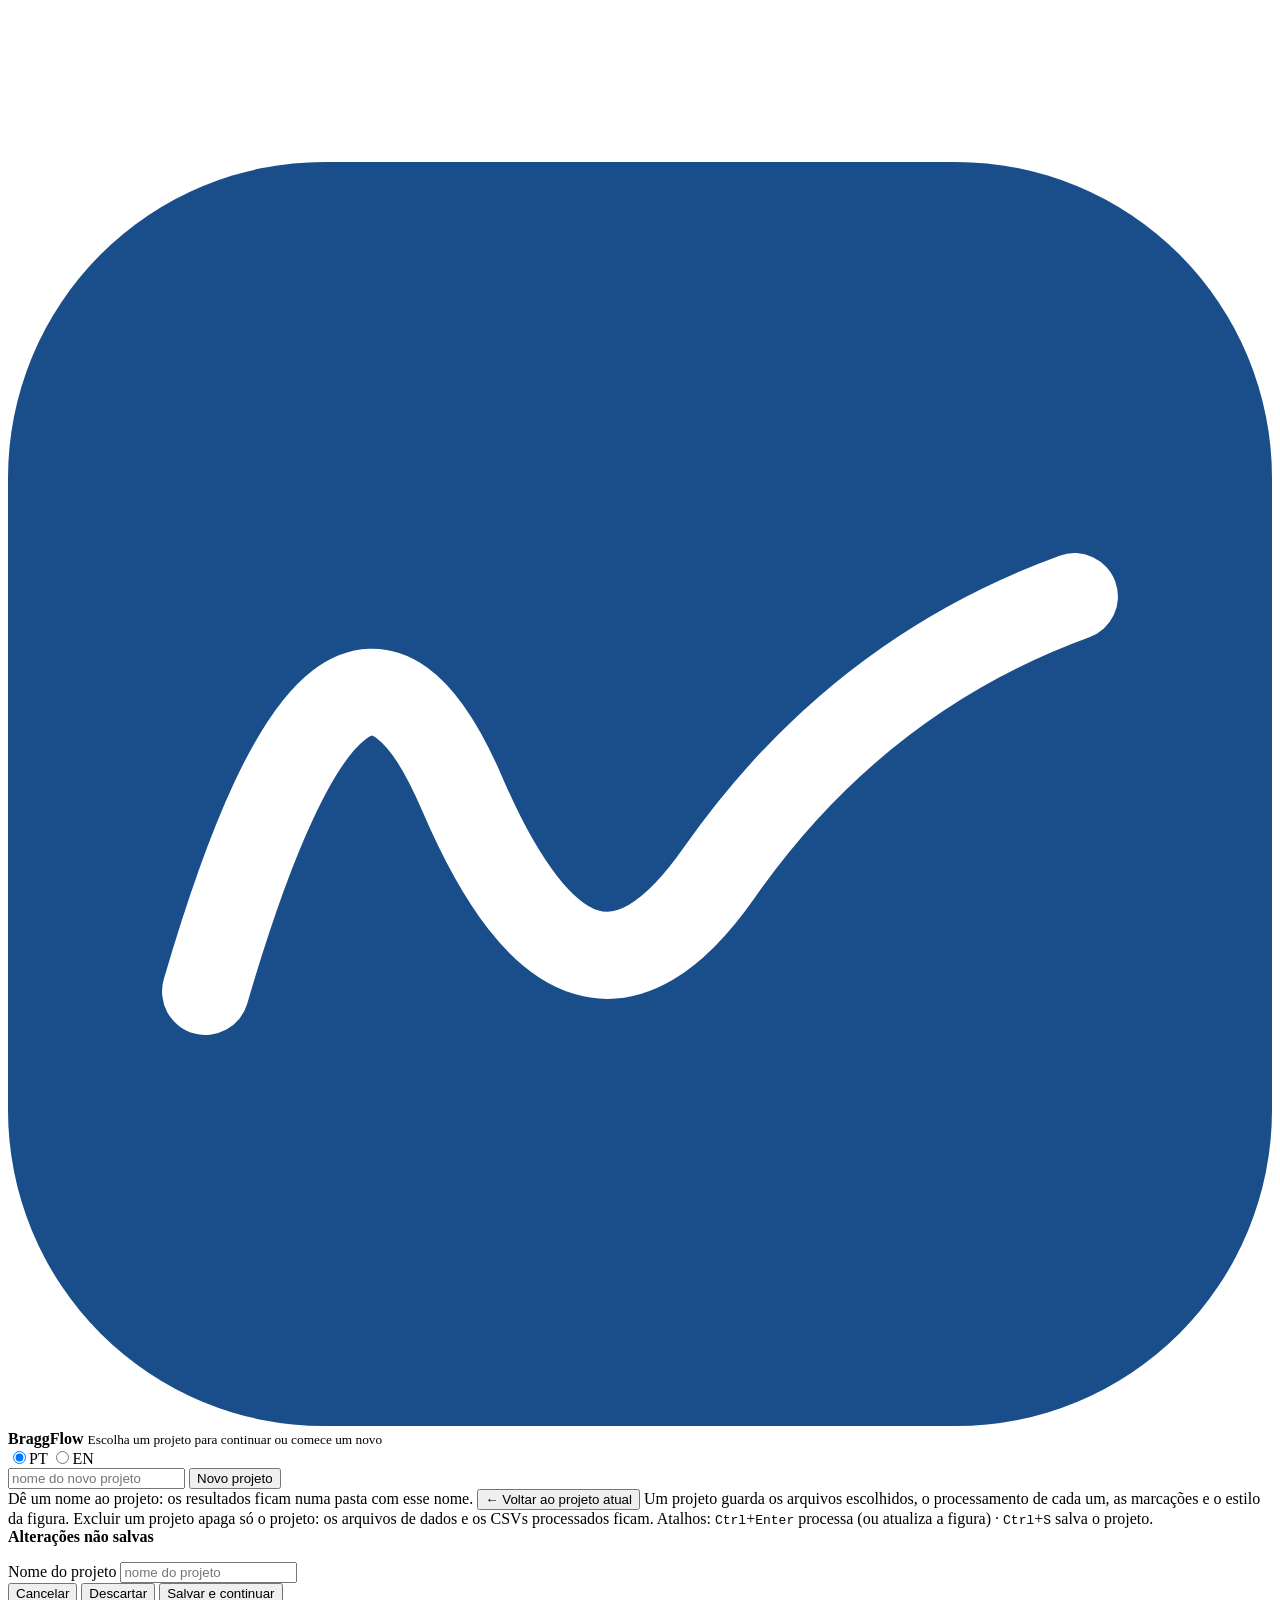
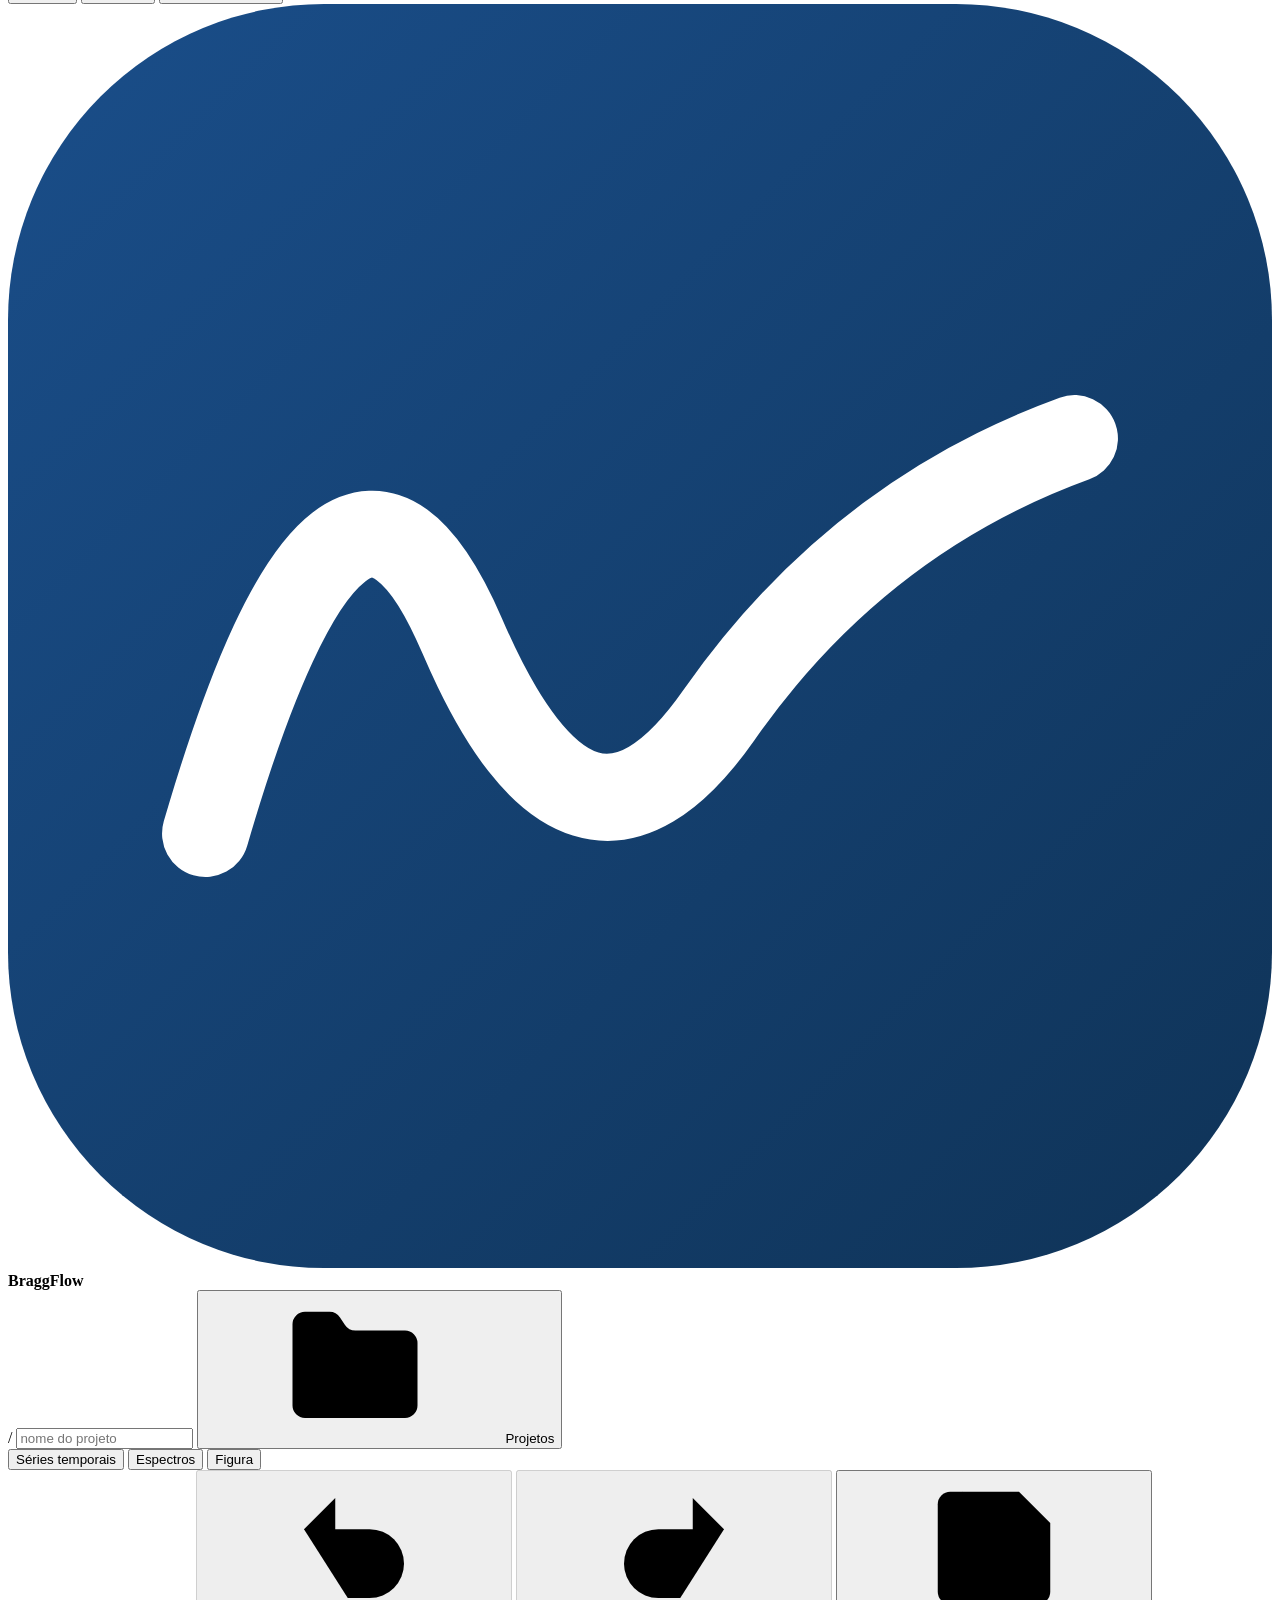
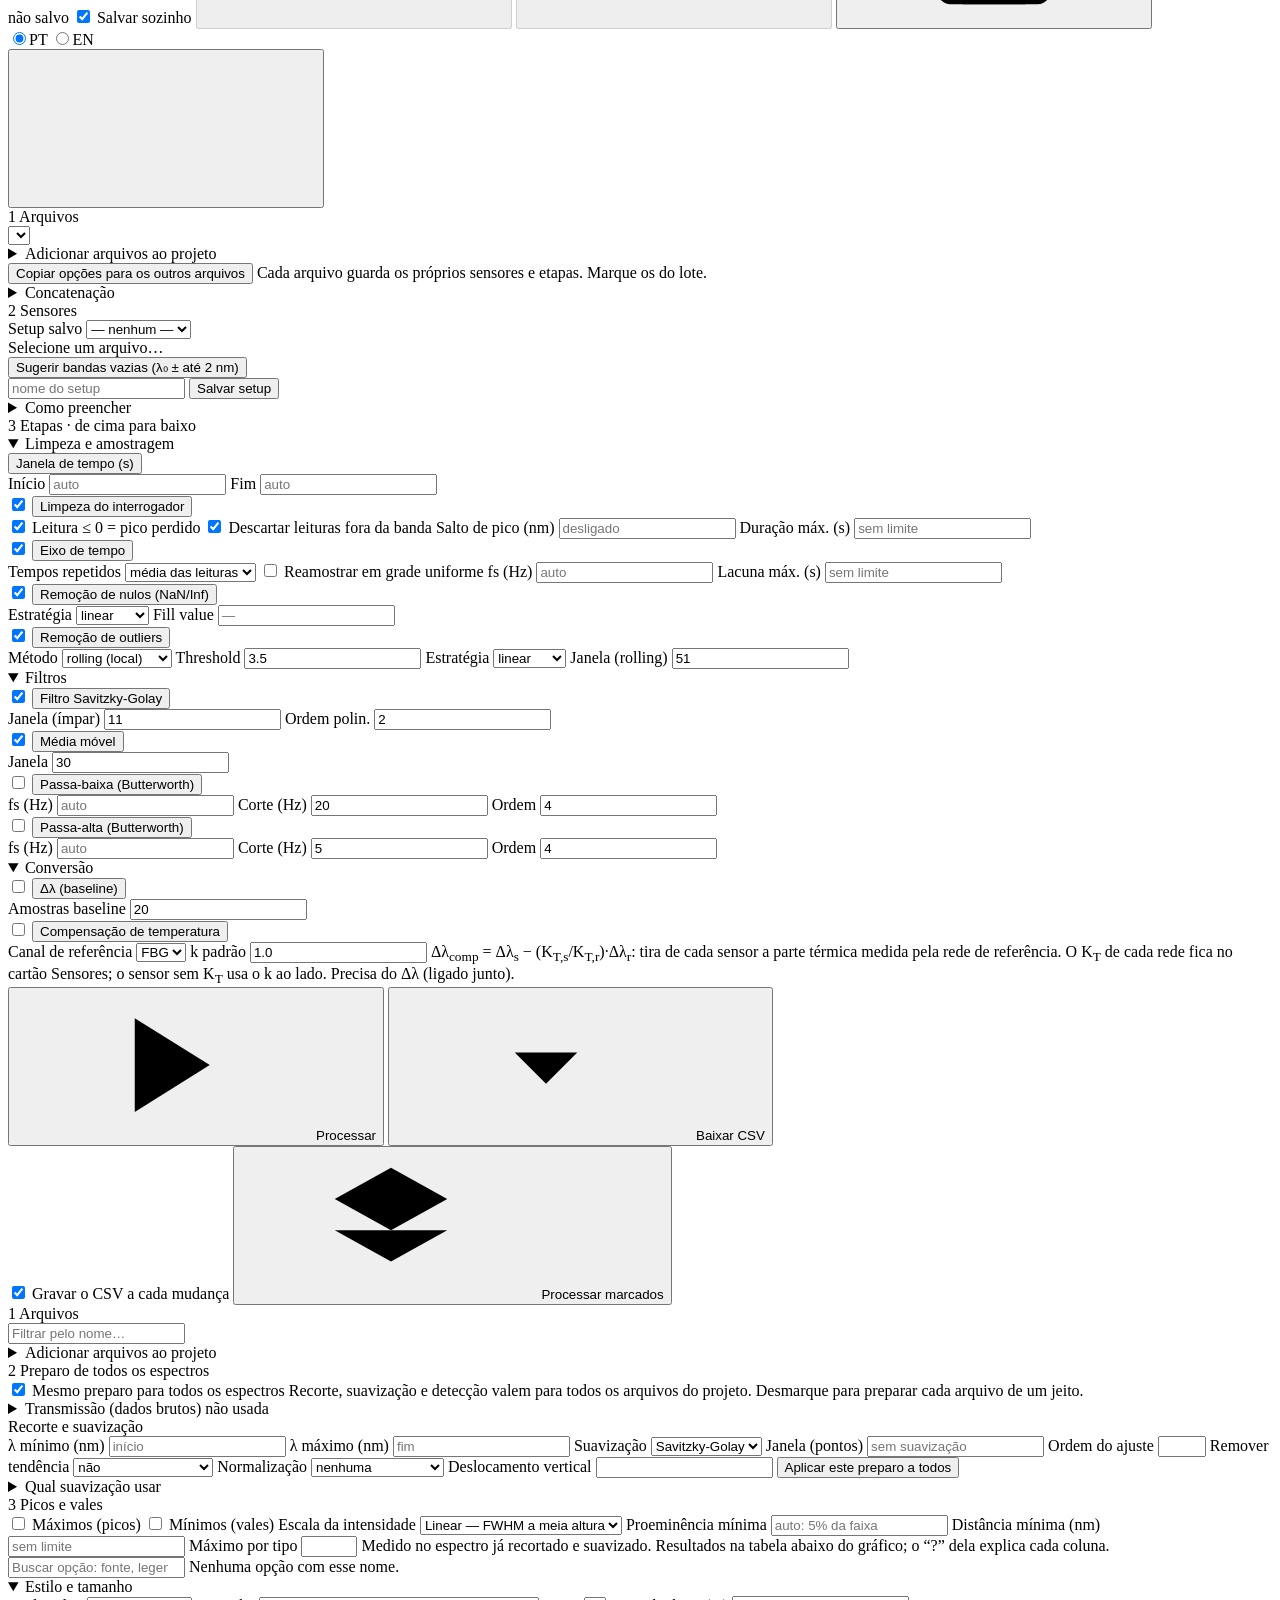
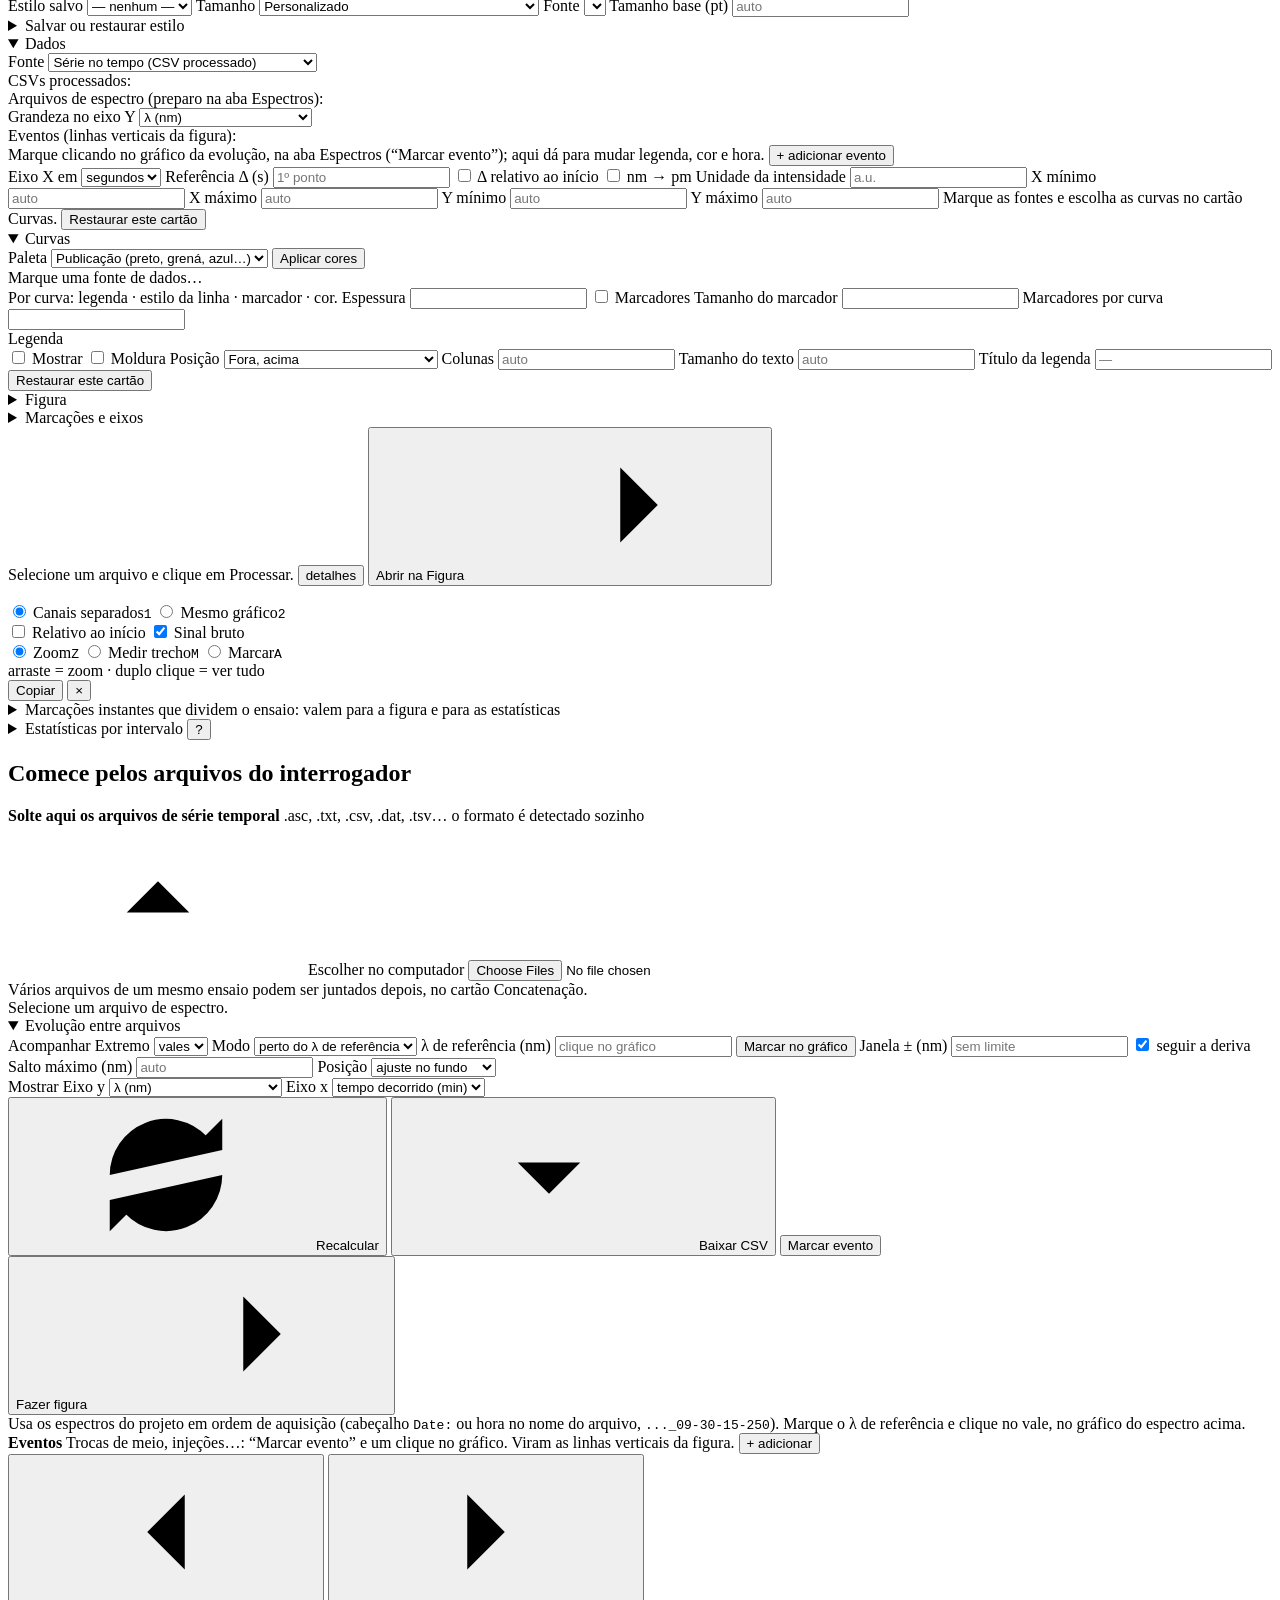
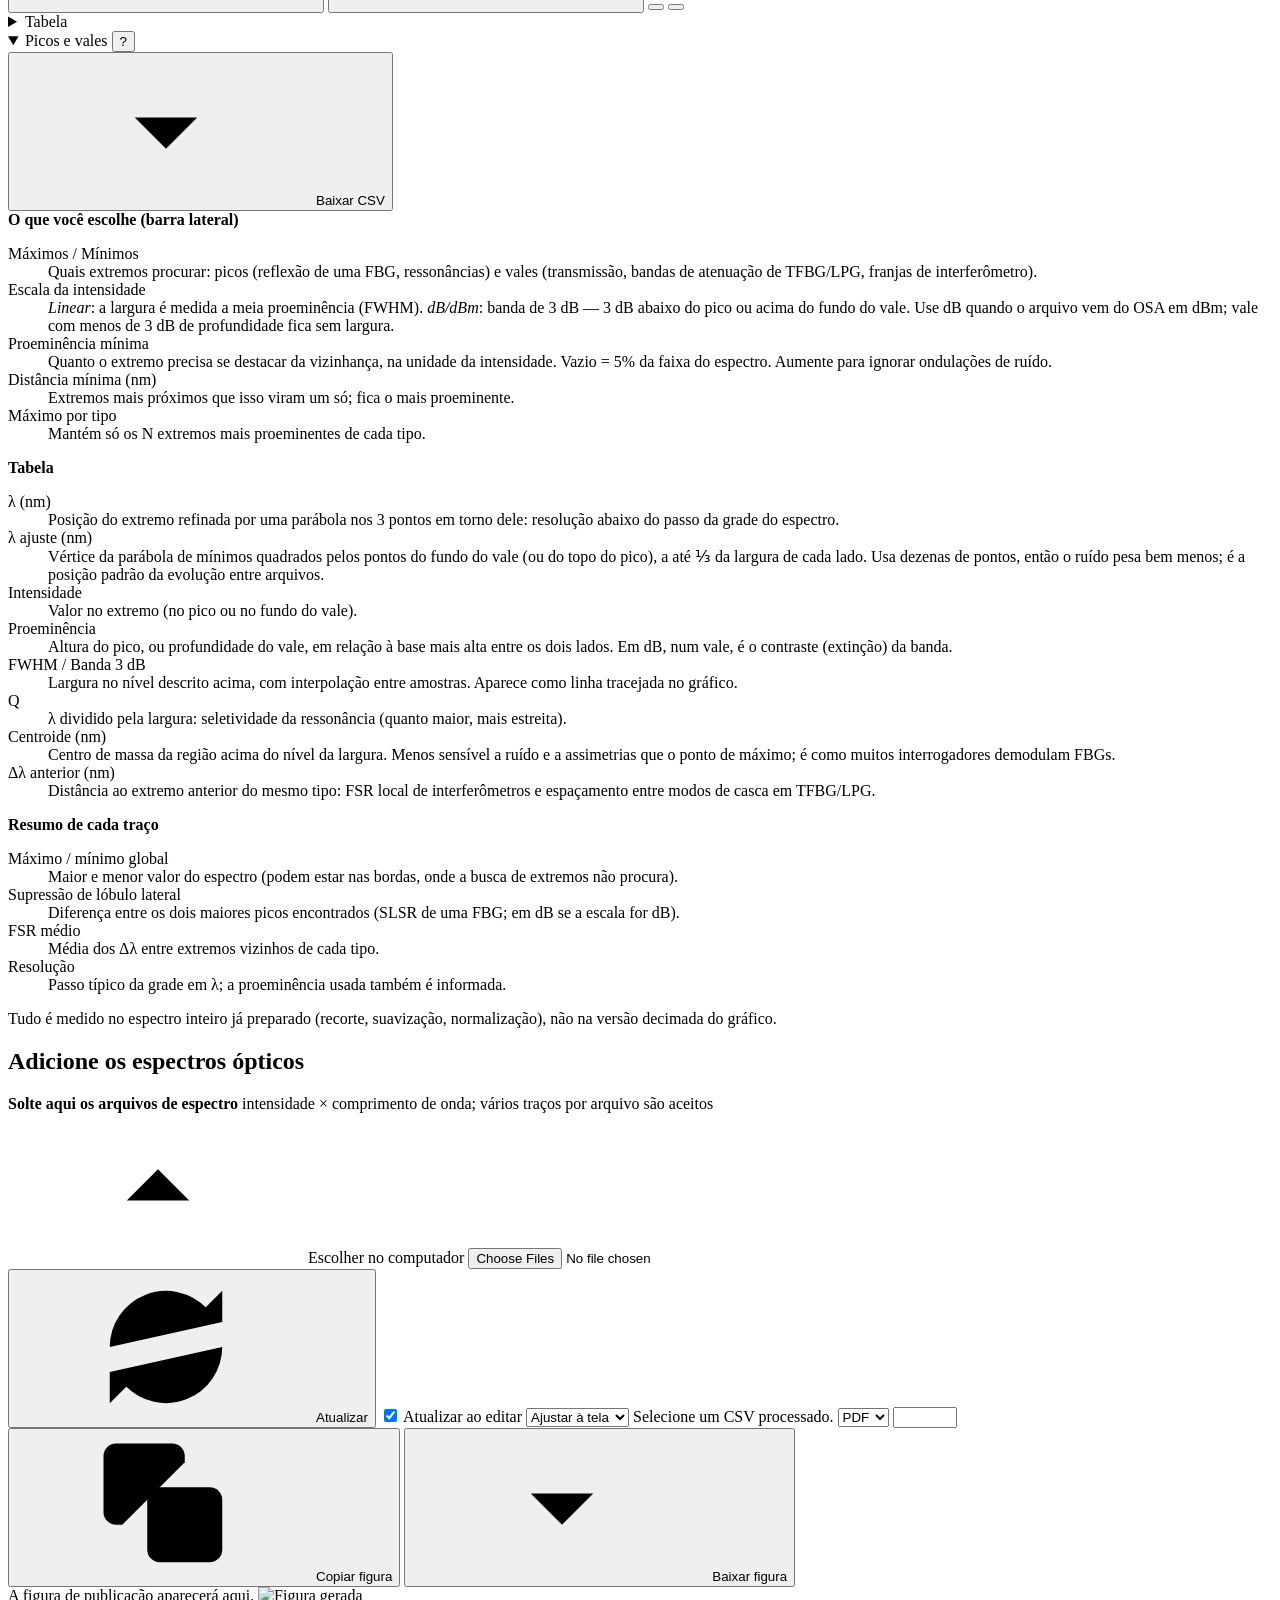
==== src/braggflow/webapp/templates/index.html @ c7754a90 "Espectros: leitura do binário do catman (.BIN) O catman (HBM) grava os espectros do FS22 num binário" ====
<!DOCTYPE html>
<html lang="pt-BR">
<head>
<meta charset="UTF-8">
<meta name="viewport" content="width=device-width, initial-scale=1.0">
<title data-i18n="doc.title">BraggFlow — séries, espectros e figuras</title>
<script src="https://cdn.plot.ly/plotly-2.32.0.min.js"></script>
<link rel="stylesheet" href="/static/css/app.css">
</head>
<body>
<!-- Ícones: um traço só (24 × 24, 2 px, pontas redondas), usados com <use href="#i-nome"> -->
<!-- Textos: data-i18n e afins apontam para static/js/strings.js (português e inglês) -->
<svg class="icon-sprite" aria-hidden="true" focusable="false">
  <symbol id="i-undo" viewBox="0 0 24 24"><path d="M9 14 4 9l5-5"/><path d="M4 9h10.5a5.5 5.5 0 0 1 0 11H11"/></symbol>
  <symbol id="i-redo" viewBox="0 0 24 24"><path d="m15 14 5-5-5-5"/><path d="M20 9H9.5a5.5 5.5 0 0 0 0 11H13"/></symbol>
  <symbol id="i-save" viewBox="0 0 24 24"><path d="M19 21H5a2 2 0 0 1-2-2V5a2 2 0 0 1 2-2h11l5 5v11a2 2 0 0 1-2 2z"/><path d="M17 21v-8H7v8"/><path d="M7 3v5h8"/></symbol>
  <symbol id="i-folder" viewBox="0 0 24 24"><path d="M4 20h16a2 2 0 0 0 2-2V8a2 2 0 0 0-2-2h-7.9a2 2 0 0 1-1.7-.9l-.8-1.2A2 2 0 0 0 7.9 3H4a2 2 0 0 0-2 2v13a2 2 0 0 0 2 2z"/></symbol>
  <symbol id="i-play" viewBox="0 0 24 24"><path d="M7 4.5v15l12-7.5z" fill="currentColor"/></symbol>
  <symbol id="i-layers" viewBox="0 0 24 24"><path d="m12 3 9 5-9 5-9-5z"/><path d="m3 13 9 5 9-5"/></symbol>
  <symbol id="i-download" viewBox="0 0 24 24"><path d="M12 3v12"/><path d="m7 10 5 5 5-5"/><path d="M5 21h14"/></symbol>
  <symbol id="i-upload" viewBox="0 0 24 24"><path d="M12 21V9"/><path d="m7 14 5-5 5 5"/><path d="M5 3h14"/></symbol>
  <symbol id="i-copy" viewBox="0 0 24 24"><rect x="9" y="9" width="12" height="12" rx="2"/><path d="M5 15H4a2 2 0 0 1-2-2V4a2 2 0 0 1 2-2h9a2 2 0 0 1 2 2v1"/></symbol>
  <symbol id="i-refresh" viewBox="0 0 24 24"><path d="M3 12a9 9 0 0 1 15.5-6.2L21 8"/><path d="M21 3v5h-5"/><path d="M21 12a9 9 0 0 1-15.5 6.2L3 16"/><path d="M3 21v-5h5"/></symbol>
  <symbol id="i-arrow-right" viewBox="0 0 24 24"><path d="M5 12h14"/><path d="m13 6 6 6-6 6"/></symbol>
  <symbol id="i-chevron-left" viewBox="0 0 24 24"><path d="m15 18-6-6 6-6"/></symbol>
  <symbol id="i-chevron-right" viewBox="0 0 24 24"><path d="m9 18 6-6-6-6"/></symbol>
  <symbol id="i-x" viewBox="0 0 24 24"><path d="M18 6 6 18"/><path d="m6 6 12 12"/></symbol>
  <symbol id="i-plus" viewBox="0 0 24 24"><path d="M12 5v14"/><path d="M5 12h14"/></symbol>
  <symbol id="i-check" viewBox="0 0 24 24"><path d="M20 6 9 17l-5-5"/></symbol>
</svg>

<div id="project-gate" class="gate hidden" role="dialog" aria-modal="true" aria-labelledby="gate-title">
  <div class="gate-card">
    <div class="brand">
      <svg class="logo" viewBox="0 0 32 32" xmlns="http://www.w3.org/2000/svg" aria-hidden="true">
        <rect width="32" height="32" rx="8" fill="#1a4e8a"/>
        <path d="M5 21 Q8.5 9 11.5 16 T18 18 T27 11" fill="none" stroke="#fff" stroke-width="2.2" stroke-linecap="round"/>
      </svg>
      <div>
        <strong id="gate-title">BraggFlow</strong>
        <small data-i18n="gate.subtitle">Escolha um projeto para continuar ou comece um novo</small>
      </div>
      <!-- O mesmo seletor do cabeçalho: o diálogo o cobre ao abrir a página -->
      <div class="segmented lang-switch" role="radiogroup" aria-label="Idioma da interface" data-i18n-aria-label="header.language">
        <label lang="pt-BR" title="Português (Brasil)"><input type="radio" name="ui-language-gate" value="pt-BR" aria-label="Português (Brasil)" checked>PT</label>
        <label lang="en" title="English"><input type="radio" name="ui-language-gate" value="en" aria-label="English">EN</label>
      </div>
    </div>
    <div id="gate-projects" class="gate-list"></div>
    <div class="gate-new">
      <input type="text" id="gate-name" placeholder="nome do novo projeto" data-i18n-placeholder="gate.newName">
      <button type="button" id="btn-gate-new" class="btn-primary" data-i18n="gate.new">Novo projeto</button>
    </div>
    <span class="gate-error hidden" id="gate-error" data-i18n="gate.nameRequired">Dê um nome ao projeto: os resultados ficam numa pasta com esse nome.</span>
    <button type="button" id="btn-gate-back" class="btn-secondary hidden" data-i18n="gate.back">← Voltar ao projeto atual</button>
    <span class="hint" data-i18n-html="gate.hint">Um projeto guarda os arquivos escolhidos, o processamento de cada um, as marcações e o estilo da figura.
      Excluir um projeto apaga só o projeto: os arquivos de dados e os CSVs processados ficam.
      Atalhos: <kbd>Ctrl</kbd>+<kbd>Enter</kbd> processa (ou atualiza a figura) · <kbd>Ctrl</kbd>+<kbd>S</kbd> salva o projeto.</span>
  </div>
</div>

<div id="leave-dialog" class="gate hidden" role="dialog" aria-modal="true" aria-labelledby="leave-title">
  <div class="gate-card dialog-card">
    <strong id="leave-title" data-i18n="leave.title">Alterações não salvas</strong>
    <p id="leave-text"></p>
    <span class="gate-error hidden" id="leave-error"></span>
    <label class="field hidden" id="leave-name-field" data-i18n="project.name">Nome do projeto
      <input type="text" id="leave-name" placeholder="nome do projeto" data-i18n-placeholder="project.namePlaceholder">
    </label>
    <div class="dialog-actions">
      <button type="button" id="leave-cancel" class="btn-secondary" data-i18n="common.cancel">Cancelar</button>
      <button type="button" id="leave-discard" class="btn-secondary btn-danger-quiet" data-i18n="leave.discard">Descartar</button>
      <button type="button" id="leave-save" class="btn-primary" data-i18n="leave.save">Salvar e continuar</button>
    </div>
  </div>
</div>

<header>
  <div class="header-left">
    <div class="brand">
    <svg class="logo" viewBox="0 0 32 32" xmlns="http://www.w3.org/2000/svg" aria-hidden="true">
      <defs>
        <linearGradient id="lg" x1="0" y1="0" x2="1" y2="1">
          <stop offset="0" stop-color="#1a4e8a"/>
          <stop offset="1" stop-color="#0f3357"/>
        </linearGradient>
      </defs>
      <rect width="32" height="32" rx="8" fill="url(#lg)"/>
      <path d="M5 21 Q8.5 9 11.5 16 T18 18 T27 11" fill="none" stroke="#fff" stroke-width="2.2" stroke-linecap="round"/>
    </svg>
      <strong>BraggFlow</strong>
    </div>
    <div class="project-crumb">
      <span class="crumb-sep" aria-hidden="true">/</span>
      <input type="text" id="project-name" class="project-title" placeholder="nome do projeto" aria-label="Nome do projeto"
             title="Nome do projeto. Salvar com outro nome cria uma cópia."
             data-i18n-placeholder="project.namePlaceholder" data-i18n-aria-label="project.name" data-i18n-title="header.projectNameTitle">
      <button type="button" id="btn-projects" class="btn-ghost"
              title="Abrir, criar ou excluir projetos" data-i18n="header.projects" data-i18n-title="header.projectsTitle"><svg class="icon" aria-hidden="true"><use href="#i-folder"/></svg>Projetos</button>
    </div>
  </div>

  <div id="tabs" role="tablist" aria-label="Área de trabalho" data-i18n-aria-label="tabs.label">
    <button type="button" class="tab active" data-tab="series" role="tab" id="tab-series" aria-selected="true" aria-controls="tab-series-main" data-i18n="tabs.series">Séries temporais</button>
    <button type="button" class="tab" data-tab="spectra" role="tab" id="tab-spectra" aria-selected="false" aria-controls="tab-spectra-main" tabindex="-1" data-i18n="tabs.spectra">Espectros</button>
    <button type="button" class="tab" data-tab="viz" role="tab" id="tab-viz" aria-selected="false" aria-controls="tab-viz-main" tabindex="-1" data-i18n="tabs.viz">Figura</button>
  </div>

  <div id="project-bar">
    <span id="project-dirty" class="hidden" title="Há alterações que ainda não foram salvas" data-i18n="header.dirty" data-i18n-title="header.dirtyTitle">não salvo</span>
    <span id="save-state" class="save-state" aria-live="polite"></span>
    <label class="autosave-toggle" title="Salva o projeto sozinho, alguns segundos depois de cada mudança" data-i18n="header.autosave" data-i18n-title="header.autosaveTitle">
      <input type="checkbox" id="autosave" checked> Salvar sozinho</label>
    <span class="bar-sep" aria-hidden="true"></span>
    <button type="button" id="btn-undo" class="btn-icon-only" title="Desfazer (Ctrl+Z)" aria-label="Desfazer" data-i18n-title="header.undoTitle" data-i18n-aria-label="header.undo" disabled><svg class="icon" aria-hidden="true"><use href="#i-undo"/></svg></button>
    <button type="button" id="btn-redo" class="btn-icon-only" title="Refazer (Ctrl+Shift+Z)" aria-label="Refazer" data-i18n-title="header.redoTitle" data-i18n-aria-label="header.redo" disabled><svg class="icon" aria-hidden="true"><use href="#i-redo"/></svg></button>
    <button type="button" id="btn-project-save" class="btn-icon-only" title="Salvar agora (Ctrl+S)" aria-label="Salvar agora" data-i18n-title="header.saveTitle" data-i18n-aria-label="header.save"><svg class="icon" aria-hidden="true"><use href="#i-save"/></svg></button>
    <span class="bar-sep" aria-hidden="true"></span>
    <!-- Cada idioma escrito nele mesmo: quem não lê o atual ainda acha o seu -->
    <div class="segmented lang-switch" role="radiogroup" aria-label="Idioma da interface" data-i18n-aria-label="header.language">
      <label lang="pt-BR" title="Português (Brasil)"><input type="radio" name="ui-language" value="pt-BR" aria-label="Português (Brasil)" checked>PT</label>
      <label lang="en" title="English"><input type="radio" name="ui-language" value="en" aria-label="English">EN</label>
    </div>
  </div>
</header>

<div id="content">
<div id="error-bar" role="alert" aria-live="assertive">
  <span id="error-text"></span>
  <button type="button" id="error-close" aria-label="Fechar aviso" title="Fechar (Esc)" data-i18n-aria-label="error.close" data-i18n-title="error.closeTitle"><svg class="icon" aria-hidden="true"><use href="#i-x"/></svg></button>
</div>

<div id="sidebar">

  <div id="tab-series-sidebar">

  <div class="section-label step-label" data-i18n="sidebar.files"><span class="step-num">1</span> Arquivos</div>

  <div class="card enabled">
    <div class="card-body" style="grid-template-columns: 1fr;">
      <!-- Guarda qual arquivo está sendo editado; a lista acima é a interface -->
      <select id="file-select" class="hidden"></select>
      <div id="series-files" class="file-list"></div>
      <details class="advanced">
        <summary data-i18n="files.add">Adicionar arquivos ao projeto</summary>
        <div style="display: flex; flex-direction: column; gap: 7px; margin-top: 8px;">
          <div id="series-picker" class="file-list"></div>
          <button type="button" id="btn-add-series" class="btn-dashed" data-i18n="files.addChecked"><svg class="icon" aria-hidden="true"><use href="#i-plus"/></svg>Adicionar marcados</button>
          <div class="upload-row">
            <label class="btn-secondary btn-sm" data-i18n="files.import"><svg class="icon" aria-hidden="true"><use href="#i-upload"/></svg>Importar arquivos
              <input type="file" id="file-upload" class="file-hidden" multiple accept=".asc,.ASC,.txt,.csv,.dat,.tsv,.prn,.spec,.bin,.BIN"></label>
          </div>
        </div>
      </details>
      <button type="button" id="btn-copy-series" class="btn-dashed" data-i18n="series.copyOptions">Copiar opções para os outros arquivos</button>
      <span class="hint" title="Um arquivo aberto pela primeira vez começa com as opções que estão na tela; depois disso, as mudanças valem só para ele." data-i18n="series.filesHint" data-i18n-title="series.filesHintTitle">Cada arquivo guarda os próprios sensores e etapas. Marque os do lote.</span>
      <span class="hint" id="raw-kind-hint"></span>
      <span class="hint" id="file-info"></span>
    </div>
  </div>

  <div class="needs-series">

  <details class="card enabled collapsible hidden" id="card-concat">
    <summary class="card-header"><span data-i18n="concat.title">Concatenação</span></summary>
    <div class="card-body" style="grid-template-columns: 1fr;">
      <span class="hint" data-i18n="concat.hint">Para um ensaio gravado em vários arquivos: os marcados na lista acima
        viram um sinal contínuo, nesta ordem, com os sensores e as etapas do primeiro.</span>
      <div id="concat-list" class="concat-list"></div>
      <span class="hint" id="concat-summary"></span>
      <button type="button" id="btn-process-join" class="btn-primary" data-i18n="concat.process"><svg class="icon" aria-hidden="true"><use href="#i-play"/></svg>Processar juntos</button>
    </div>
  </details>

  <div class="section-label step-label" data-i18n="sidebar.sensors"><span class="step-num">2</span> Sensores</div>

  <div class="card enabled" id="card-sensors">
    <div class="card-body" style="grid-template-columns: 1fr;">
      <label class="field" data-i18n="sensors.setup">Setup salvo
        <select id="setup-select"><option value="" data-i18n="common.none">— nenhum —</option></select>
      </label>
      <div id="sensor-list"><span class="hint" data-i18n="sensors.pickFile">Selecione um arquivo…</span></div>
      <button type="button" id="btn-suggest-bands" class="btn-dashed" data-i18n="sensors.suggestBands">Sugerir bandas vazias (λ₀ ± até 2 nm)</button>
      <div class="setup-row">
        <input type="text" id="setup-name" placeholder="nome do setup" data-i18n-placeholder="sensors.setupName">
        <button type="button" id="btn-setup-save" class="btn-dashed" data-i18n="sensors.saveSetup">Salvar setup</button>
      </div>
      <details class="more"><summary data-i18n="sensors.howTo">Como preencher</summary><p class="hint" data-i18n-html="sensors.howToText">Nome, banda permitida (nm) e sensibilidade térmica K<sub>T</sub> (pm/°C) de cada grade. O K<sub>T</sub> vem da calibração em temperatura e é usado pela compensação de temperatura. O setup salvo fica em data/setups e serve para outras aquisições da mesma montagem.</p></details>
    </div>
  </div>



  <div class="section-label step-label" title="As etapas são aplicadas de cima para baixo." data-i18n="sidebar.steps" data-i18n-title="sidebar.stepsTitle"><span class="step-num">3</span> Etapas · de cima para baixo</div>

  <details class="card enabled collapsible" open>
    <summary class="card-header"><span data-i18n="steps.cleaningCard">Limpeza e amostragem</span></summary>
    <div class="card-body" style="grid-template-columns: 1fr;">
      <div class="step" data-step="window">
        <div class="step-head">
          <span class="step-switch-placeholder"></span>
          <button type="button" class="step-name" data-i18n="steps.window">Janela de tempo (s)</button>
        </div>
        <div class="step-body hidden">
      <label class="field" data-i18n="steps.start">Início <input type="number" id="win-start" data-opt="window.start" step="any" placeholder="auto" data-i18n-placeholder="common.auto"></label>
      <label class="field" data-i18n="steps.end">Fim <input type="number" id="win-end" data-opt="window.end" step="any" placeholder="auto" data-i18n-placeholder="common.auto"></label>
    </div>
      </div>
      <div class="step" data-step="cleaning">
        <div class="step-head">
          <input class="step-switch" type="checkbox" id="cleaning-enabled" data-opt="cleaning.enabled" checked>
          <button type="button" class="step-name" data-i18n="steps.cleaning">Limpeza do interrogador</button>
        </div>
        <div class="step-body hidden">
      <label class="check-row" style="grid-column: span 2;" data-i18n="cleaning.zeros">
        <input type="checkbox" id="cleaning-zeros" data-opt="cleaning.zeros" checked> Leitura ≤ 0 = pico perdido
      </label>
      <label class="check-row" style="grid-column: span 2;" data-i18n="cleaning.bands">
        <input type="checkbox" id="cleaning-bands" data-opt="cleaning.bands" checked> Descartar leituras fora da banda
      </label>
      <label class="field" data-i18n="cleaning.jump">Salto de pico (nm) <input type="number" id="cleaning-jump" data-opt="cleaning.jump_threshold" step="any" min="0" placeholder="desligado" data-i18n-placeholder="common.off"></label>
      <label class="field" data-i18n="cleaning.jumpDuration">Duração máx. (s) <input type="number" id="cleaning-jump-duration" data-opt="cleaning.jump_duration" step="any" min="0" placeholder="sem limite" data-i18n-placeholder="common.noLimit"></label>
    </div>
      </div>
      <div class="step" data-step="timebase">
        <div class="step-head">
          <input class="step-switch" type="checkbox" id="timebase-enabled" data-opt="timebase.enabled" checked>
          <button type="button" class="step-name" data-i18n="steps.timebase">Eixo de tempo</button>
        </div>
        <div class="step-body hidden">
      <label class="field" style="grid-column: span 2;" data-i18n="timebase.duplicates">Tempos repetidos
        <select id="timebase-duplicates" data-opt="timebase.duplicates">
          <option value="mean" data-i18n="timebase.dupMean">média das leituras</option>
          <option value="first" data-i18n="timebase.dupFirst">manter a primeira</option>
        </select>
      </label>
      <label class="check-row" style="grid-column: span 2;" data-i18n="timebase.resample">
        <input type="checkbox" id="timebase-resample" data-opt="timebase.resample"> Reamostrar em grade uniforme
      </label>
      <label class="field">fs (Hz) <input type="number" id="timebase-fs" data-opt="timebase.fs" step="any" placeholder="auto" data-i18n-placeholder="common.auto"></label>
      <label class="field" data-i18n="timebase.maxGap">Lacuna máx. (s) <input type="number" id="timebase-max-gap" data-opt="timebase.max_gap" step="any" min="0" placeholder="sem limite" data-i18n-placeholder="common.noLimit"></label>
    </div>
      </div>
      <div class="step" data-step="nulls">
        <div class="step-head">
          <input class="step-switch" type="checkbox" id="nulls-enabled" data-opt="nulls.enabled" checked>
          <button type="button" class="step-name" data-i18n="steps.nulls">Remoção de nulos (NaN/Inf)</button>
        </div>
        <div class="step-body hidden">
      <label class="field" data-i18n="common.strategy">Estratégia
        <select id="nulls-strategy" data-opt="nulls.strategy">
          <option value="linear">linear</option>
          <option value="remove">remove</option>
          <option value="forward">forward</option>
          <option value="constant">constant</option>
        </select>
      </label>
      <label class="field">Fill value <input type="number" id="nulls-fill" data-opt="nulls.fill_value" step="any" placeholder="—"></label>
    </div>
      </div>
      <div class="step" data-step="outliers">
        <div class="step-head">
          <input class="step-switch" type="checkbox" id="outliers-enabled" data-opt="outliers.enabled" checked>
          <button type="button" class="step-name" data-i18n="steps.outliers">Remoção de outliers</button>
        </div>
        <div class="step-body hidden">
      <label class="field" data-i18n="outliers.method">Método
        <select id="outliers-method" data-opt="outliers.method">
          <option value="rolling">rolling (local)</option>
          <option value="mad">mad (global)</option>
          <option value="zscore">zscore (global)</option>
          <option value="iqr">iqr (global)</option>
        </select>
      </label>
      <label class="field">Threshold <input type="number" id="outliers-threshold" data-opt="outliers.threshold" step="any" value="3.5"></label>
      <label class="field" data-i18n="common.strategy">Estratégia
        <select id="outliers-strategy" data-opt="outliers.strategy">
          <option value="linear">linear</option>
          <option value="remove">remove</option>
          <option value="forward">forward</option>
          <option value="constant">constant</option>
        </select>
      </label>
      <label class="field" data-i18n="outliers.window">Janela (rolling) <input type="number" id="outliers-window" data-opt="outliers.window_size" value="51" step="2"></label>
    </div>
      </div>
    </div>
  </details>

  <details class="card enabled collapsible" open>
    <summary class="card-header"><span data-i18n="steps.filtersCard">Filtros</span></summary>
    <div class="card-body" style="grid-template-columns: 1fr;">
      <div class="step" data-step="savgol">
        <div class="step-head">
          <input class="step-switch" type="checkbox" id="savgol-enabled" data-opt="savgol.enabled" checked>
          <button type="button" class="step-name" data-i18n="steps.savgol">Filtro Savitzky-Golay</button>
        </div>
        <div class="step-body hidden">
      <label class="field" data-i18n="savgol.window">Janela (ímpar) <input type="number" id="savgol-window" data-opt="savgol.window_length" value="11" step="2" min="3"></label>
      <label class="field" data-i18n="savgol.order">Ordem polin. <input type="number" id="savgol-poly" data-opt="savgol.polyorder" value="2" min="1"></label>
    </div>
      </div>
      <div class="step" data-step="movavg">
        <div class="step-head">
          <input class="step-switch" type="checkbox" id="movavg-enabled" data-opt="moving_average.enabled" checked>
          <button type="button" class="step-name" data-i18n="common.movingAverage">Média móvel</button>
        </div>
        <div class="step-body hidden">
      <label class="field" data-i18n="common.window">Janela <input type="number" id="movavg-window" data-opt="moving_average.window_size" value="30" min="1"></label>
    </div>
      </div>
      <div class="step" data-step="lowpass">
        <div class="step-head">
          <input class="step-switch" type="checkbox" id="lowpass-enabled" data-opt="lowpass.enabled">
          <button type="button" class="step-name" data-i18n="steps.lowpass">Passa-baixa (Butterworth)</button>
        </div>
        <div class="step-body hidden">
      <label class="field">fs (Hz) <input type="number" id="lowpass-fs" data-opt="lowpass.fs" placeholder="auto" step="any" data-i18n-placeholder="common.auto"></label>
      <label class="field" data-i18n="filters.cutoff">Corte (Hz) <input type="number" id="lowpass-cutoff" data-opt="lowpass.cutoff" value="20" step="any"></label>
      <label class="field" data-i18n="filters.order">Ordem <input type="number" id="lowpass-order" data-opt="lowpass.order" value="4" min="1"></label>
    </div>
      </div>
      <div class="step" data-step="highpass">
        <div class="step-head">
          <input class="step-switch" type="checkbox" id="highpass-enabled" data-opt="highpass.enabled">
          <button type="button" class="step-name" data-i18n="steps.highpass">Passa-alta (Butterworth)</button>
        </div>
        <div class="step-body hidden">
      <label class="field">fs (Hz) <input type="number" id="highpass-fs" data-opt="highpass.fs" placeholder="auto" step="any" data-i18n-placeholder="common.auto"></label>
      <label class="field" data-i18n="filters.cutoff">Corte (Hz) <input type="number" id="highpass-cutoff" data-opt="highpass.cutoff" value="5" step="any"></label>
      <label class="field" data-i18n="filters.order">Ordem <input type="number" id="highpass-order" data-opt="highpass.order" value="4" min="1"></label>
    </div>
      </div>
    </div>
  </details>

  <details class="card enabled collapsible" open>
    <summary class="card-header"><span data-i18n="steps.conversionCard">Conversão</span></summary>
    <div class="card-body" style="grid-template-columns: 1fr;">
      <div class="step" data-step="delta">
        <div class="step-head">
          <input class="step-switch" type="checkbox" id="delta-enabled" data-opt="delta_lambda.enabled">
          <button type="button" class="step-name">Δλ (baseline)</button>
        </div>
        <div class="step-body hidden">
      <label class="field" data-i18n="delta.baselineSamples">Amostras baseline <input type="number" id="delta-baseline" data-opt="delta_lambda.baseline_samples" value="20" min="1"></label>
    </div>
      </div>
      <div class="step" data-step="tempcomp">
        <div class="step-head">
          <input class="step-switch" type="checkbox" id="tempcomp-enabled" data-opt="temp_comp.enabled">
          <button type="button" class="step-name" data-i18n="steps.tempcomp">Compensação de temperatura</button>
        </div>
        <div class="step-body hidden">
      <label class="field" data-i18n="tempcomp.channel">Canal de referência
        <select id="tempcomp-channel" data-opt="temp_comp.channel"><option value="FBG">FBG</option></select>
      </label>
      <label class="field" title="k dos sensores sem K_T no cartão Sensores. Redes iguais, com o mesmo encapsulamento: k = 1." data-i18n="tempcomp.k" data-i18n-title="tempcomp.kTitle">k padrão <input type="number" id="tempcomp-k" data-opt="temp_comp.k_coeff" value="1.0" step="0.05" min="0"></label>
      <span class="hint step-note" data-i18n-html="tempcomp.note">Δλ<sub>comp</sub> = Δλ<sub>s</sub> − (K<sub>T,s</sub>/K<sub>T,r</sub>)·Δλ<sub>r</sub>: tira de cada sensor a parte térmica medida pela rede de referência. O K<sub>T</sub> de cada rede fica no cartão Sensores; o sensor sem K<sub>T</sub> usa o k ao lado. Precisa do Δλ (ligado junto).</span>
    </div>
      </div>
    </div>
  </details>

  <div class="sidebar-actions">
    <div class="row">
      <button id="btn-process" class="btn-primary"
              title="Processa e grava o CSV usado na aba Figura (Ctrl+Enter)" data-i18n="series.process" data-i18n-title="series.processTitle"><svg class="icon" aria-hidden="true"><use href="#i-play"/></svg>Processar</button>
      <button id="btn-download" class="btn-secondary" title="Baixa o CSV processado deste arquivo" data-i18n="common.downloadCsv" data-i18n-title="series.downloadTitle"><svg class="icon" aria-hidden="true"><use href="#i-download"/></svg>Baixar CSV</button>
    </div>
    <div class="row actions-sub">
      <label class="check-row" title="A cada mudança nas opções, processa e grava o CSV de novo. Abrir ou adicionar um arquivo só mostra a prévia." data-i18n="series.autoProcess" data-i18n-title="series.autoProcessTitle">
        <input type="checkbox" id="auto-process" checked> Gravar o CSV a cada mudança</label>
      <button type="button" id="btn-process-all" class="btn-link"
              title="Processa, um por um, os arquivos marcados na lista" data-i18n="series.processAll" data-i18n-title="series.processAllTitle"><svg class="icon" aria-hidden="true"><use href="#i-layers"/></svg>Processar marcados</button>
    </div>
  </div>

  </div><!-- /needs-series -->

  </div><!-- /tab-series-sidebar -->

  <div id="tab-spectra-sidebar" class="hidden">

  <div class="section-label step-label" data-i18n="sidebar.files"><span class="step-num">1</span> Arquivos</div>

  <div class="card enabled">
    <div class="card-body" style="grid-template-columns: 1fr;">
      <div class="files-head">
        <span class="hint" id="spectra-files-summary"></span>
        <input type="search" id="spectra-filter" class="list-filter hidden" placeholder="Filtrar pelo nome…"
               aria-label="Filtrar os espectros do projeto" data-i18n-placeholder="common.filterByName" data-i18n-aria-label="spectra.filterAria">
      </div>
      <div id="spectra-files" class="file-list scroll-list"></div>
      <details class="advanced" id="spectra-add">
        <summary data-i18n="files.add">Adicionar arquivos ao projeto</summary>
        <div style="display: flex; flex-direction: column; gap: 7px; margin-top: 8px;">
          <input type="search" id="spectrum-picker-filter" class="list-filter" placeholder="Filtrar pelo nome…"
                 aria-label="Filtrar os arquivos disponíveis" data-i18n-placeholder="common.filterByName" data-i18n-aria-label="spectra.pickerFilterAria">
          <div id="spectra-picker" class="file-list scroll-list"></div>
          <button type="button" id="btn-add-spectra" class="btn-dashed" data-i18n="files.addChecked"><svg class="icon" aria-hidden="true"><use href="#i-plus"/></svg>Adicionar marcados</button>
          <div class="upload-row">
            <label class="btn-secondary btn-sm" data-i18n="files.import"><svg class="icon" aria-hidden="true"><use href="#i-upload"/></svg>Importar arquivos
              <input type="file" id="spectra-upload" class="file-hidden" multiple accept=".dat,.txt,.csv,.asc,.tsv,.prn,.spec,.bin,.BIN"></label>
            <label class="btn-secondary btn-sm" data-i18n="files.importFolder"><svg class="icon" aria-hidden="true"><use href="#i-upload"/></svg>Importar pasta
              <input type="file" id="spectra-upload-dir" class="file-hidden" webkitdirectory multiple></label>
          </div>
          <span class="hint" data-i18n-html="spectra.uploadHint">Uma pasta enviada fica em data/uploads/&lt;pasta&gt;. Arquivos em subpastas
            de data/raw também aparecem agrupados por pasta, com “adicionar todos”.</span>
        </div>
      </details>
    </div>
  </div>

  <div class="needs-spectra">
  <div class="section-label step-label"><span class="step-num">2</span>
    <span id="spectra-prep-label" data-i18n="spectra.prepAll">Preparo de todos os espectros</span></div>

  <div class="card enabled">
    <div class="card-body" style="grid-template-columns: 1fr;">
      <label class="check-row" data-i18n="spectra.common"><input type="checkbox" id="spectra-common" checked> Mesmo preparo para todos os espectros</label>
      <span class="hint" id="spectra-common-hint" data-i18n="spectra.commonHintOn">Recorte, suavização e detecção valem para todos os
        arquivos do projeto. Desmarque para preparar cada arquivo de um jeito.</span>
    </div>
  </div>

  <details class="card enabled collapsible" id="card-transmission">
    <summary class="card-header"><span data-i18n="transmission.title">Transmissão (dados brutos)</span>
      <span class="card-state" id="transmission-state" data-i18n="transmission.unused">não usada</span></summary>
    <div class="card-body">
      <label class="field span2" data-i18n="transmission.source">Espectro da fonte (referência)
        <select data-spec="reference_file" class="spec-file-select"></select>
      </label>
      <label class="field span2" data-i18n="transmission.dark">Ruído de fundo (dark)
        <select data-spec="dark_file" class="spec-file-select"></select>
      </label>
      <label class="field span2" data-i18n="transmission.output">Saída
        <select data-spec="transmission_output">
          <option value="percent" data-i18n="transmission.percent">Transmissão (%)</option>
          <option value="fraction" data-i18n="transmission.fraction">Transmissão (0–1)</option>
          <option value="db" data-i18n="transmission.db">Transmissão (dB)</option>
          <option value="absorbance" data-i18n="transmission.absorbance">Absorbância (−log₁₀ T)</option>
        </select>
      </label>
      <details class="more span2"><summary data-i18n="common.howItWorks">Como funciona</summary><p class="hint" data-i18n="transmission.howText">Para o espectro bruto da amostra (S): com a fonte (R) e o fundo (D),
        T = (S − D)/(R − D); só a fonte, T = S/R; só o fundo, S − D. Deixe os dois vazios para
        analisar o espectro como está — bruto ou já em transmissão, como as exportações do OceanView
        em modo Transmission. Fonte e fundo são espectros do projeto (adicione-os acima), aparecem
        sem conversão e ficam fora da evolução entre arquivos.</p></details>
    </div>
  </details>

  <div class="card enabled">
    <div class="card-header"><span data-i18n="spectra.cropSmooth">Recorte e suavização</span></div>
    <div class="card-body">
      <label class="field" data-i18n="spectra.lambdaMin">λ mínimo (nm) <input type="number" step="any" data-spec="lambda_min" placeholder="início" data-i18n-placeholder="spectra.start"></label>
      <label class="field" data-i18n="spectra.lambdaMax">λ máximo (nm) <input type="number" step="any" data-spec="lambda_max" placeholder="fim" data-i18n-placeholder="spectra.end"></label>
      <label class="field" data-i18n="spectra.smoothing">Suavização
        <select data-spec="smooth_method">
          <option value="savgol">Savitzky-Golay</option>
          <option value="moving_average" data-i18n="common.movingAverage">Média móvel</option>
        </select>
      </label>
      <label class="field" data-i18n="spectra.window">Janela (pontos) <input type="number" step="1" min="3" data-spec="smooth_window" placeholder="sem suavização" data-i18n-placeholder="spectra.noSmoothing"></label>
      <label class="field" id="spec-order-field" data-i18n="spectra.order">Ordem do ajuste <input type="number" step="1" min="1" max="10" data-spec="smooth_order"></label>
      <label class="field span2" title="Subtrai um polinômio ajustado ao espectro recortado. Vales e picos rasos sobre uma linha de base inclinada (LMR, SPR, franjas) passam a ser medidos em relação a essa linha de base." data-i18n="spectra.detrend" data-i18n-title="spectra.detrendTitle">Remover tendência
        <select data-spec="detrend">
          <option value="" data-i18n="common.no">não</option>
          <option value="0" data-i18n="spectra.detrend0">média (grau 0)</option>
          <option value="1" data-i18n="spectra.detrend1">reta (grau 1)</option>
          <option value="2" data-i18n="spectra.detrend2">parábola (grau 2)</option>
          <option value="3" data-i18n="spectra.detrend3">polinômio de grau 3</option>
          <option value="4" data-i18n="spectra.detrend4">polinômio de grau 4</option>
        </select>
      </label>
      <label class="field" data-i18n="spectra.normalize">Normalização
        <select data-spec="normalize">
          <option value="none" data-i18n="spectra.normNone">nenhuma</option>
          <option value="max" data-i18n="spectra.normMax">máximo = 1</option>
          <option value="minmax" data-i18n="spectra.normMinmax">0 a 1</option>
          <option value="baseline" data-i18n="spectra.normBaseline">subtrair a mediana</option>
        </select>
      </label>
      <label class="field" data-i18n="spectra.offset">Deslocamento vertical <input type="number" step="any" data-spec="offset"></label>
      <button type="button" id="btn-copy-spectrum" class="btn-dashed span2 hidden" data-i18n="spectra.copyPrep">Aplicar este preparo a todos</button>
      <details class="more span2"><summary data-i18n="spectra.whichSmoothing">Qual suavização usar</summary><p class="hint" data-i18n="spectra.whichSmoothingText">Savitzky-Golay preserva melhor a altura e a largura de picos estreitos;
        a média móvel suaviza mais, mas alarga e achata os picos. Use janelas bem menores que a FWHM.
        O deslocamento ajuda a empilhar espectros na mesma figura.</p></details>
    </div>
  </div>

  <div class="section-label step-label" data-i18n="sidebar.peaks"><span class="step-num">3</span> Picos e vales</div>

  <div class="card enabled">
    <div class="card-body">
      <label class="check-row" data-i18n="peaks.max"><input type="checkbox" data-spec="find_max"> Máximos (picos)</label>
      <label class="check-row" data-i18n="peaks.min"><input type="checkbox" data-spec="find_min"> Mínimos (vales)</label>
      <label class="field span2" data-i18n="peaks.scale">Escala da intensidade
        <select data-spec="intensity_scale">
          <option value="linear" data-i18n="peaks.scaleLinear">Linear — FWHM a meia altura</option>
          <option value="db" data-i18n="peaks.scaleDb">dB / dBm — banda de 3 dB</option>
        </select>
      </label>
      <label class="field" data-i18n="peaks.prominence">Proeminência mínima
        <input type="number" step="any" min="0" data-spec="prominence" placeholder="auto: 5% da faixa" data-i18n-placeholder="peaks.prominenceAuto"></label>
      <label class="field" data-i18n="peaks.minDistance">Distância mínima (nm)
        <input type="number" step="any" min="0" data-spec="min_distance" placeholder="sem limite" data-i18n-placeholder="common.noLimit"></label>
      <label class="field" data-i18n="peaks.maxPerType">Máximo por tipo
        <input type="number" step="1" min="1" max="500" data-spec="max_peaks"></label>
      <span class="hint span2" data-i18n="peaks.hint">Medido no espectro já recortado e suavizado. Resultados na tabela
        abaixo do gráfico; o “?” dela explica cada coluna.</span>
    </div>
  </div>

  </div><!-- /needs-spectra -->
  </div><!-- /tab-spectra-sidebar -->

  <div id="tab-viz-sidebar" class="hidden">

  <div class="viz-search">
    <input type="search" id="viz-search" placeholder="Buscar opção: fonte, legenda, ticks…"
           aria-label="Buscar uma opção da figura" autocomplete="off" data-i18n-placeholder="viz.search" data-i18n-aria-label="viz.searchAria">
    <span class="hint hidden" id="viz-search-empty" data-i18n="viz.searchEmpty">Nenhuma opção com esse nome.</span>
  </div>

  <details class="card enabled collapsible" open data-card="estilo">
    <summary class="card-header"><span data-i18n="viz.styleCard">Estilo e tamanho</span></summary>
    <div class="card-body">
      <label class="field span2" title="Aplica de uma vez um estilo salvo (todas as opções, inclusive cores e legendas das curvas)" data-i18n="viz.savedStyle" data-i18n-title="viz.savedStyleTitle">Estilo salvo
        <select id="style-select"><option value="" data-i18n="common.none">— nenhum —</option></select>
      </label>
      <label class="field span2" data-i18n="viz.size">Tamanho
        <select id="viz-preset">
          <option value="" data-i18n="viz.custom">Personalizado</option>
          <option value="ieee1" data-i18n="viz.presetIeee1">IEEE — 1 coluna (8,89 cm, 8 pt)</option>
          <option value="ieee2" data-i18n="viz.presetIeee2">IEEE — 2 colunas (18,19 cm, 9 pt)</option>
          <option value="els1" data-i18n="viz.presetEls1">Elsevier — 1 coluna (9 cm, 8 pt)</option>
          <option value="els2" data-i18n="viz.presetEls2">Elsevier — 2 colunas (19 cm, 9 pt)</option>
          <option value="a4" data-i18n="viz.presetA4">A4 — largura útil (16 cm, 11 pt)</option>
          <option value="slide" data-i18n="viz.presetSlide">Apresentação 16:9 (25,4 × 14,29 cm, 16 pt)</option>
        </select>
      </label>
      <label class="field span2" data-i18n="viz.font">Fonte <select id="viz-font" data-style="figure.font_family"></select></label>
      <label class="field" data-i18n="viz.baseSize">Tamanho base (pt) <input type="number" step="0.5" min="4" data-style="figure.font_size" placeholder="auto" data-i18n-placeholder="common.auto"></label>
      <details class="advanced span2">
        <summary data-i18n="viz.saveRestore">Salvar ou restaurar estilo</summary>
        <div class="card-body">
          <div class="setup-row span2">
            <input type="text" id="style-name" placeholder="nome do estilo" data-i18n-placeholder="viz.styleName">
            <button type="button" id="btn-style-save" class="btn-dashed" data-i18n="viz.saveStyle">Salvar estilo</button>
          </div>
          <button type="button" id="btn-style-reset" class="btn-dashed span2" data-i18n="viz.resetStyle">Restaurar padrão</button>
          <span class="hint span2" data-i18n="viz.styleHint">Guarda todas as opções da figura, inclusive cores e legendas das curvas, em data/styles. Os pontos azuis mostram o que difere do estilo carregado (ou do padrão).</span>
        </div>
      </details>
    </div>
  </details>

  <details class="card enabled collapsible" open data-card="dados">
    <summary class="card-header"><span data-i18n="viz.dataCard">Dados</span><span class="card-state" data-summary="dados"></span></summary>
    <div class="card-body">
      <label class="field span2" data-i18n="viz.source">Fonte
        <select id="viz-source">
          <option value="series" data-i18n="viz.sourceSeries">Série no tempo (CSV processado)</option>
          <option value="spectra" data-i18n="viz.sourceSpectra">Espectros (arquivos brutos)</option>
          <option value="evolution" data-i18n="viz.sourceEvolution">Evolução entre espectros (vale no tempo)</option>
        </select>
      </label>
      <div class="span2" data-for="series">
        <span class="hint" data-i18n="viz.processedCsvs">CSVs processados:</span>
        <div id="viz-series-sources" class="file-list"></div>
      </div>
      <div class="span2 hidden" data-for="spectra">
        <span class="hint" data-i18n="viz.spectrumFiles">Arquivos de espectro (preparo na aba Espectros):</span>
        <div id="viz-spectra-sources" class="file-list"></div>
      </div>
      <label class="field span2 hidden" data-for="evolution" data-i18n="viz.evoY">Grandeza no eixo Y
        <select id="viz-evo-y">
          <option value="wavelength">λ (nm)</option>
          <option value="delta" data-i18n="evo.yDelta">Δλ em relação ao 1º (nm)</option>
          <option value="intensity" data-i18n="evo.yIntensity">intensidade no extremo</option>
          <option value="prominence" data-i18n="evo.yProminence">profundidade / altura</option>
          <option value="fwhm" data-i18n="evo.yWidth">largura (nm)</option>
        </select>
      </label>
      <div class="span2 hidden" data-for="evolution">
        <span class="hint" data-i18n="viz.events">Eventos (linhas verticais da figura):</span>
        <div class="event-list" id="viz-evo-events"></div>
        <span class="hint" data-i18n="viz.eventsHint">Marque clicando no gráfico da evolução, na aba Espectros (“Marcar evento”);
          aqui dá para mudar legenda, cor e hora.</span>
        <button type="button" class="btn-link evo-event-add" title="Um evento no instante do espectro em foco na aba Espectros" data-i18n="viz.addEvent" data-i18n-title="viz.addEventTitle">+ adicionar evento</button>
      </div>
      <label class="field" data-for="series evolution" data-i18n="viz.xIn">Eixo X em
        <select data-style="data.time_unit">
          <option value="s" data-i18n="viz.seconds">segundos</option>
          <option value="min" data-i18n="viz.minutes">minutos</option>
          <option value="h" data-i18n="viz.hours">horas</option>
        </select>
      </label>
      <label class="field" data-for="series" data-i18n="viz.deltaRef">Referência Δ (s)
        <input type="number" step="any" min="0" data-style="data.relative_window" placeholder="1º ponto" data-i18n-placeholder="viz.firstPoint">
      </label>
      <label class="check-row" data-for="series" data-i18n="viz.relativeFirst"><input type="checkbox" data-style="data.relative_first"> Δ relativo ao início</label>
      <label class="check-row" data-for="series"><input type="checkbox" data-style="data.to_pm"> nm → pm</label>
      <label class="field span2 hidden" data-for="spectra" data-i18n="viz.intensityUnit">Unidade da intensidade
        <input type="text" data-style="data.intensity_unit" placeholder="a.u.">
      </label>
      <label class="field" data-i18n="viz.xMin">X mínimo <input type="number" step="any" data-style="data.x_min" placeholder="auto" data-i18n-placeholder="common.auto"></label>
      <label class="field" data-i18n="viz.xMax">X máximo <input type="number" step="any" data-style="data.x_max" placeholder="auto" data-i18n-placeholder="common.auto"></label>
      <label class="field" data-i18n="viz.yMin">Y mínimo <input type="number" step="any" data-style="data.y_min" placeholder="auto" data-i18n-placeholder="common.auto"></label>
      <label class="field" data-i18n="viz.yMax">Y máximo <input type="number" step="any" data-style="data.y_max" placeholder="auto" data-i18n-placeholder="common.auto"></label>
      <span class="hint span2" id="viz-data-hint" data-i18n="viz.dataHint">Marque as fontes e escolha as curvas no cartão Curvas.</span>
      <button type="button" class="btn-link card-reset span2" data-reset="dados" data-i18n="viz.resetCard">Restaurar este cartão</button>
    </div>
  </details>

  <details class="card enabled collapsible" open data-card="curvas">
    <summary class="card-header"><span data-i18n="viz.curvesCard">Curvas</span><span class="card-state" data-summary="curvas"></span></summary>
    <div class="card-body">
      <div class="inline-row span2">
        <label class="field" data-i18n="viz.palette">Paleta
          <select id="viz-palette">
            <option value="publicacao" data-i18n="viz.palettePublication">Publicação (preto, grená, azul…)</option>
            <option value="okabe_ito" data-i18n="viz.paletteOkabeIto">Okabe-Ito (daltonismo)</option>
            <option value="tableau">Tableau</option>
            <option value="cinza" data-i18n="viz.paletteGray">Tons de cinza</option>
          </select>
        </label>
        <button type="button" id="btn-apply-palette" class="btn-dashed" data-i18n="viz.applyPalette">Aplicar cores</button>
      </div>
      <div id="viz-channels" class="span2"><span class="hint" data-i18n="viz.pickSource">Marque uma fonte de dados…</span></div>
      <span class="hint span2" data-i18n="viz.perCurve">Por curva: legenda · estilo da linha · marcador · cor.</span>
      <label class="field" data-i18n="common.thickness">Espessura <input type="number" step="0.1" min="0.05" data-style="lines.width"></label>
      <label class="check-row align-end" data-i18n="viz.markers"><input type="checkbox" data-style="lines.show_markers"> Marcadores</label>
      <label class="field" data-i18n="viz.markerSize">Tamanho do marcador <input type="number" step="0.5" min="0.5" data-style="lines.marker_size"></label>
      <label class="field" data-i18n="viz.markerCount">Marcadores por curva <input type="number" step="1" min="2" data-style="lines.marker_count"></label>

      <div class="sub-label" data-i18n="viz.legend">Legenda</div>
      <label class="check-row" data-i18n="viz.show"><input type="checkbox" data-style="legend.show"> Mostrar</label>
      <label class="check-row" data-i18n="viz.frame"><input type="checkbox" data-style="legend.frame"> Moldura</label>
      <label class="field span2" data-i18n="viz.position">Posição
        <select data-style="legend.position">
          <option value="outside top" data-i18n="legend.outsideTop">Fora, acima</option>
          <option value="outside bottom" data-i18n="legend.outsideBottom">Fora, abaixo</option>
          <option value="outside right" data-i18n="legend.outsideRight">Fora, à direita</option>
          <option value="best" data-i18n="legend.best">Dentro, automática</option>
          <option value="upper right" data-i18n="legend.upperRight">Dentro, canto superior direito</option>
          <option value="upper left" data-i18n="legend.upperLeft">Dentro, canto superior esquerdo</option>
          <option value="lower right" data-i18n="legend.lowerRight">Dentro, canto inferior direito</option>
          <option value="lower left" data-i18n="legend.lowerLeft">Dentro, canto inferior esquerdo</option>
          <option value="upper center" data-i18n="legend.upperCenter">Dentro, topo central</option>
          <option value="lower center" data-i18n="legend.lowerCenter">Dentro, base central</option>
          <option value="center right" data-i18n="legend.centerRight">Dentro, centro à direita</option>
          <option value="center left" data-i18n="legend.centerLeft">Dentro, centro à esquerda</option>
        </select>
      </label>
      <label class="field" data-i18n="viz.columns">Colunas <input type="number" step="1" min="1" data-style="legend.ncol" placeholder="auto" data-i18n-placeholder="common.auto"></label>
      <label class="field" data-i18n="viz.textSize">Tamanho do texto <input type="number" step="0.5" min="4" data-style="legend.font_size" placeholder="auto" data-i18n-placeholder="common.auto"></label>
      <label class="field span2" data-i18n="viz.legendTitle">Título da legenda <input type="text" data-style="legend.title" placeholder="—"></label>
      <button type="button" class="btn-link card-reset span2" data-reset="curvas" data-i18n="viz.resetCard">Restaurar este cartão</button>
    </div>
  </details>

  <details class="card enabled collapsible" data-card="figura">
    <summary class="card-header"><span data-i18n="viz.figureCard">Figura</span><span class="card-state" data-summary="figura"></span></summary>
    <div class="card-body">
      <label class="field">Layout
        <select data-style="figure.layout">
          <option value="stacked" data-i18n="viz.layoutStacked">Separados (subplots)</option>
          <option value="combined" data-i18n="viz.layoutCombined">Juntos (um eixo)</option>
        </select>
      </label>
      <label class="field" data-i18n="viz.unit">Unidade
        <select data-style="figure.unit">
          <option value="cm" data-i18n="viz.centimeters">centímetros</option>
          <option value="in" data-i18n="viz.inches">polegadas</option>
        </select>
      </label>
      <label class="field" data-i18n="viz.width">Largura <input type="number" step="0.1" min="1" data-style="figure.width"></label>
      <label class="field" data-i18n="viz.height">Altura <input type="number" step="0.1" min="1" data-style="figure.height" placeholder="auto" data-i18n-placeholder="common.auto"></label>
      <label class="field" data-i18n="viz.background">Cor de fundo <input type="color" class="color-input" data-style="figure.background"></label>
      <label class="field span2" data-i18n="viz.title">Título <input type="text" data-style="figure.title" placeholder="(sem título)" data-i18n-placeholder="viz.noTitle"></label>

      <details class="advanced span2">
        <summary data-i18n="common.advanced">Avançado</summary>
        <div class="card-body">
          <label class="field" data-i18n="viz.titleSize">Tamanho do título <input type="number" step="0.5" min="4" data-style="figure.title_size" placeholder="auto" data-i18n-placeholder="common.auto"></label>
          <label class="check-row align-end" data-i18n="viz.titleBold"><input type="checkbox" data-style="figure.title_bold"> Título em negrito</label>
          <label class="field" data-i18n="viz.panelSpacing">Espaço entre painéis <input type="number" step="0.01" min="0" max="1" data-style="figure.panel_spacing"></label>
          <label class="field" data-i18n="viz.panelLetters">Letras dos painéis
            <select data-style="figure.panel_label_format">
              <option value="a)">a) b) c)</option>
              <option value="(a)">(a) (b) (c)</option>
              <option value="a">a b c</option>
              <option value="A)">A) B) C)</option>
              <option value="(A)">(A) (B) (C)</option>
              <option value="A">A B C</option>
            </select>
          </label>
          <label class="check-row span2" data-i18n="viz.showPanelLetters"><input type="checkbox" data-style="figure.panel_labels"> Mostrar letras dos painéis</label>
          <label class="check-row span2" data-i18n="viz.sharey"><input type="checkbox" data-style="figure.sharey"> Mesma escala Y em todos os painéis</label>
          <label class="check-row span2" data-i18n="viz.sharedYLabel"><input type="checkbox" data-style="figure.shared_ylabel"> Um único rótulo Y</label>
          <label class="check-row span2" data-i18n="viz.transparent"><input type="checkbox" data-style="export.transparent"> Fundo transparente ao exportar</label>
          <label class="check-row span2" data-i18n="viz.crop"><input type="checkbox" data-style="export.crop"> Recortar margens (tamanho final varia)</label>
          <label class="field span2" data-i18n="viz.previewDpi">Resolução da pré-visualização (dpi)
            <input type="number" step="10" min="50" max="600" data-style="export.preview_dpi">
          </label>
        </div>
      </details>
      <button type="button" class="btn-link card-reset span2" data-reset="figura" data-i18n="viz.resetCard">Restaurar este cartão</button>
    </div>
  </details>

  <details class="card enabled collapsible" data-card="marcacoes">
    <summary class="card-header"><span data-i18n="viz.markersCard">Marcações e eixos</span><span class="card-state" data-summary="marcacoes"></span></summary>
    <div class="card-body">
      <span class="hint span2" id="viz-marker-count" data-i18n="viz.markerCountHint">As marcações são feitas na aba Séries temporais (ferramenta Marcar).</span>
      <label class="check-row span2" data-i18n="viz.t0FirstMarker"><input type="checkbox" data-style="data.t0_first_marker"> t = 0 na primeira marcação</label>
      <label class="check-row span2" data-i18n="viz.shade"><input type="checkbox" data-style="markers.shade"> Faixas alternadas entre marcações</label>
      <label class="check-row span2" title="Ignora a cor de cada marcação; útil para impressão sem cor" data-i18n="viz.monochrome" data-i18n-title="viz.monochromeTitle">
        <input type="checkbox" data-style="markers.monochrome"> Marcações em preto</label>

      <div class="sub-label" data-i18n="viz.axes">Eixos</div>
      <label class="field span2" data-i18n="viz.xlabel">Rótulo X <input type="text" data-style="axes.xlabel" placeholder="auto" data-i18n-placeholder="common.auto"></label>
      <label class="field span2" data-i18n="viz.ylabel">Rótulo Y <input type="text" data-style="axes.ylabel" placeholder="auto · aceita $\Delta\lambda$" data-i18n-placeholder="viz.ylabelPlaceholder"></label>
      <label class="field span2" data-i18n="viz.labelLanguage">Idioma dos rótulos automáticos
        <select data-style="axes.language">
          <option value="en" data-i18n="viz.labelsEnglish">inglês (Time, Wavelength, Intensity)</option>
          <option value="pt" data-i18n="viz.labelsPortuguese">português (Tempo, Comprimento de onda, Intensidade)</option>
        </select>
      </label>
      <label class="field" data-i18n="viz.labelSize">Tamanho dos rótulos <input type="number" step="0.5" min="4" data-style="axes.label_size" placeholder="auto" data-i18n-placeholder="common.auto"></label>
      <label class="field" data-i18n="viz.tickSize">Tamanho dos ticks <input type="number" step="0.5" min="4" data-style="ticks.label_size" placeholder="auto" data-i18n-placeholder="common.auto"></label>
      <label class="check-row" data-i18n="viz.grid"><input type="checkbox" data-style="axes.grid"> Grade</label>
      <label class="field" data-i18n="viz.decimalSeparator">Separador decimal
        <select data-style="ticks.decimal_separator">
          <option value="." data-i18n="viz.decimalPoint">ponto (1.5)</option>
          <option value="," data-i18n="viz.decimalComma">vírgula (1,5)</option>
        </select>
      </label>

      <details class="advanced span2">
        <summary data-i18n="common.advanced">Avançado</summary>
        <div class="card-body">
          <div class="sub-label" data-i18n="viz.axesAndGrid">Eixos e grade</div>
          <label class="check-row" data-i18n="viz.spineTop"><input type="checkbox" data-style="axes.spine_top"> Borda superior</label>
          <label class="check-row" data-i18n="viz.spineRight"><input type="checkbox" data-style="axes.spine_right"> Borda direita</label>
          <label class="field" data-i18n="viz.axesWidth">Espessura dos eixos <input type="number" step="0.1" min="0" data-style="axes.linewidth"></label>
          <label class="check-row align-end" data-i18n="viz.gridMinor"><input type="checkbox" data-style="axes.grid_minor"> Grade secundária</label>
          <label class="field" data-i18n="viz.gridStyle">Estilo da grade
            <select data-style="axes.grid_linestyle">
              <option value="-" data-i18n="linestyle.solid">contínua</option>
              <option value="--" data-i18n="linestyle.dashed">tracejada</option>
              <option value="-." data-i18n="linestyle.dashDot">traço-ponto</option>
              <option value=":" data-i18n="linestyle.dotted">pontilhada</option>
            </select>
          </label>
          <label class="field" data-i18n="viz.gridColor">Cor da grade <input type="color" class="color-input" data-style="axes.grid_color"></label>
          <label class="field" data-i18n="viz.gridAlpha">Opacidade da grade <input type="number" step="0.05" min="0" max="1" data-style="axes.grid_alpha"></label>
          <label class="field" data-i18n="viz.gridWidth">Espessura da grade <input type="number" step="0.1" min="0" data-style="axes.grid_linewidth"></label>

          <div class="sub-label">Ticks</div>
          <label class="field" data-i18n="viz.direction">Direção
            <select data-style="ticks.direction">
              <option value="in" data-i18n="viz.tickIn">para dentro</option>
              <option value="out" data-i18n="viz.tickOut">para fora</option>
              <option value="inout" data-i18n="viz.tickInOut">cruzando o eixo</option>
            </select>
          </label>
          <label class="field" data-i18n="viz.length">Comprimento <input type="number" step="0.5" min="0" data-style="ticks.length"></label>
          <label class="field" data-i18n="common.thickness">Espessura <input type="number" step="0.1" min="0" data-style="ticks.width"></label>
          <label class="check-row align-end" data-i18n="viz.minorTicks"><input type="checkbox" data-style="ticks.minor"> Secundários</label>
          <label class="check-row" data-i18n="viz.mirror"><input type="checkbox" data-style="ticks.mirror"> Topo e direita</label>
          <label class="check-row" data-i18n="viz.offsetNotation"><input type="checkbox" data-style="ticks.use_offset"> Notação de offset</label>
          <label class="field" data-i18n="viz.xStep">Passo em X <input type="number" step="any" min="0" data-style="ticks.x_step" placeholder="auto" data-i18n-placeholder="common.auto"></label>
          <label class="field" data-i18n="viz.yStep">Passo em Y <input type="number" step="any" min="0" data-style="ticks.y_step" placeholder="auto" data-i18n-placeholder="common.auto"></label>
          <label class="field" data-i18n="viz.xBins">Divisões em X <input type="number" step="1" min="1" data-style="ticks.x_nbins" placeholder="auto" data-i18n-placeholder="common.auto"></label>
          <label class="field" data-i18n="viz.yBins">Divisões em Y <input type="number" step="1" min="1" data-style="ticks.y_nbins" placeholder="auto" data-i18n-placeholder="common.auto"></label>
          <label class="field" data-i18n="viz.xDecimals">Casas decimais X <input type="number" step="1" min="0" data-style="ticks.x_decimals" placeholder="auto" data-i18n-placeholder="common.auto"></label>
          <label class="field" data-i18n="viz.yDecimals">Casas decimais Y <input type="number" step="1" min="0" data-style="ticks.y_decimals" placeholder="auto" data-i18n-placeholder="common.auto"></label>
          <label class="field span2" data-i18n="viz.xRotation">Rotação dos ticks X (°) <input type="number" step="5" min="-90" max="90" data-style="ticks.x_rotation"></label>

          <div class="sub-label" data-i18n="viz.markersSection">Marcações</div>
          <label class="field" data-i18n="viz.line">Linha
            <select data-style="markers.linestyle">
              <option value="-" data-i18n="linestyle.solid">contínua</option>
              <option value="--" data-i18n="linestyle.dashed">tracejada</option>
              <option value="-." data-i18n="linestyle.dashDot">traço-ponto</option>
              <option value=":" data-i18n="linestyle.dotted">pontilhada</option>
            </select>
          </label>
          <label class="field" data-i18n="common.thickness">Espessura <input type="number" step="0.1" min="0.05" data-style="markers.linewidth"></label>
          <label class="field" data-i18n="viz.markerLabelSize">Tamanho do rótulo <input type="number" step="0.5" min="4" data-style="markers.label_size" placeholder="auto" data-i18n-placeholder="common.auto"></label>
          <label class="field" data-i18n="viz.labelRotation">Rotação do rótulo
            <select data-style="markers.label_rotation">
              <option value="90" data-i18n="viz.rotationVertical">vertical</option>
              <option value="45" data-i18n="viz.rotationTilted">inclinado (45°)</option>
              <option value="0" data-i18n="viz.rotationHorizontal">horizontal</option>
            </select>
          </label>
          <label class="field span2" data-i18n="viz.labelPosition">Posição do rótulo
            <select data-style="markers.label_position">
              <option value="above" data-i18n="viz.labelAbove">acima do gráfico</option>
              <option value="inside" data-i18n="viz.labelInside">dentro, no topo</option>
            </select>
          </label>
          <label class="field" data-i18n="viz.shadeColor1">Cor da faixa 1 <input type="color" class="color-input" data-style="markers.shade_color_1"></label>
          <label class="field" data-i18n="viz.shadeColor2">Cor da faixa 2 <input type="color" class="color-input" data-style="markers.shade_color_2"></label>
          <label class="field span2" data-i18n="viz.shadeAlpha">Opacidade das faixas <input type="number" step="0.05" min="0" max="1" data-style="markers.shade_alpha"></label>
        </div>
      </details>
      <button type="button" class="btn-link card-reset span2" data-reset="marcacoes" data-i18n="viz.resetCard">Restaurar este cartão</button>
    </div>
  </details>


  </div><!-- /tab-viz-sidebar -->
</div>

<div id="main">
  <div id="tab-series-main">
    <div id="status">
      <div class="spinner" id="spinner"></div>
      <span id="status-text" data-i18n="series.statusStart">Selecione um arquivo e clique em Processar.</span>
      <button type="button" id="btn-status-details" class="status-link hidden"
              aria-expanded="false" aria-controls="status-details" data-i18n="series.details">detalhes</button>
      <button type="button" id="btn-open-viz" class="status-link hidden"
              title="Abre este CSV processado na aba Figura" data-i18n="series.openViz" data-i18n-title="series.openVizTitle">Abrir na Figura<svg class="icon" aria-hidden="true"><use href="#i-arrow-right"/></svg></button>
    </div>
    <ul id="status-details" class="status-details hidden"></ul>
    <div id="plot-toolbar" class="plot-toolbar">
      <div class="segmented" role="radiogroup" aria-label="Disposição dos canais" data-i18n-aria-label="plot.layoutLabel">
        <label title="Um painel por canal, cada um com a sua escala; o tempo é o mesmo em todos (atalho 1)" data-i18n="plot.separate" data-i18n-title="plot.separateTitle">
          <input type="radio" name="plot-layout" value="separate" checked> Canais separados<kbd>1</kbd></label>
        <label title="Todos os canais no mesmo eixo (atalho 2)" data-i18n="plot.overlay" data-i18n-title="plot.overlayTitle">
          <input type="radio" name="plot-layout" value="overlay"> Mesmo gráfico<kbd>2</kbd></label>
      </div>
      <label class="check-row plot-toggle" title="Mostra cada canal menos o seu primeiro valor (só a exibição; o processamento não muda). Atalho D" data-i18n="plot.relative" data-i18n-title="plot.relativeTitle">
        <input type="checkbox" id="plot-relative"> Relativo ao início</label>
      <label class="check-row plot-toggle" title="Mostra o sinal antes do processamento, por baixo do processado. Atalho B" data-i18n="plot.raw" data-i18n-title="plot.rawTitle">
        <input type="checkbox" id="show-raw" checked> Sinal bruto</label>
      <div class="segmented" role="radiogroup" aria-label="O que o arraste do mouse faz" data-i18n-aria-label="plot.toolLabel">
        <label title="Arrastar aproxima; duplo clique mostra tudo (atalho Z)" data-i18n-title="plot.zoomTitle">
          <input type="radio" name="plot-tool" value="zoom" checked> Zoom<kbd>Z</kbd></label>
        <label title="Arrastar mede o trecho: média, desvio, deriva e variação de cada canal (atalho M)" data-i18n="plot.measure" data-i18n-title="plot.measureTitle">
          <input type="radio" name="plot-tool" value="select"> Medir trecho<kbd>M</kbd></label>
        <label title="Clicar marca um instante; arrastar uma marcação muda o instante dela (atalho A)" data-i18n="plot.mark" data-i18n-title="plot.markTitle">
          <input type="radio" name="plot-tool" value="mark"> Marcar<kbd>A</kbd></label>
      </div>
      <span class="plot-hint" id="plot-hint" data-i18n="plot.hintZoom">arraste = zoom · duplo clique = ver tudo</span>
    </div>
    <div id="plot"></div>
    <div id="selection-panel" class="selection-panel hidden" aria-live="polite">
      <div class="selection-head">
        <strong id="selection-range"></strong>
        <span class="hint" id="selection-note"></span>
        <button type="button" id="btn-selection-copy" class="status-link" title="Copia a tabela para colar numa planilha" data-i18n="common.copy" data-i18n-title="selection.copyTitle">Copiar</button>
        <button type="button" id="btn-selection-clear" class="status-link" title="Tira a seleção (Esc)" aria-label="Limpar seleção" data-i18n-title="selection.clearTitle" data-i18n-aria-label="selection.clear">×</button>
      </div>
      <div class="table-wrap"><table class="data-table" id="selection-table"></table></div>
    </div>
    <details class="markers-panel" id="card-markers">
      <summary><span data-i18n="markers.title">Marcações</span> <span class="marker-count" id="marker-count"></span>
        <span class="hint" data-i18n="markers.summaryHint">instantes que dividem o ensaio: valem para a figura e para as estatísticas</span></summary>
      <span class="hint" id="marker-hint" data-i18n="markers.hintSeries">t (s) · legenda · cor</span>
      <div id="marker-list"></div>
      <button type="button" id="btn-add-marker" class="btn-dashed" data-i18n="markers.add"><svg class="icon" aria-hidden="true"><use href="#i-plus"/></svg>Adicionar marcação</button>
    </details>
    <details class="card enabled collapsible" id="analysis-panel">
      <summary class="card-header">
        <span data-i18n="stats.title">Estatísticas por intervalo</span>
        <button type="button" class="help-toggle" id="btn-analysis-help"
                title="O que significa cada campo" aria-label="Ajuda" data-i18n-title="common.helpTitle" data-i18n-aria-label="common.help">?</button>
      </summary>
      <div class="card-body">
        <div class="analysis-options">
          <label class="field" data-i18n="stats.settle">Janela de regime (s)
            <input type="number" step="any" min="0" id="an-settle" placeholder="intervalo todo" data-i18n-placeholder="stats.wholeInterval">
          </label>
          <label class="field" data-i18n="stats.stepWindow">Janela do degrau (s)
            <input type="number" step="any" min="0" id="an-step" value="10">
          </label>
          <label class="field" data-i18n="stats.compare">Comparar com
            <select id="an-reference">
              <option value="previous" data-i18n="stats.previous">intervalo anterior</option>
              <option value="first" data-i18n="stats.first">primeiro intervalo</option>
              <option value="none" data-i18n="stats.none">não comparar</option>
            </select>
          </label>
          <button type="button" id="btn-analyse" class="btn-primary btn-sm" data-i18n="stats.calculate">Calcular</button>
          <button type="button" id="btn-analysis-csv" class="btn-secondary btn-sm" data-i18n="common.downloadCsv">Baixar CSV</button>
        </div>
        <div id="analysis-help" class="help-box hidden">
          <strong data-i18n="stats.help.choose">O que você escolhe</strong>
          <dl>
            <dt data-i18n="stats.settle">Janela de regime (s)</dt>
            <dd data-i18n-html="stats.help.settle">Quantos segundos do <em>fim</em> de cada intervalo entram na média de regime.
                Serve para ignorar o transitório logo depois da marcação. Vazio = o intervalo inteiro.</dd>
            <dt data-i18n="stats.stepWindow">Janela do degrau (s)</dt>
            <dd data-i18n="stats.help.step">Quantos segundos antes e depois de cada marcação entram nas duas médias comparadas.
                Curta demais fica ruidosa; longa demais invade o patamar vizinho.</dd>
            <dt data-i18n="stats.compare">Comparar com</dt>
            <dd data-i18n-html="stats.help.compare"><em>Intervalo anterior</em>: o degrau de um patamar para o seguinte.
                <em>Primeiro intervalo</em>: a variação acumulada desde a linha de base.
                <em>Não comparar</em>: só as estatísticas de cada intervalo.</dd>
          </dl>

          <strong data-i18n="stats.help.intervalTable">Tabela de intervalos</strong>
          <dl>
            <dt data-i18n="stats.col.interval">intervalo</dt>
            <dd data-i18n="stats.help.interval">Vai de uma marcação até a seguinte (a última vai até o fim do sinal).
                O trecho antes da primeira marcação também entra.</dd>
            <dt data-i18n="stats.help.startEnd">início, fim</dt><dd data-i18n="stats.help.startEndText">Limites do intervalo, em segundos do arquivo.</dd>
            <dt>n</dt><dd data-i18n="stats.help.n">Amostras válidas no trecho; leituras ausentes não contam.</dd>
            <dt data-i18n="stats.help.meanStd">média, σ</dt>
            <dd data-i18n="stats.help.meanStdText">Média e desvio-padrão de todas as amostras do intervalo. Com transitório ou
                deriva, o σ mistura flutuação e tendência — compare com o ruído.</dd>
            <dt data-i18n="stats.help.minMax">mín, máx, pico a pico</dt>
            <dd data-i18n="stats.help.minMaxText">Extremos e a diferença entre eles; sensíveis a um único pico isolado.</dd>
            <dt data-i18n="stats.col.drift">deriva (/s)</dt>
            <dd data-i18n="stats.help.drift">Inclinação de uma reta ajustada ao trecho, na unidade da figura por segundo.
                Mostra se o sinal ainda está subindo ou caindo.</dd>
            <dt data-i18n="stats.col.noise">ruído</dt>
            <dd data-i18n="stats.help.noise">Dispersão que sobra depois de remover essa reta. É a flutuação do sinal
                sem a tendência.</dd>
            <dt data-i18n="stats.col.settle">regime</dt>
            <dd data-i18n="stats.help.settleMean">Média da janela de regime, no fim do intervalo. É o valor que se costuma
                reportar como patamar.</dd>
            <dt data-i18n="stats.col.delta">Δ vs ref.</dt>
            <dd data-i18n="stats.help.delta">Diferença de amplitude para o intervalo de referência. Usa a média de regime
                quando há janela definida; senão, a média do intervalo.</dd>
            <dt data-i18n="stats.col.reference">referência</dt><dd data-i18n="stats.help.reference">Qual intervalo entrou nessa conta.</dd>
          </dl>

          <strong data-i18n="stats.help.stepTable">Tabela de degraus</strong>
          <dl>
            <dt data-i18n="stats.help.beforeAfter">antes, depois</dt>
            <dd data-i18n="stats.help.beforeAfterText">Médias das janelas imediatamente antes e depois da marcação.</dd>
            <dt data-i18n="stats.col.step">degrau</dt>
            <dd data-i18n-html="stats.help.stepText"><em>depois − antes</em>: o quanto o sinal mudou naquela marcação.</dd>
            <dt data-i18n="stats.col.spread">dispersão</dt>
            <dd data-i18n="stats.help.spread">Desvios dos dois lados combinados (√(σ₁² + σ₂²)). Indica se o degrau se
                destaca da flutuação — não é a incerteza da média.</dd>
          </dl>

          <span class="hint" data-i18n="stats.help.uncertainty">Com dados filtrados as amostras vizinhas são parecidas entre si,
            então σ/√n subestima a incerteza. Para incerteza de verdade, compare ciclos repetidos
            do mesmo patamar.</span>
        </div>
        <div id="analysis-result"><span class="hint" data-i18n="stats.intro">As marcações delimitam os intervalos; o cálculo usa as curvas marcadas e a mesma unidade da figura.</span></div>
      </div>
    </details>
    <div id="series-empty" class="empty-state">
      <h2 data-i18n="seriesEmpty.title">Comece pelos arquivos do interrogador</h2>
      <div class="dropzone" data-kind="series" data-i18n="seriesEmpty.formats">
        <strong data-i18n="seriesEmpty.drop">Solte aqui os arquivos de série temporal</strong>
        .asc, .txt, .csv, .dat, .tsv… o formato é detectado sozinho
        <br><label class="btn-secondary" data-i18n="common.chooseFiles"><svg class="icon" aria-hidden="true"><use href="#i-upload"/></svg>Escolher no computador
          <input type="file" class="dropzone-input" multiple accept=".asc,.ASC,.txt,.csv,.dat,.tsv,.prn,.spec,.bin,.BIN"></label>
      </div>
      <div class="empty-files" id="series-empty-files"></div>
      <span class="hint" data-i18n="seriesEmpty.hint">Vários arquivos de um mesmo ensaio podem ser juntados depois, no cartão Concatenação.</span>
    </div>
  </div>

  <div id="tab-spectra-main" class="hidden">
    <div id="status-spectra" class="status-bar">
      <span id="spectra-status" data-i18n="spectra.statusStart">Selecione um arquivo de espectro.</span>
    </div>
    <div id="spectra-plot"></div>
    <details class="card enabled collapsible" id="spectra-evolution" open>
      <summary class="card-header"><span data-i18n="evo.title">Evolução entre arquivos</span>
        <span class="card-state" id="evolution-state"></span></summary>
      <div class="card-body" style="grid-template-columns: minmax(0, 1fr);">
        <div class="analysis-options evolution-options evo-group" role="group" aria-labelledby="evo-g-track">
          <span class="evo-group-title" id="evo-g-track" data-i18n="evo.track">Acompanhar</span>
          <label class="field" data-i18n="evo.kind">Extremo
            <select id="evo-kind" data-evo="kind"><option value="min" data-i18n="evo.valleys">vales</option><option value="max" data-i18n="evo.peaks">picos</option></select>
          </label>
          <label class="field" title="Perto do λ de referência: em cada arquivo, o extremo mais próximo do λ marcado (dentro da janela). Mais proeminente: a ressonância principal de cada arquivo. Todos os do 1º arquivo: cada extremo do 1º arquivo vira uma trilha." data-i18n="evo.mode" data-i18n-title="evo.modeTitle">Modo
            <select id="evo-mode" data-evo="mode">
              <option value="reference" data-i18n="evo.modeReference">perto do λ de referência</option>
              <option value="prominent" data-i18n="evo.modeProminent">o mais proeminente</option>
              <option value="follow" data-i18n="evo.modeFollow">todos os do 1º arquivo</option>
            </select>
          </label>
          <label class="field" title="O vale a acompanhar. Marcar no gráfico ou digitar o valor passa o modo para “perto do λ de referência”." data-i18n="evo.reference" data-i18n-title="evo.referenceTitle">λ de referência (nm)
            <input type="number" id="evo-ref" data-evo="reference" step="any" min="0" placeholder="clique no gráfico" data-i18n-placeholder="evo.referencePlaceholder">
          </label>
          <button type="button" id="btn-evo-pick" class="btn-secondary btn-sm"
                  title="Depois, clique no gráfico do espectro, no vale que quer acompanhar (Esc cancela)" data-i18n="evo.pick" data-i18n-title="evo.pickTitle">Marcar no gráfico</button>
          <label class="field only-reference" title="Só procura o extremo a até esta distância do centro da busca. Vazio: sem limite, fica o mais próximo." data-i18n="evo.window" data-i18n-title="evo.windowTitle">Janela ± (nm)
            <input type="number" id="evo-window" data-evo="window" step="any" min="0" placeholder="sem limite" data-i18n-placeholder="common.noLimit">
          </label>
          <label class="check-row only-reference" title="Ligado: o centro da busca anda com o vale encontrado no arquivo anterior, para acompanhar um deslocamento maior que a janela. Desligado: a busca fica sempre no λ de referência." data-i18n="evo.follow" data-i18n-title="evo.followTitle"><input type="checkbox" id="evo-follow" data-evo="follow" checked> seguir a deriva</label>
          <label class="field only-follow" title="Maior salto (nm) entre arquivos para uma trilha. Vazio: metade do menor espaçamento entre os extremos do 1º arquivo." data-i18n="evo.tolerance" data-i18n-title="evo.toleranceTitle">Salto máximo (nm)
            <input type="number" id="evo-tolerance" data-evo="tolerance" step="any" min="0" placeholder="auto" data-i18n-placeholder="common.auto">
          </label>
          <label class="field" title="Ajuste no fundo: parábola de mínimos quadrados pelos pontos do fundo do vale (±⅓ da largura), a mais precisa para vales largos e ruidosos. Vértice: parábola pelos 3 pontos do extremo. Centroide: centro de massa da região acima da meia altura." data-i18n="evo.locate" data-i18n-title="evo.locateTitle">Posição
            <select id="evo-locate" data-evo="locate">
              <option value="fit" data-i18n="evo.locateFit">ajuste no fundo</option>
              <option value="vertex" data-i18n="evo.locateVertex">vértice (3 pontos)</option>
              <option value="centroid" data-i18n="evo.locateCentroid">centroide</option>
            </select>
          </label>
        </div>
        <div class="analysis-options evolution-options evo-group" role="group" aria-labelledby="evo-g-show">
          <span class="evo-group-title" id="evo-g-show" data-i18n="evo.show">Mostrar</span>
          <label class="field" data-i18n="evo.yAxis">Eixo y
            <select id="evo-y" data-evo="y">
              <option value="wavelength">λ (nm)</option>
              <option value="delta" data-i18n="evo.yDelta">Δλ em relação ao 1º (nm)</option>
              <option value="intensity" data-i18n="evo.yIntensity">intensidade no extremo</option>
              <option value="prominence" data-i18n="evo.yProminence">profundidade / altura</option>
              <option value="fwhm" data-i18n="evo.yWidth">largura (nm)</option>
            </select>
          </label>
          <label class="field" data-i18n="evo.xAxis">Eixo x
            <select id="evo-x" data-evo="x">
              <option value="time" data-i18n="evo.xTime">tempo decorrido (min)</option>
              <option value="order" data-i18n="evo.xOrder">ordem dos arquivos</option>
            </select>
          </label>
          <div class="evo-actions">
          <button type="button" id="btn-evolution" class="btn-secondary btn-sm" data-i18n="evo.recalculate"><svg class="icon" aria-hidden="true"><use href="#i-refresh"/></svg>Recalcular</button>
          <button type="button" id="btn-evolution-csv" class="btn-secondary btn-sm" data-i18n="common.downloadCsv"><svg class="icon" aria-hidden="true"><use href="#i-download"/></svg>Baixar CSV</button>
          <button type="button" id="btn-evo-event" class="btn-secondary btn-sm"
                  title="Com este botão ligado, clicar no gráfico da evolução marca um evento (troca de meio, injeção…) e arrastar uma linha a move. Esc termina." data-i18n="evo.markEvent" data-i18n-title="evo.markEventTitle">Marcar evento</button>
          <button type="button" id="btn-evolution-figure" class="btn-primary btn-sm" data-i18n="evo.makeFigure">Fazer figura<svg class="icon" aria-hidden="true"><use href="#i-arrow-right"/></svg></button>
          </div>
        </div>
        <span class="hint" id="evolution-status" data-i18n-html="evo.intro">Usa os espectros do projeto em ordem de aquisição
          (cabeçalho <code>Date:</code> ou hora no nome do arquivo, <code>..._09-30-15-250</code>).
          Marque o λ de referência e clique no vale, no gráfico do espectro acima.</span>
        <div id="evolution-plot"></div>
        <div class="evolution-events" id="evolution-events-box">
          <div class="events-head">
            <strong data-i18n="evo.events">Eventos</strong>
            <span class="hint" id="evolution-events-hint" data-i18n="evo.eventsHint">Trocas de meio, injeções…: “Marcar evento” e um clique no gráfico. Viram as linhas verticais da figura.</span>
            <button type="button" class="btn-link evo-event-add" title="Um evento no instante do espectro em foco" data-i18n="evo.addEvent" data-i18n-title="evo.addEventTitle">+ adicionar</button>
          </div>
          <div class="event-list" id="evolution-events"></div>
        </div>
        <div class="evolution-focus hidden" id="evolution-focus">
          <button type="button" id="btn-evo-prev" class="focus-step" title="Espectro anterior, na ordem da evolução (←)" aria-label="Espectro anterior" data-i18n-title="evo.previousTitle" data-i18n-aria-label="evo.previous"><svg class="icon" aria-hidden="true"><use href="#i-chevron-left"/></svg></button>
          <button type="button" id="btn-evo-next" class="focus-step" title="Espectro seguinte, na ordem da evolução (→)" aria-label="Espectro seguinte" data-i18n-title="evo.nextTitle" data-i18n-aria-label="evo.next"><svg class="icon" aria-hidden="true"><use href="#i-chevron-right"/></svg></button>
          <span id="evolution-focus-text"></span>
          <button type="button" id="btn-evo-exclude" class="btn-link"></button>
          <button type="button" id="btn-evo-restore" class="btn-link hidden"></button>
        </div>
        <details class="advanced" id="evolution-table-box">
          <summary id="evolution-table-summary" data-i18n="evo.table">Tabela</summary>
          <div class="table-wrap"><table class="data-table" id="evolution-table"></table></div>
        </details>
      </div>
    </details>
    <details class="card enabled collapsible hidden" id="spectra-results" open>
      <summary class="card-header">
        <span data-i18n="peaks.title">Picos e vales</span>
        <button type="button" class="help-toggle" id="btn-spectra-help"
                title="O que significa cada campo" aria-label="Ajuda" data-i18n-title="common.helpTitle" data-i18n-aria-label="common.help">?</button>
      </summary>
      <div class="card-body">
        <div class="analysis-options">
          <div class="spectra-summary" id="spectra-summary"></div>
          <button type="button" id="btn-spectra-csv" class="btn-secondary btn-sm" data-i18n="common.downloadCsv"><svg class="icon" aria-hidden="true"><use href="#i-download"/></svg>Baixar CSV</button>
        </div>
        <div id="spectra-help" class="help-box hidden">
          <strong data-i18n="peaks.help.choose">O que você escolhe (barra lateral)</strong>
          <dl>
            <dt data-i18n="peaks.help.maxMin">Máximos / Mínimos</dt>
            <dd data-i18n="peaks.help.maxMinText">Quais extremos procurar: picos (reflexão de uma FBG, ressonâncias) e vales
                (transmissão, bandas de atenuação de TFBG/LPG, franjas de interferômetro).</dd>
            <dt data-i18n="peaks.scale">Escala da intensidade</dt>
            <dd data-i18n-html="peaks.help.scale"><em>Linear</em>: a largura é medida a meia proeminência (FWHM).
                <em>dB/dBm</em>: banda de 3 dB — 3 dB abaixo do pico ou acima do fundo do vale.
                Use dB quando o arquivo vem do OSA em dBm; vale com menos de 3 dB de
                profundidade fica sem largura.</dd>
            <dt data-i18n="peaks.prominence">Proeminência mínima</dt>
            <dd data-i18n="peaks.help.prominence">Quanto o extremo precisa se destacar da vizinhança, na unidade da intensidade.
                Vazio = 5% da faixa do espectro. Aumente para ignorar ondulações de ruído.</dd>
            <dt data-i18n="peaks.minDistance">Distância mínima (nm)</dt>
            <dd data-i18n="peaks.help.minDistance">Extremos mais próximos que isso viram um só; fica o mais proeminente.</dd>
            <dt data-i18n="peaks.maxPerType">Máximo por tipo</dt>
            <dd data-i18n="peaks.help.maxPerType">Mantém só os N extremos mais proeminentes de cada tipo.</dd>
          </dl>

          <strong data-i18n="peaks.help.table">Tabela</strong>
          <dl>
            <dt>λ (nm)</dt>
            <dd data-i18n="peaks.help.lambda">Posição do extremo refinada por uma parábola nos 3 pontos em torno dele:
                resolução abaixo do passo da grade do espectro.</dd>
            <dt data-i18n="peaks.col.fit">λ ajuste (nm)</dt>
            <dd data-i18n="peaks.help.fit">Vértice da parábola de mínimos quadrados pelos pontos do fundo do vale (ou do topo
                do pico), a até ⅓ da largura de cada lado. Usa dezenas de pontos, então o ruído
                pesa bem menos; é a posição padrão da evolução entre arquivos.</dd>
            <dt data-i18n="peaks.col.intensity">Intensidade</dt>
            <dd data-i18n="peaks.help.intensity">Valor no extremo (no pico ou no fundo do vale).</dd>
            <dt data-i18n="peaks.col.prominence">Proeminência</dt>
            <dd data-i18n="peaks.help.prominenceCol">Altura do pico, ou profundidade do vale, em relação à base mais alta entre os
                dois lados. Em dB, num vale, é o contraste (extinção) da banda.</dd>
            <dt data-i18n="peaks.help.width">FWHM / Banda 3 dB</dt>
            <dd data-i18n="peaks.help.widthText">Largura no nível descrito acima, com interpolação entre amostras. Aparece como
                linha tracejada no gráfico.</dd>
            <dt>Q</dt>
            <dd data-i18n="peaks.help.q">λ dividido pela largura: seletividade da ressonância (quanto maior, mais estreita).</dd>
            <dt data-i18n="peaks.col.centroid">Centroide (nm)</dt>
            <dd data-i18n="peaks.help.centroid">Centro de massa da região acima do nível da largura. Menos sensível a ruído e a
                assimetrias que o ponto de máximo; é como muitos interrogadores demodulam FBGs.</dd>
            <dt data-i18n="peaks.col.spacing">Δλ anterior (nm)</dt>
            <dd data-i18n="peaks.help.spacing">Distância ao extremo anterior do mesmo tipo: FSR local de interferômetros e
                espaçamento entre modos de casca em TFBG/LPG.</dd>
          </dl>

          <strong data-i18n="peaks.help.summary">Resumo de cada traço</strong>
          <dl>
            <dt data-i18n="peaks.help.global">Máximo / mínimo global</dt>
            <dd data-i18n="peaks.help.globalText">Maior e menor valor do espectro (podem estar nas bordas, onde a busca de
                extremos não procura).</dd>
            <dt data-i18n="peaks.help.sideLobe">Supressão de lóbulo lateral</dt>
            <dd data-i18n="peaks.help.sideLobeText">Diferença entre os dois maiores picos encontrados (SLSR de uma FBG; em dB se a
                escala for dB).</dd>
            <dt data-i18n="peaks.help.fsr">FSR médio</dt>
            <dd data-i18n="peaks.help.fsrText">Média dos Δλ entre extremos vizinhos de cada tipo.</dd>
            <dt data-i18n="peaks.help.resolution">Resolução</dt>
            <dd data-i18n="peaks.help.resolutionText">Passo típico da grade em λ; a proeminência usada também é informada.</dd>
          </dl>
          <span class="hint" data-i18n="peaks.help.measured">Tudo é medido no espectro inteiro já preparado (recorte, suavização,
            normalização), não na versão decimada do gráfico.</span>
        </div>
        <div class="table-wrap"><table class="data-table" id="spectra-table"></table></div>
      </div>
    </details>
    <div id="spectra-empty" class="empty-state">
      <h2 data-i18n="spectraEmpty.title">Adicione os espectros ópticos</h2>
      <div class="dropzone" data-kind="spectrum" data-i18n="spectraEmpty.formats">
        <strong data-i18n="spectraEmpty.drop">Solte aqui os arquivos de espectro</strong>
        intensidade × comprimento de onda; vários traços por arquivo são aceitos
        <br><label class="btn-secondary" data-i18n="common.chooseFiles"><svg class="icon" aria-hidden="true"><use href="#i-upload"/></svg>Escolher no computador
          <input type="file" class="dropzone-input" multiple accept=".dat,.txt,.csv,.asc,.tsv,.prn,.spec,.bin,.BIN"></label>
      </div>
      <div class="empty-files" id="spectra-empty-files"></div>
    </div>
  </div>

  <div id="tab-viz-main" class="hidden">
    <div id="status-viz">
      <button type="button" id="btn-figure" class="btn-primary btn-sm" title="Atualizar a figura (Ctrl+Enter)" data-i18n="viz.update" data-i18n-title="viz.updateTitle"><svg class="icon" aria-hidden="true"><use href="#i-refresh"/></svg>Atualizar</button>
      <label class="check-row" data-i18n="viz.autoUpdate"><input type="checkbox" id="viz-auto" checked> Atualizar ao editar</label>
      <select id="viz-zoom" title="Zoom da pré-visualização" data-i18n-title="viz.zoomTitle">
        <option value="fit" data-i18n="viz.zoomFit">Ajustar à tela</option>
        <option value="1" data-i18n="viz.zoomActual">Tamanho real</option>
        <option value="2">200%</option>
      </select>
      <span id="viz-status" data-i18n="viz.statusStart">Selecione um CSV processado.</span>
      <select data-style="export.format" title="Formato de exportação" data-i18n-title="viz.formatTitle">
        <option value="pdf">PDF</option>
        <option value="png">PNG</option>
        <option value="svg">SVG</option>
        <option value="eps">EPS</option>
        <option value="tiff">TIFF</option>
      </select>
      <input type="number" step="50" min="50" max="2400" data-style="export.dpi" title="Resolução (dpi)" aria-label="Resolução (dpi)" data-i18n-title="viz.dpi" data-i18n-aria-label="viz.dpi">
      <button type="button" id="btn-fig-copy" class="btn-secondary btn-sm" title="Copia a figura como imagem (PNG) para colar em slides ou num documento" data-i18n="viz.copyFigure" data-i18n-title="viz.copyFigureTitle"><svg class="icon" aria-hidden="true"><use href="#i-copy"/></svg>Copiar figura</button>
      <button type="button" id="btn-fig-download" class="btn-secondary btn-sm" data-i18n="viz.downloadFigure"><svg class="icon" aria-hidden="true"><use href="#i-download"/></svg>Baixar figura</button>
    </div>
    <div id="viz-figure">
      <span class="placeholder" data-i18n="viz.placeholder">A figura de publicação aparecerá aqui.</span>
      <img id="viz-img" class="hidden zoom-fit" alt="Figura gerada" data-i18n-alt="viz.imageAlt">
    </div>

  </div>
</div>
</div><!-- /content -->

<script type="module" src="/static/js/main.js"></script>
</body>
</html>
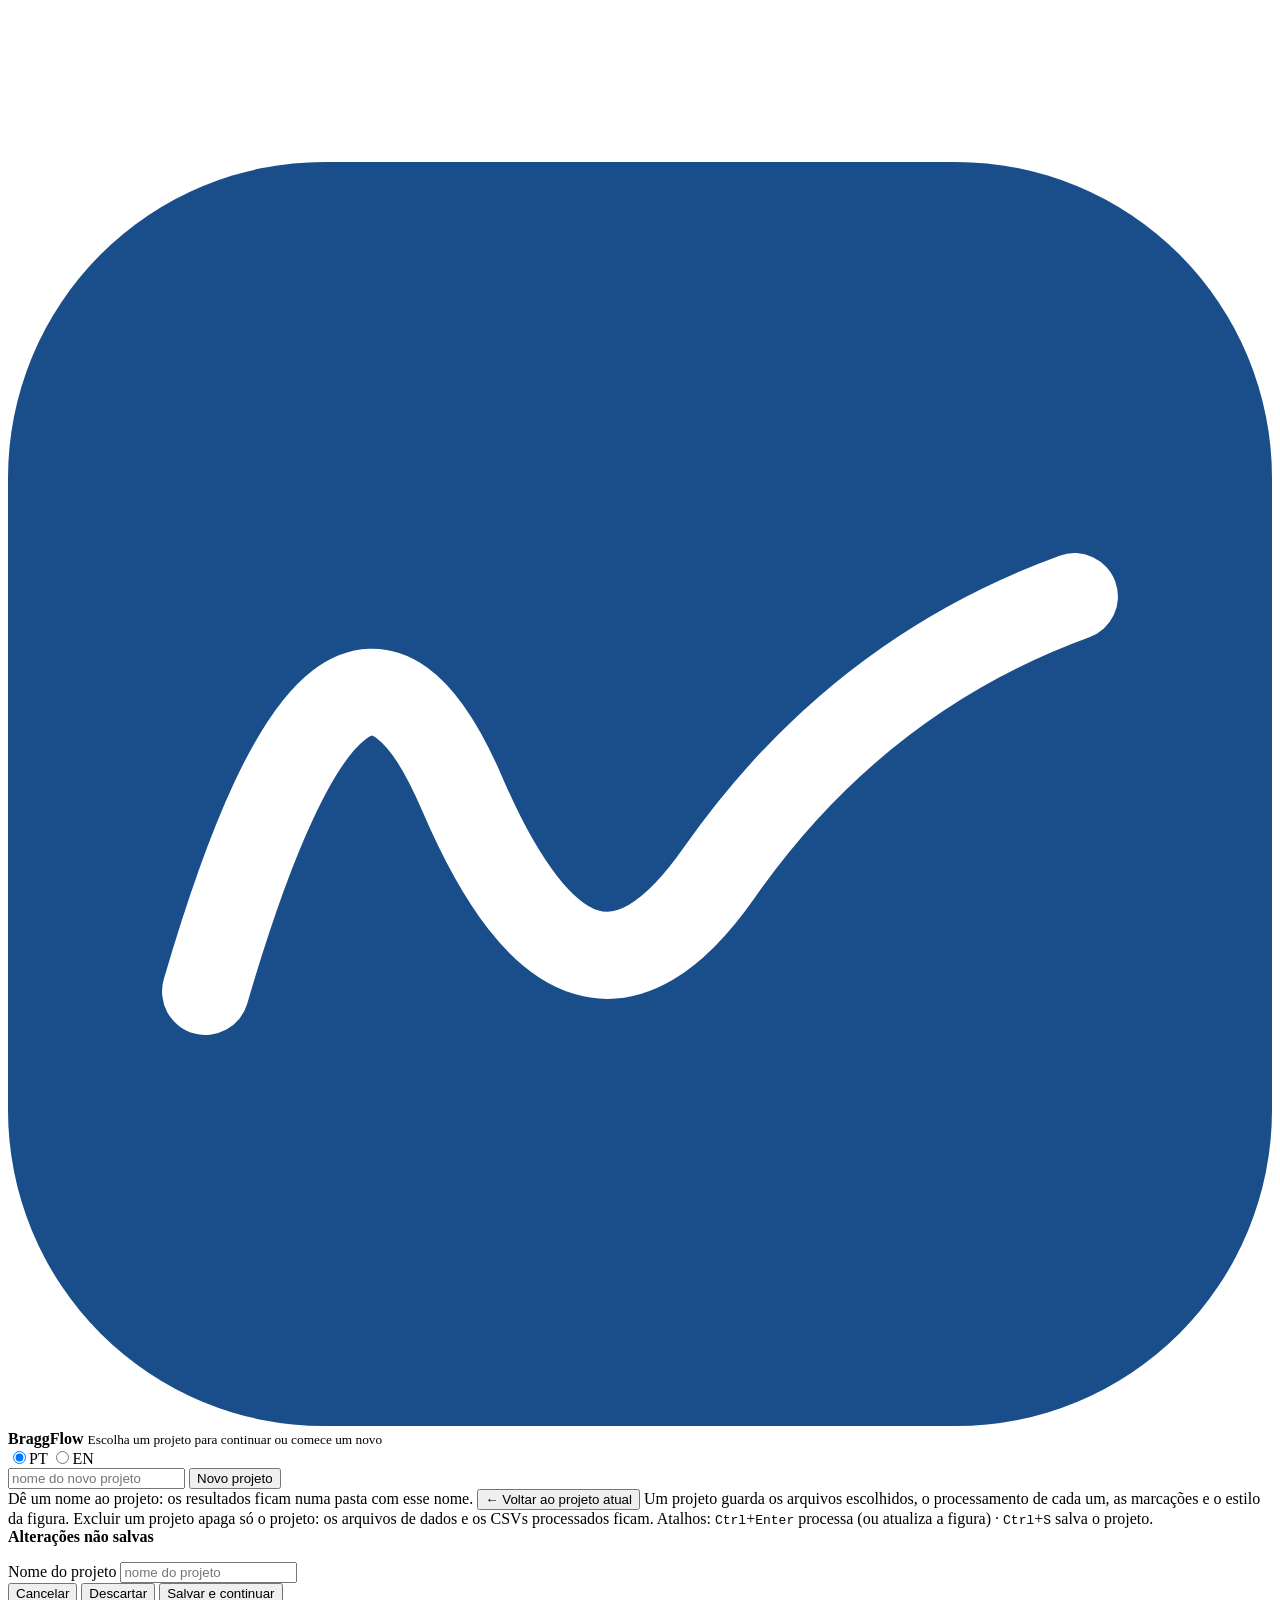
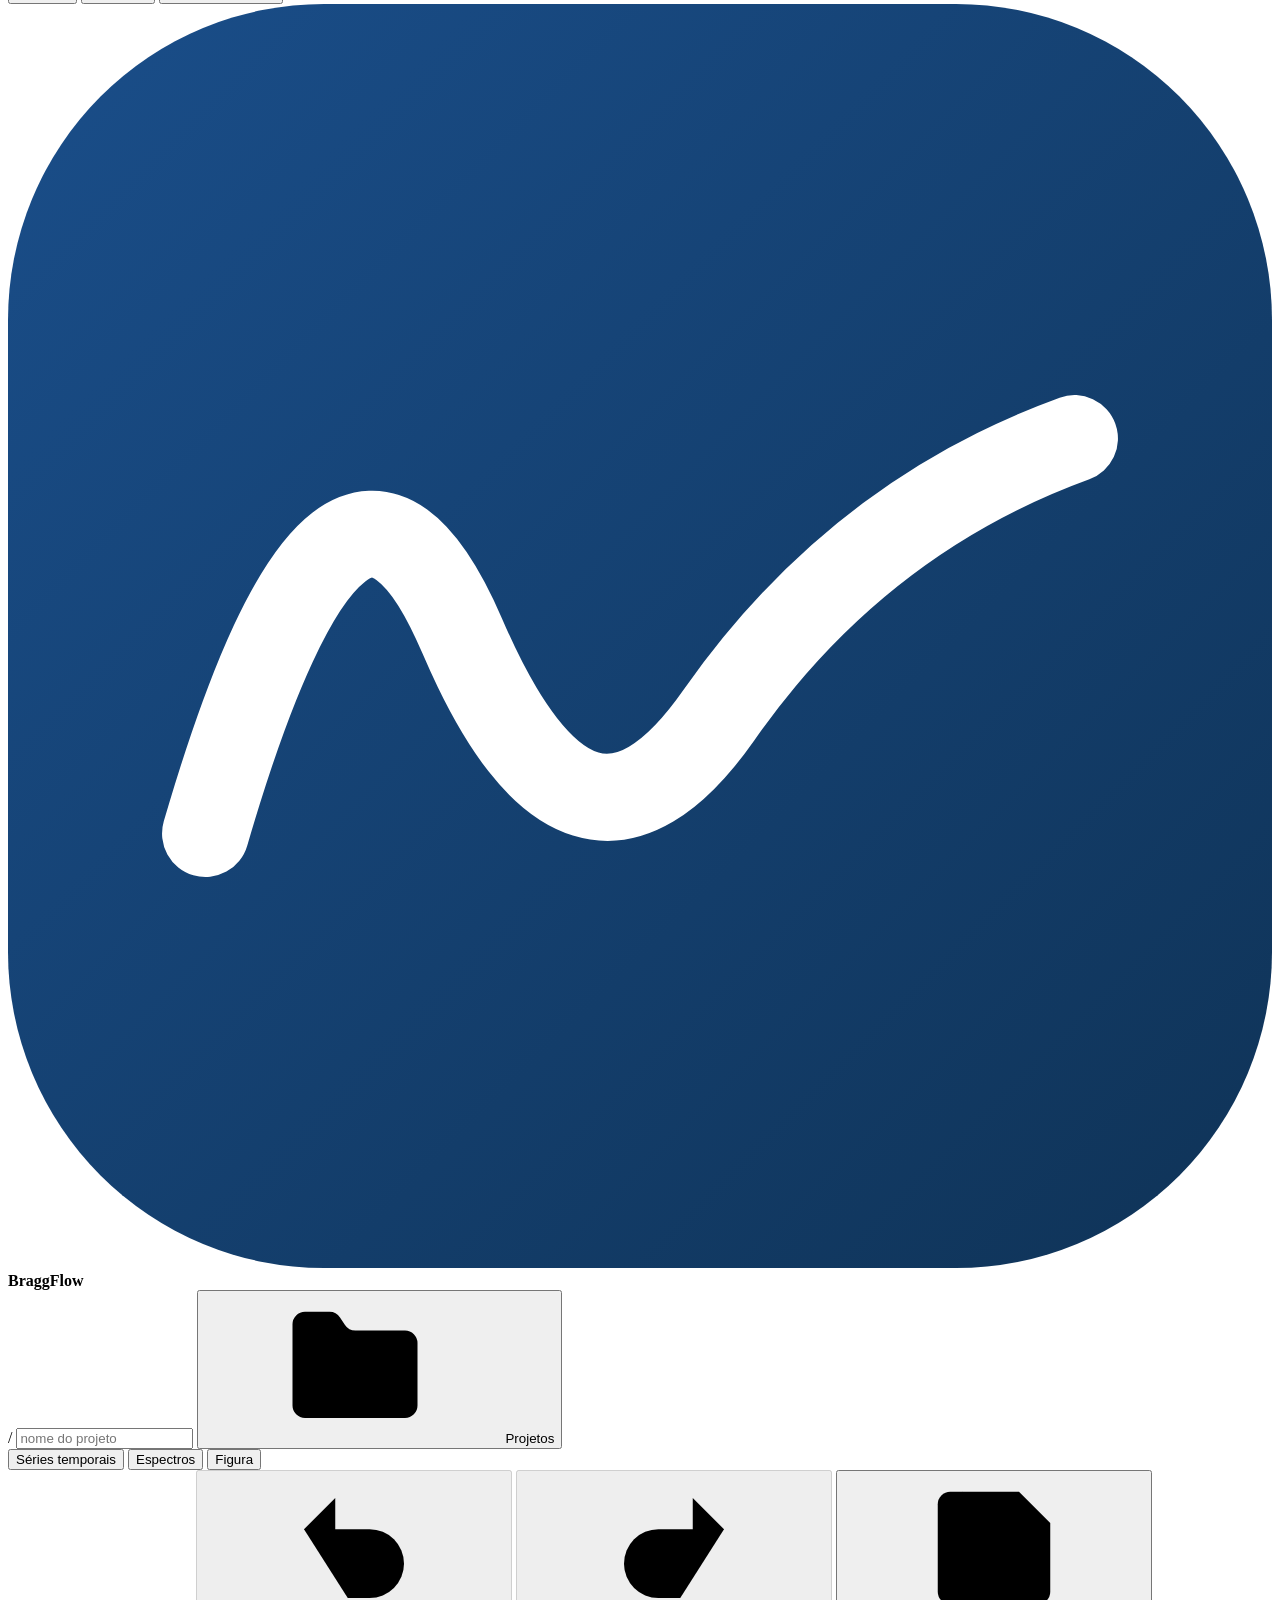
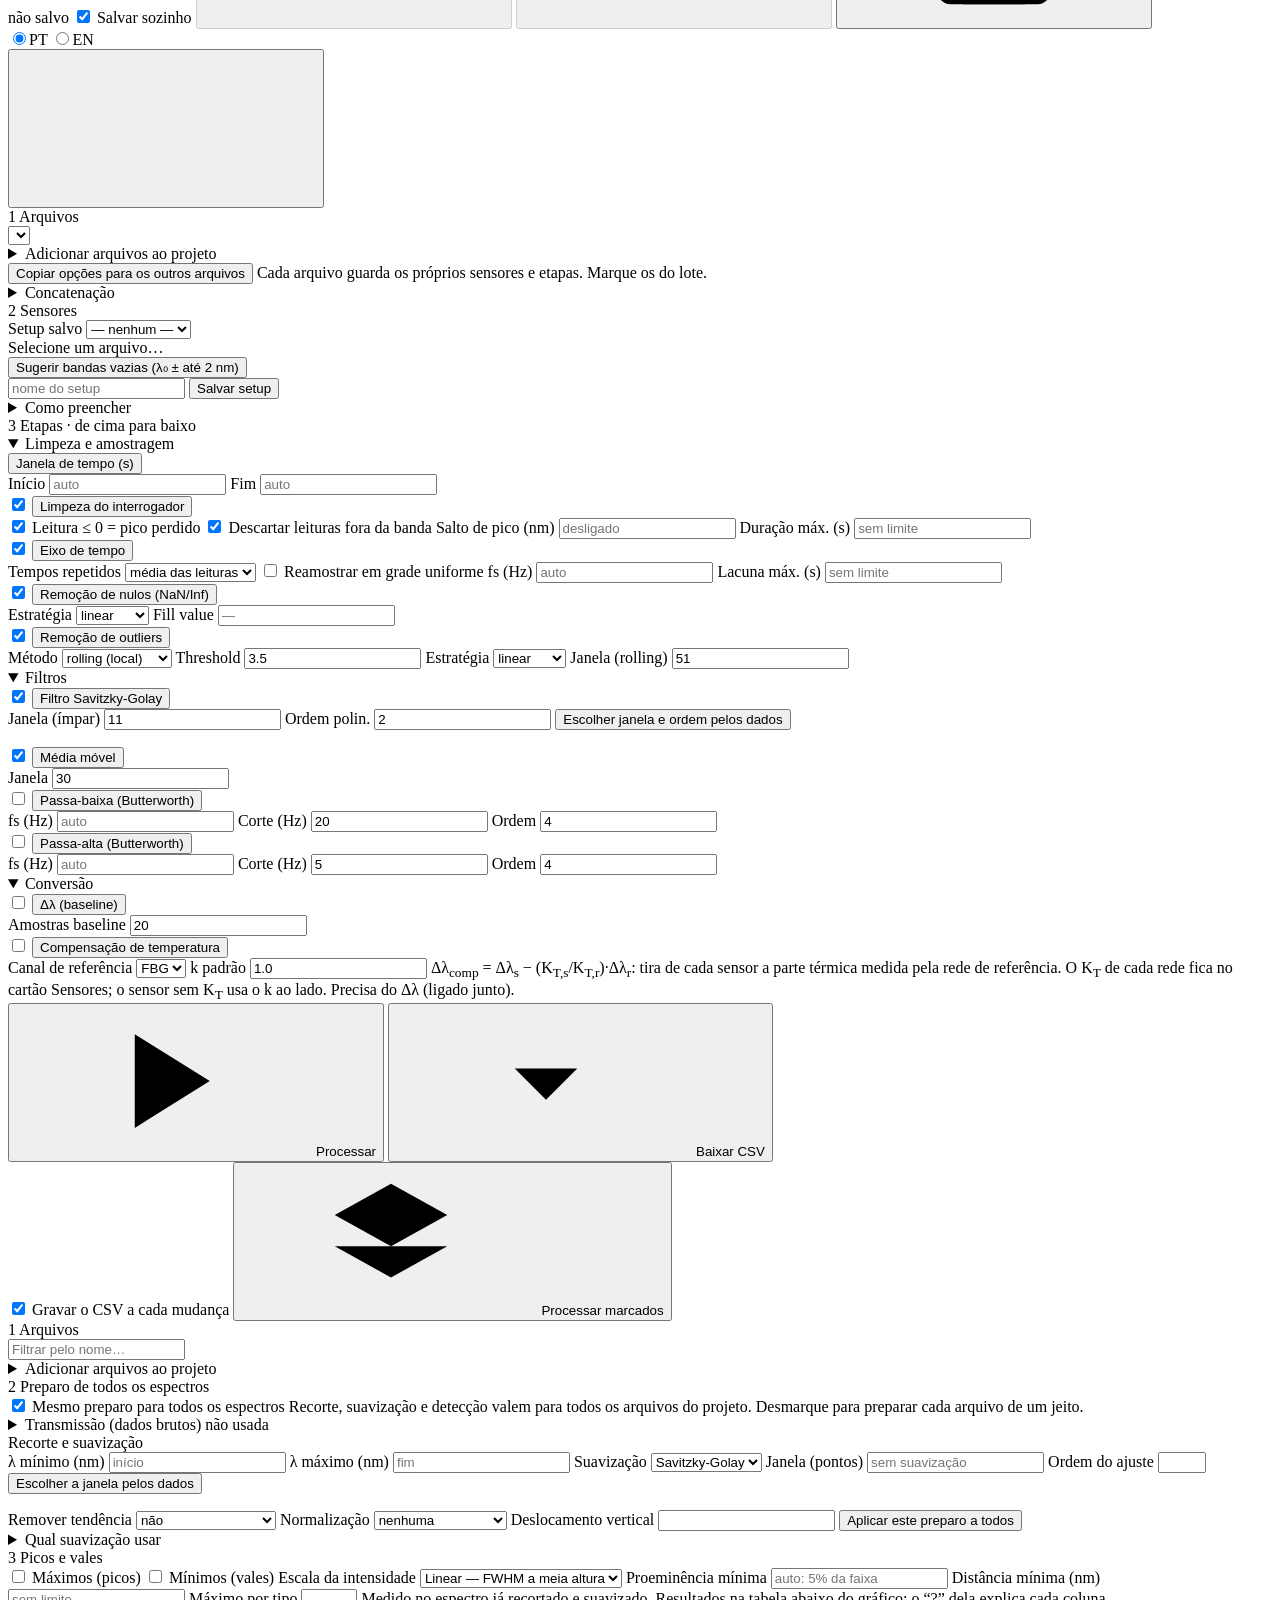
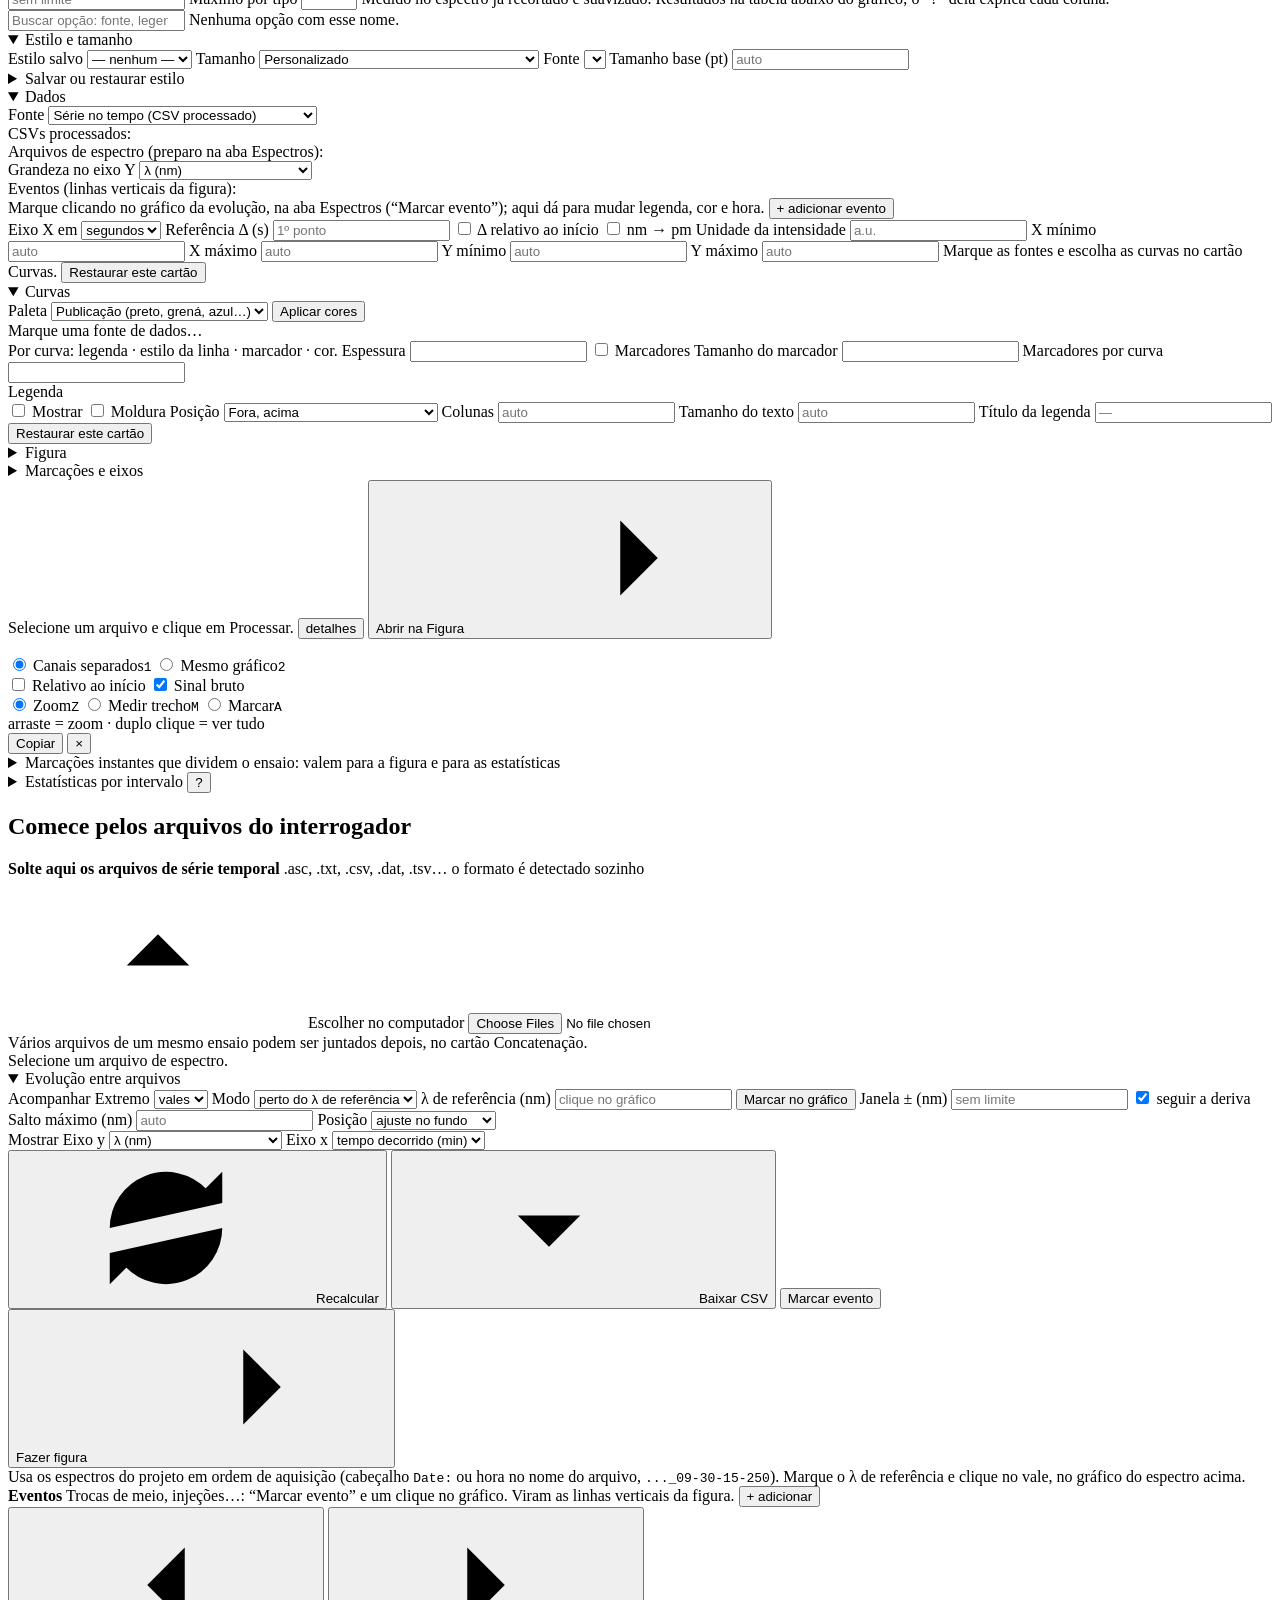
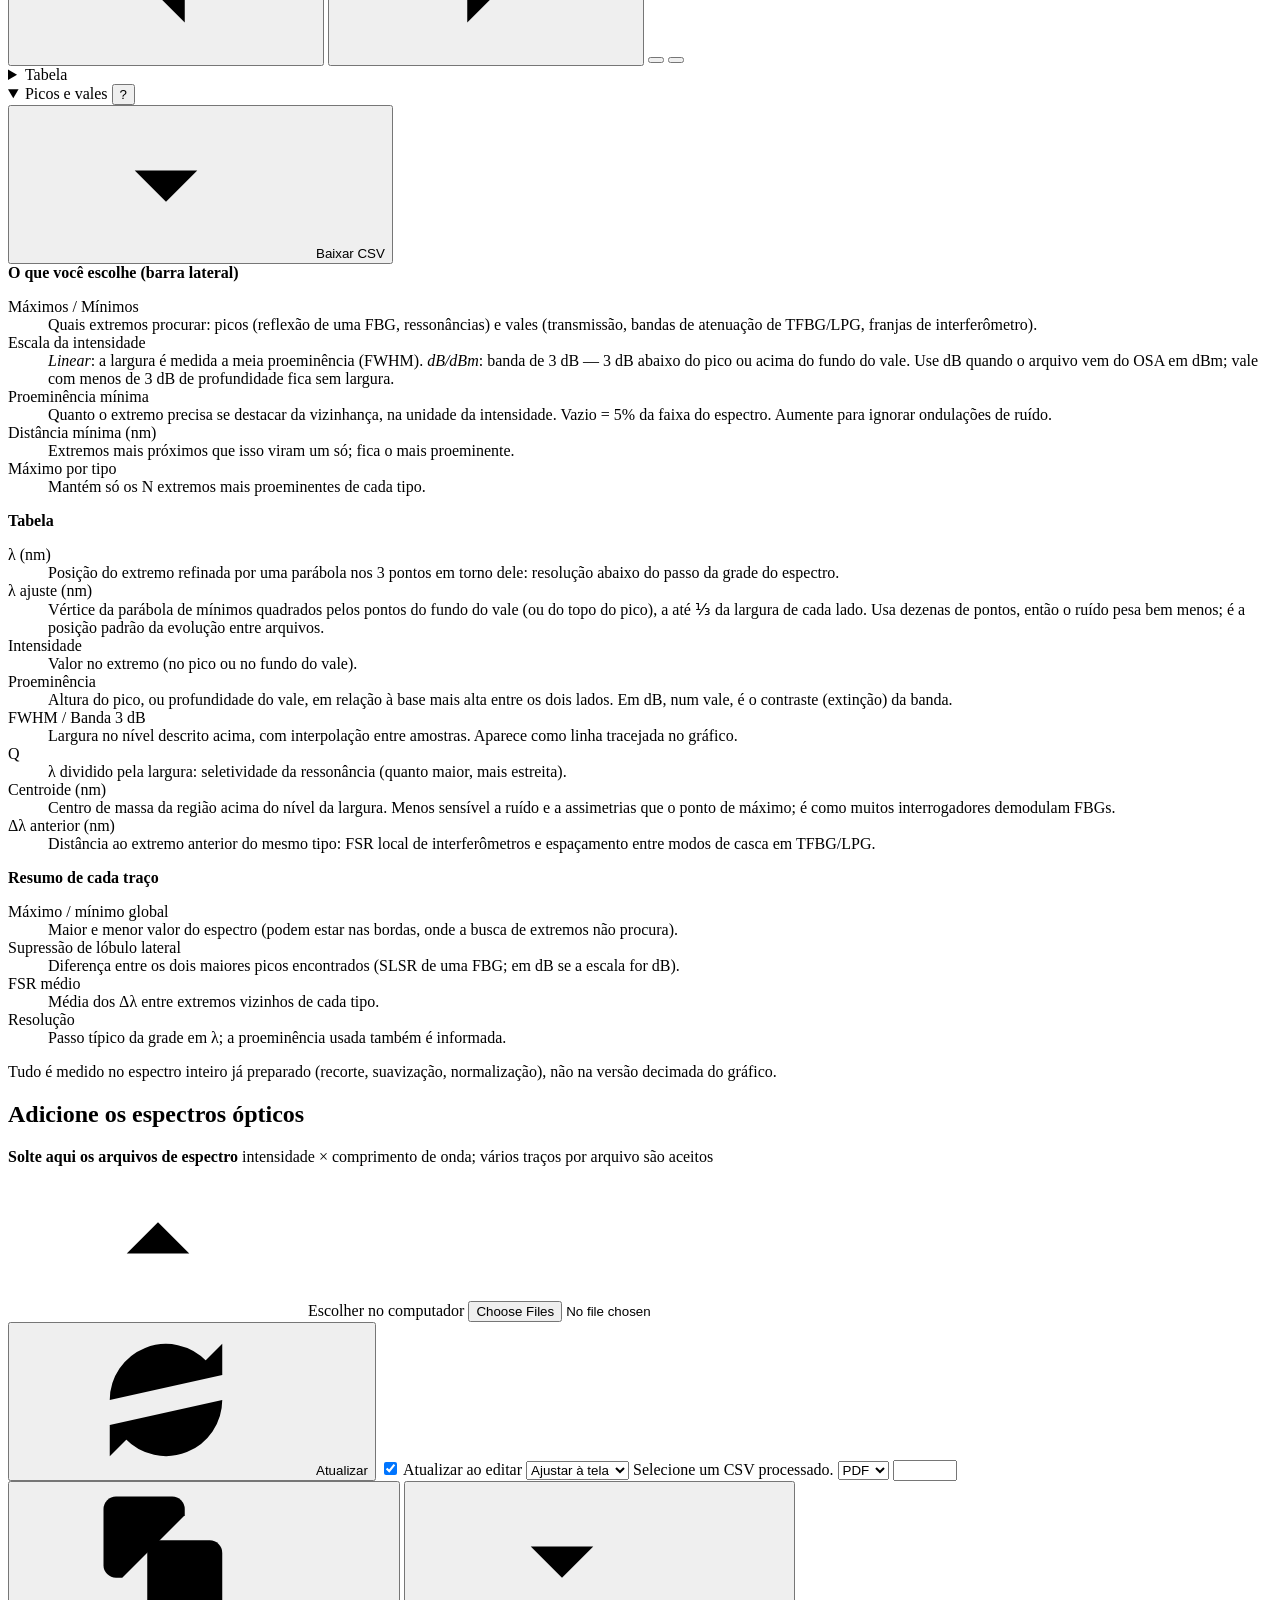
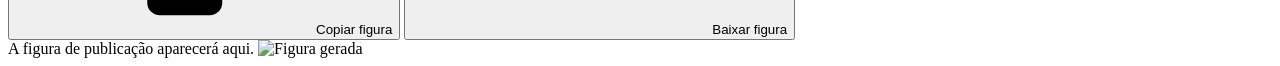
==== commit 30fefa86: "Savitzky-Golay: janela e ordem escolhidas pelos dados Um botão sob os campos do filtro (Séries tempo" ====
--- a/src/braggflow/webapp/templates/index.html
+++ b/src/braggflow/webapp/templates/index.html
@@ -298,6 +298,9 @@
         <div class="step-body hidden">
       <label class="field" data-i18n="savgol.window">Janela (ímpar) <input type="number" id="savgol-window" data-opt="savgol.window_length" value="11" step="2" min="3"></label>
       <label class="field" data-i18n="savgol.order">Ordem polin. <input type="number" id="savgol-poly" data-opt="savgol.polyorder" value="2" min="1"></label>
+      <button type="button" id="btn-savgol-auto" class="btn-dashed span2" data-i18n="savgol.auto" data-i18n-title="savgol.autoTitle"
+        title="Validação cruzada: a janela e a ordem que melhor preveem cada amostra a partir das vizinhas, no sinal como chega ao filtro.">Escolher janela e ordem pelos dados</button>
+      <p class="hint span2 hidden" id="savgol-auto-note" aria-live="polite"></p>
     </div>
       </div>
       <div class="step" data-step="movavg">
@@ -463,6 +466,9 @@
       </label>
       <label class="field" data-i18n="spectra.window">Janela (pontos) <input type="number" step="1" min="3" data-spec="smooth_window" placeholder="sem suavização" data-i18n-placeholder="spectra.noSmoothing"></label>
       <label class="field" id="spec-order-field" data-i18n="spectra.order">Ordem do ajuste <input type="number" step="1" min="1" max="10" data-spec="smooth_order"></label>
+      <button type="button" id="btn-spec-smooth-auto" class="btn-dashed span2" data-i18n="spectra.smoothAuto" data-i18n-title="spectra.smoothAutoTitle"
+        title="Validação cruzada no espectro aberto, recortado e sem suavização: a janela que melhor prevê cada ponto a partir dos vizinhos.">Escolher a janela pelos dados</button>
+      <p class="hint span2 hidden" id="spec-smooth-auto-note" aria-live="polite"></p>
       <label class="field span2" title="Subtrai um polinômio ajustado ao espectro recortado. Vales e picos rasos sobre uma linha de base inclinada (LMR, SPR, franjas) passam a ser medidos em relação a essa linha de base." data-i18n="spectra.detrend" data-i18n-title="spectra.detrendTitle">Remover tendência
         <select data-spec="detrend">
           <option value="" data-i18n="common.no">não</option>
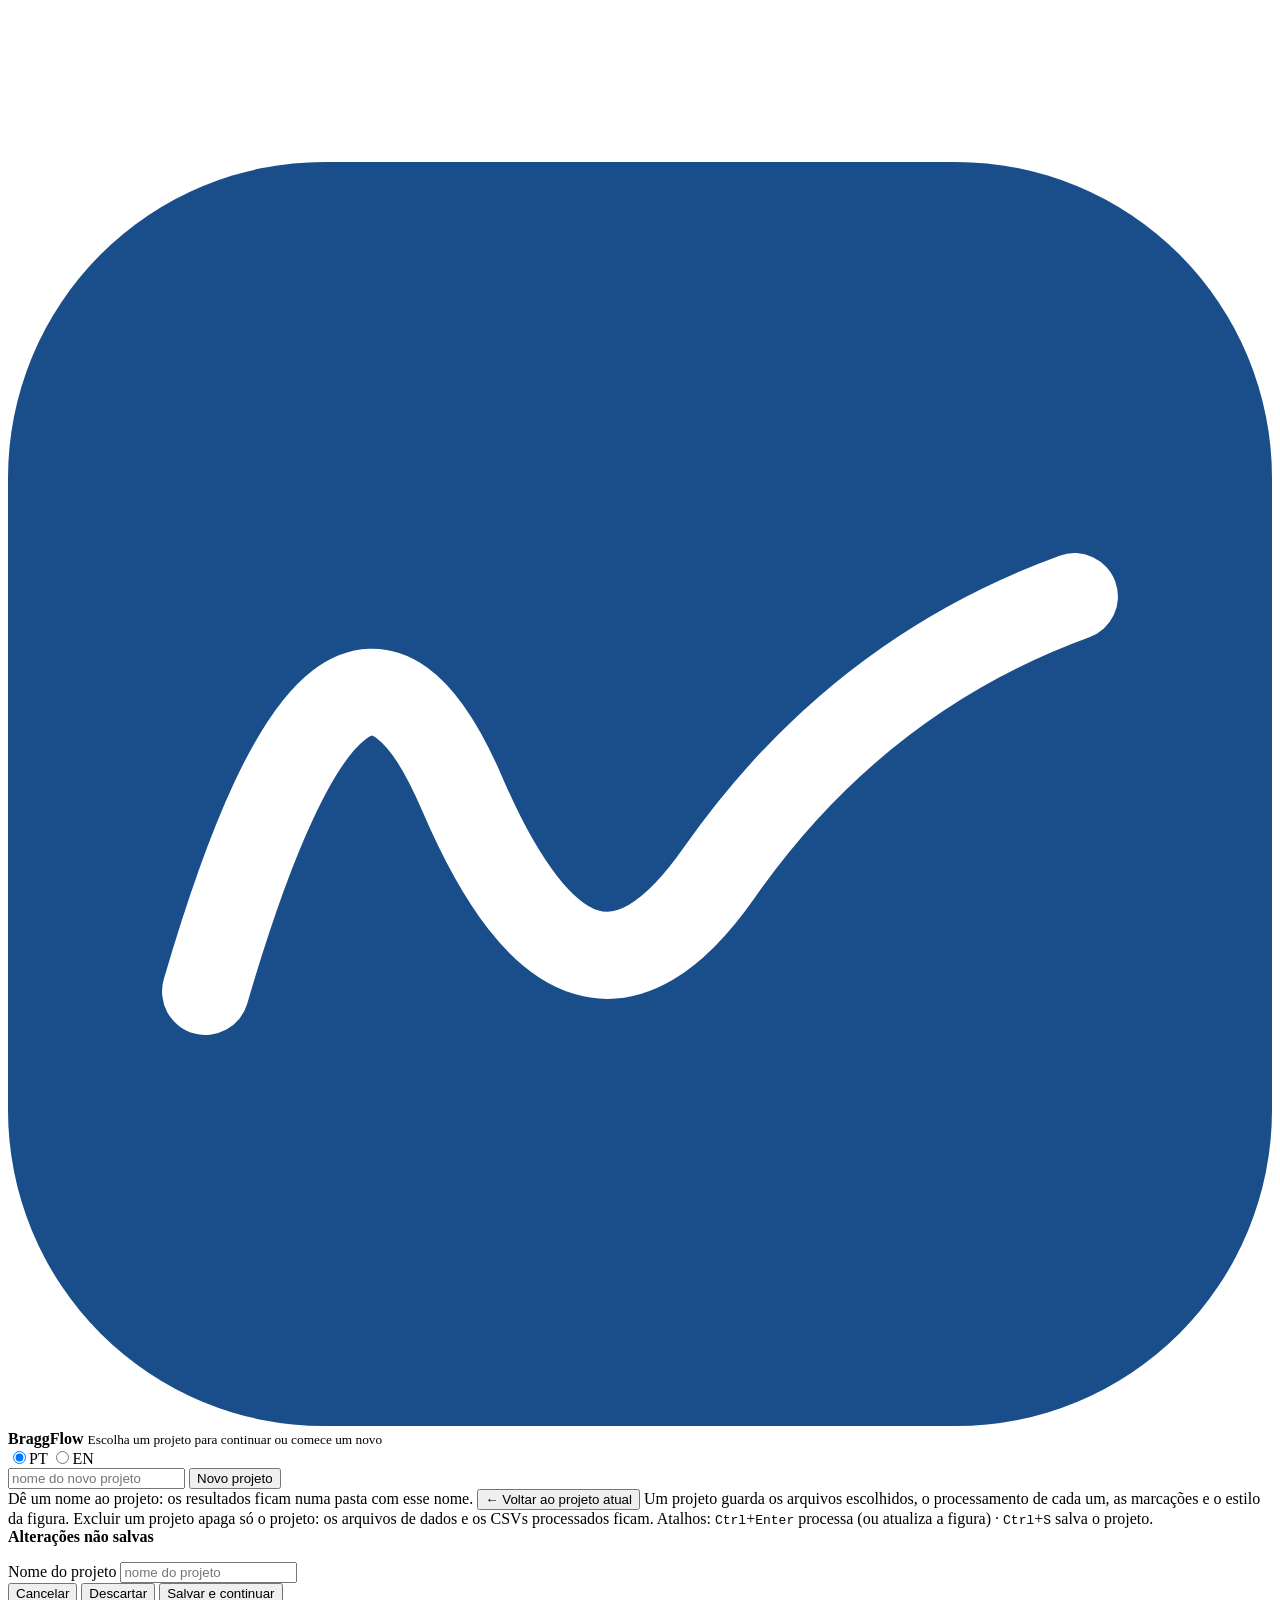
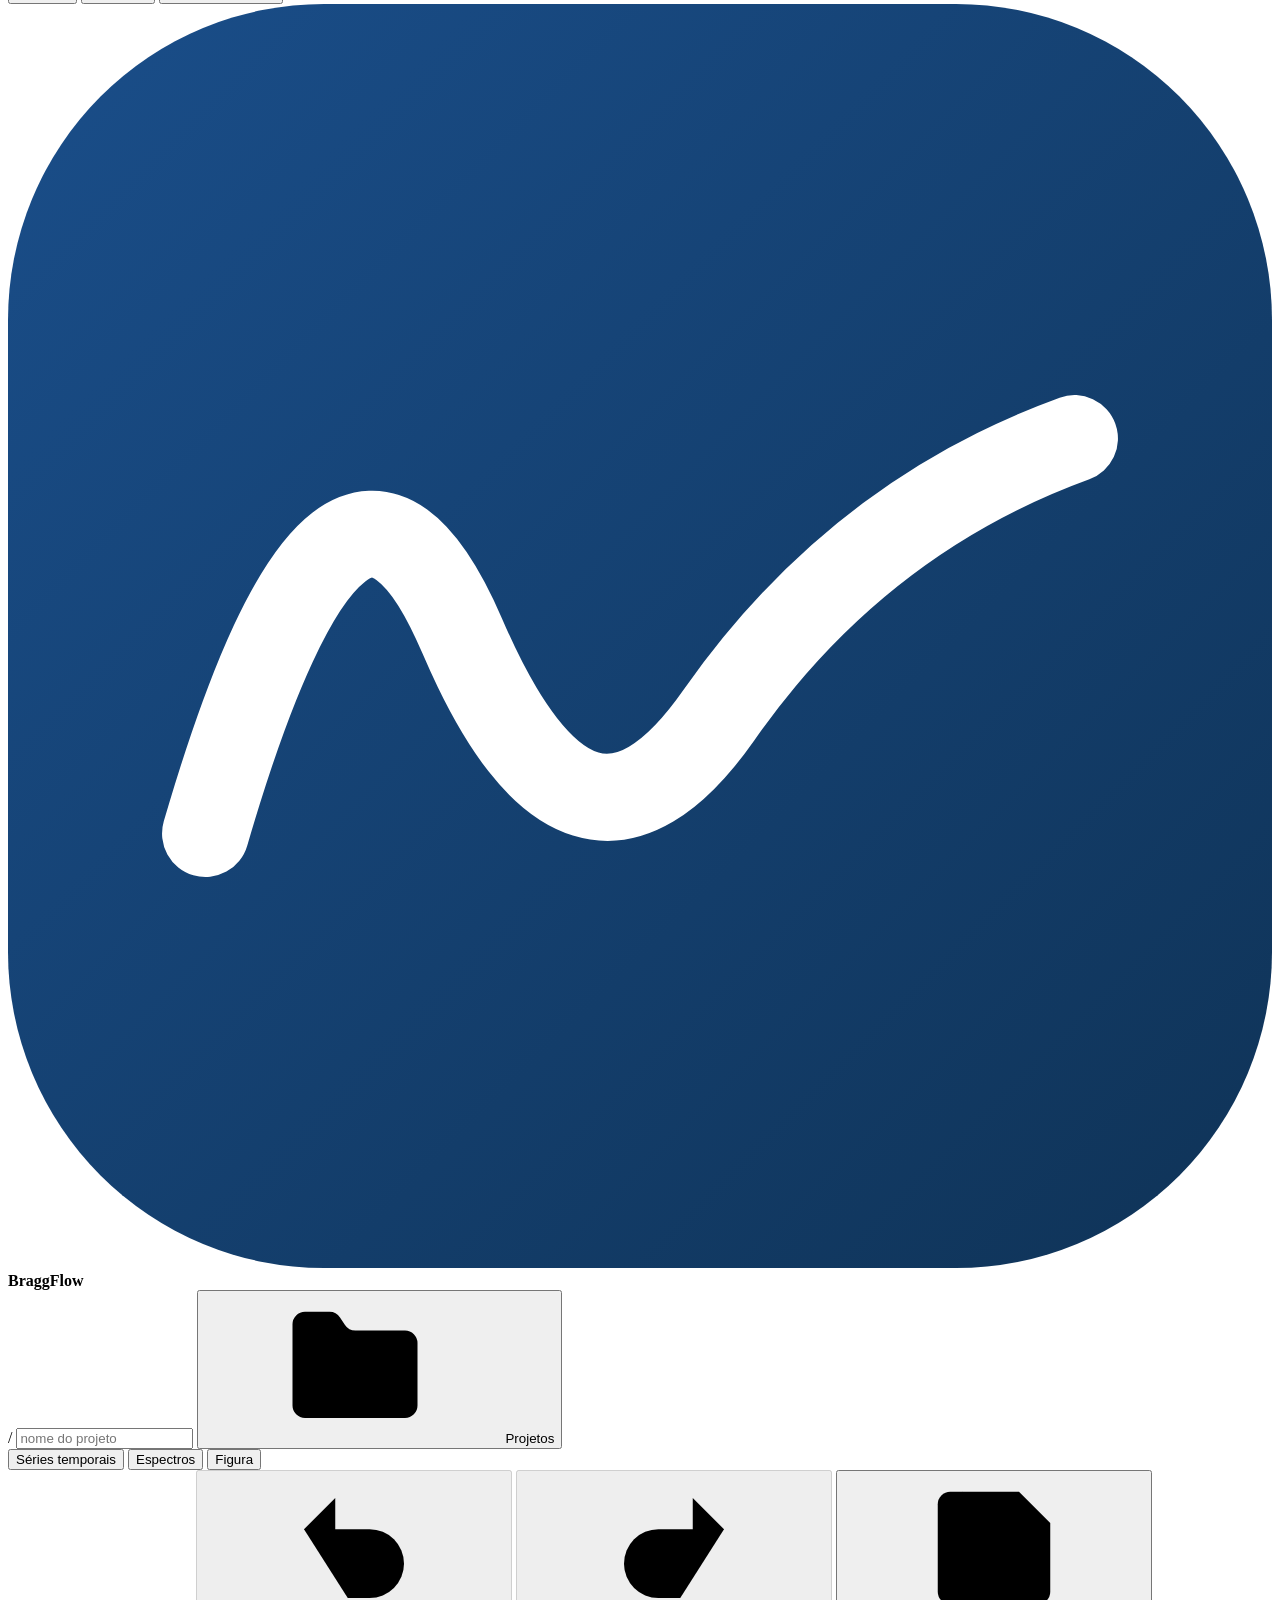
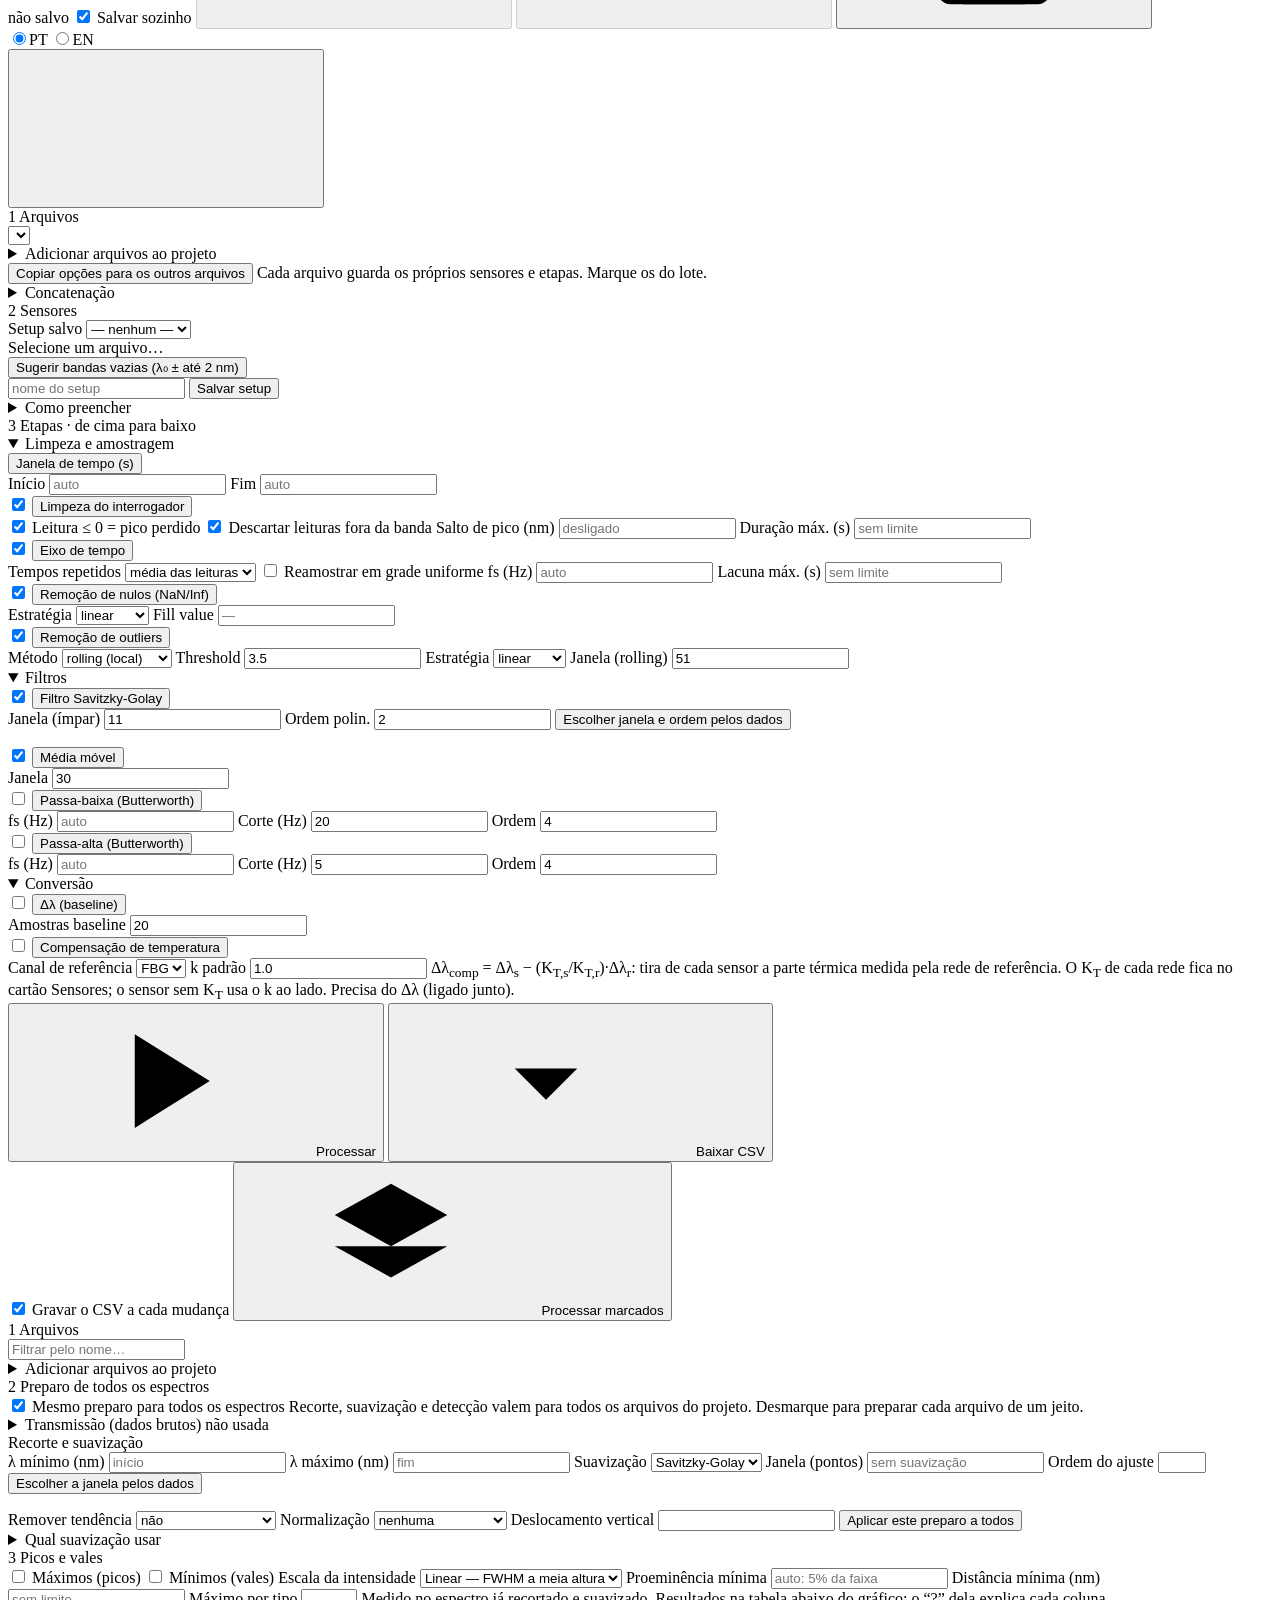
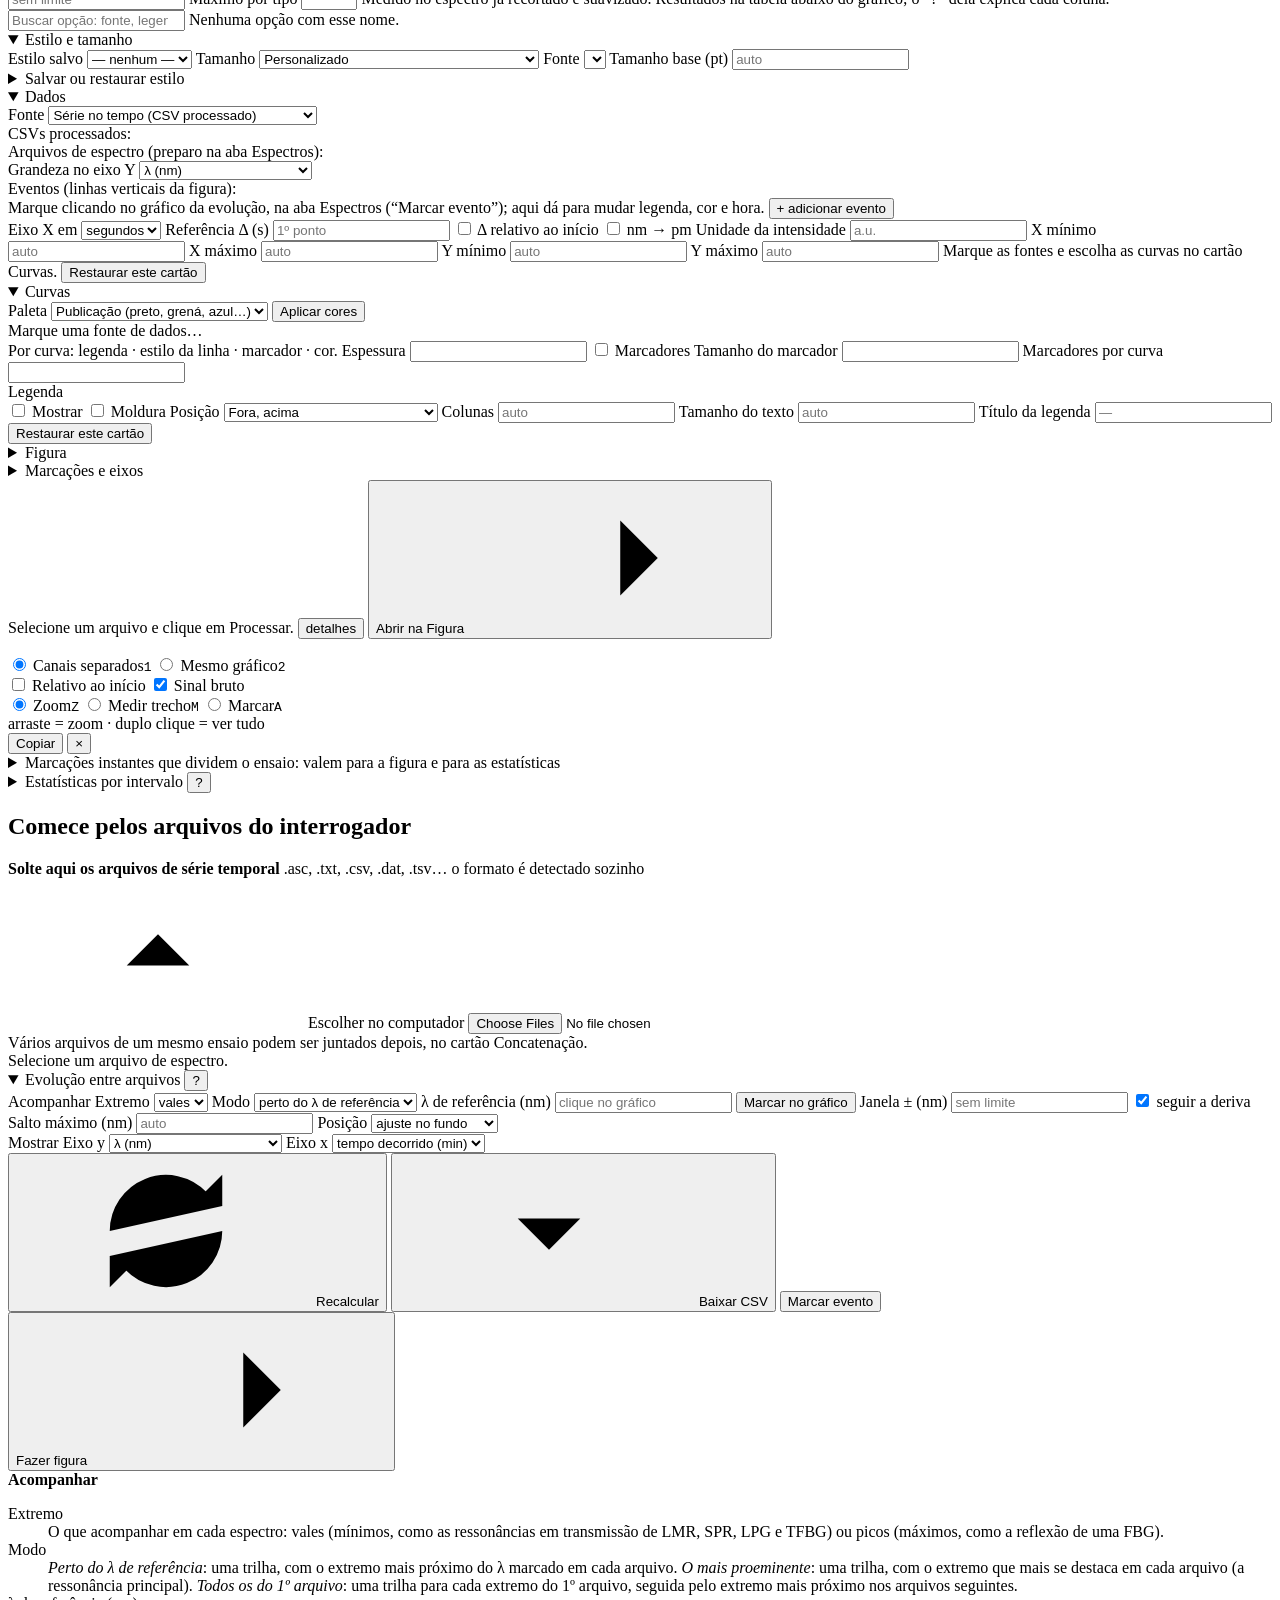
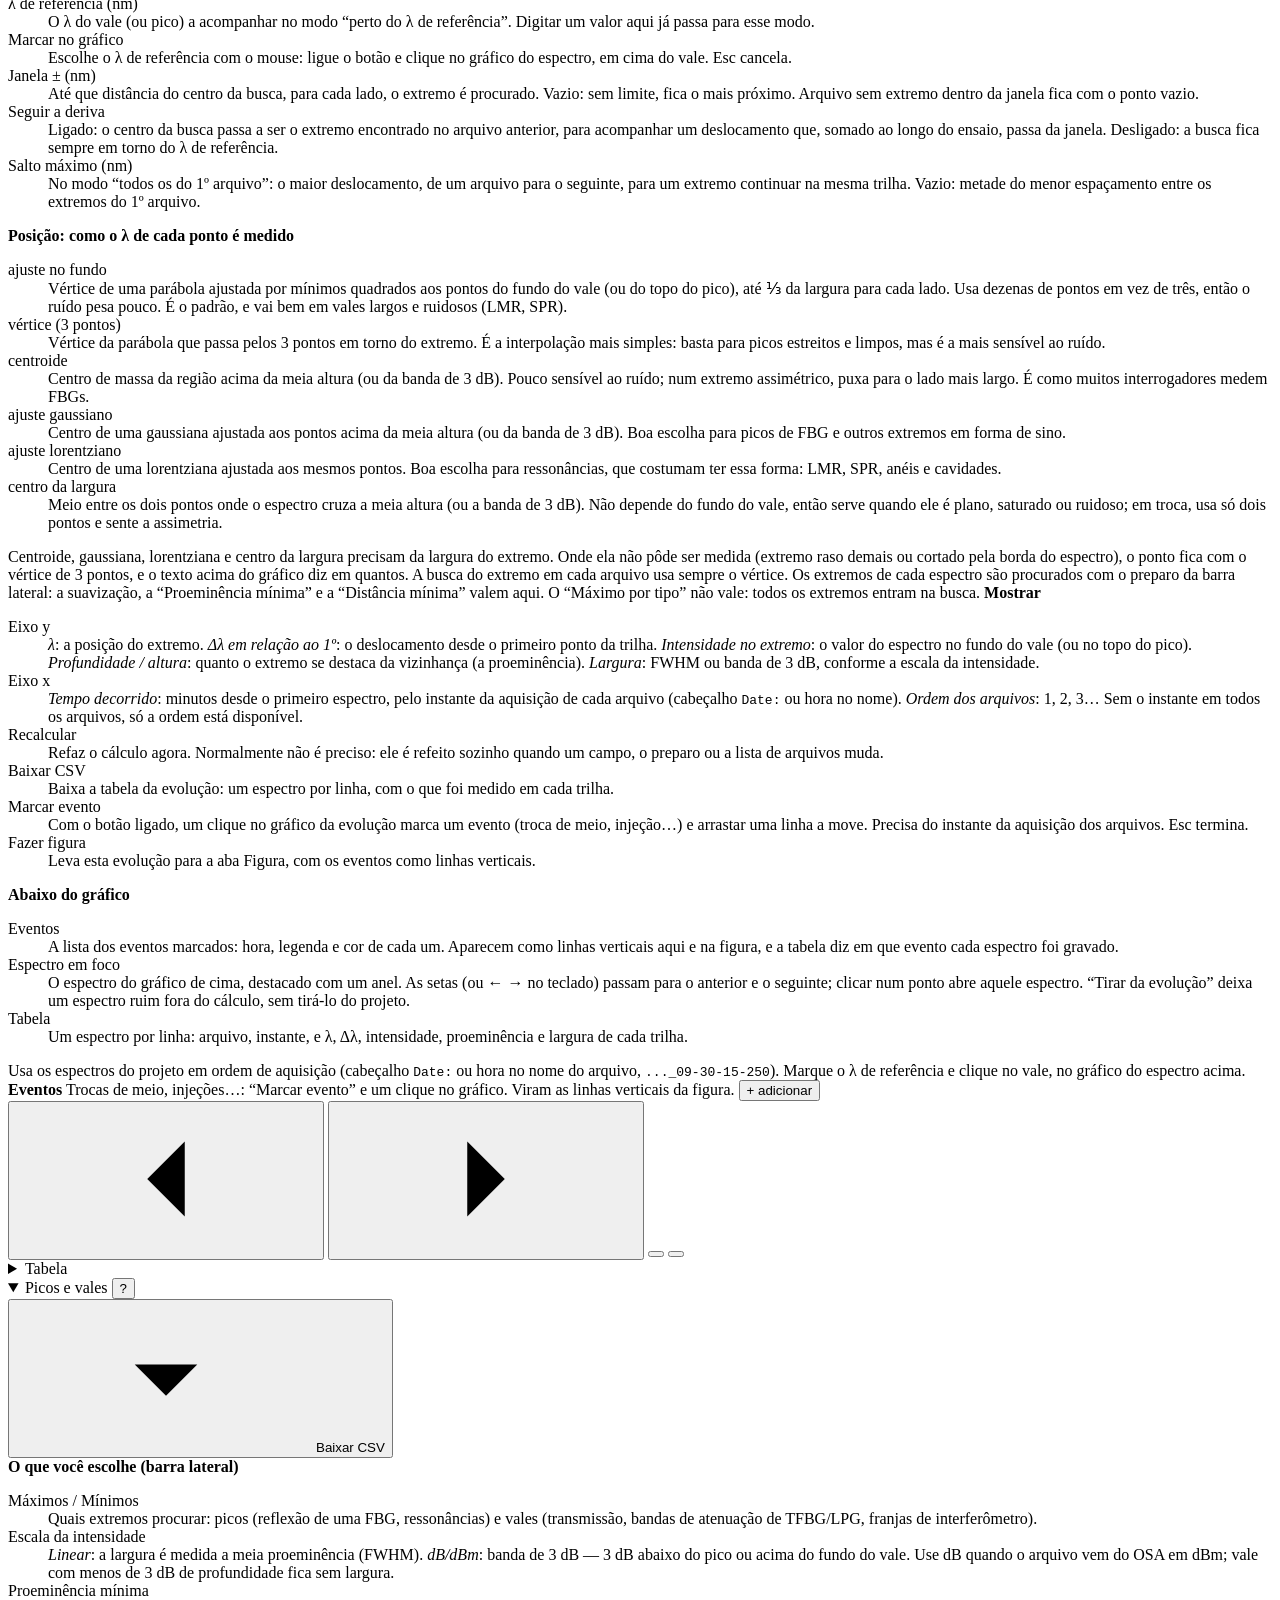
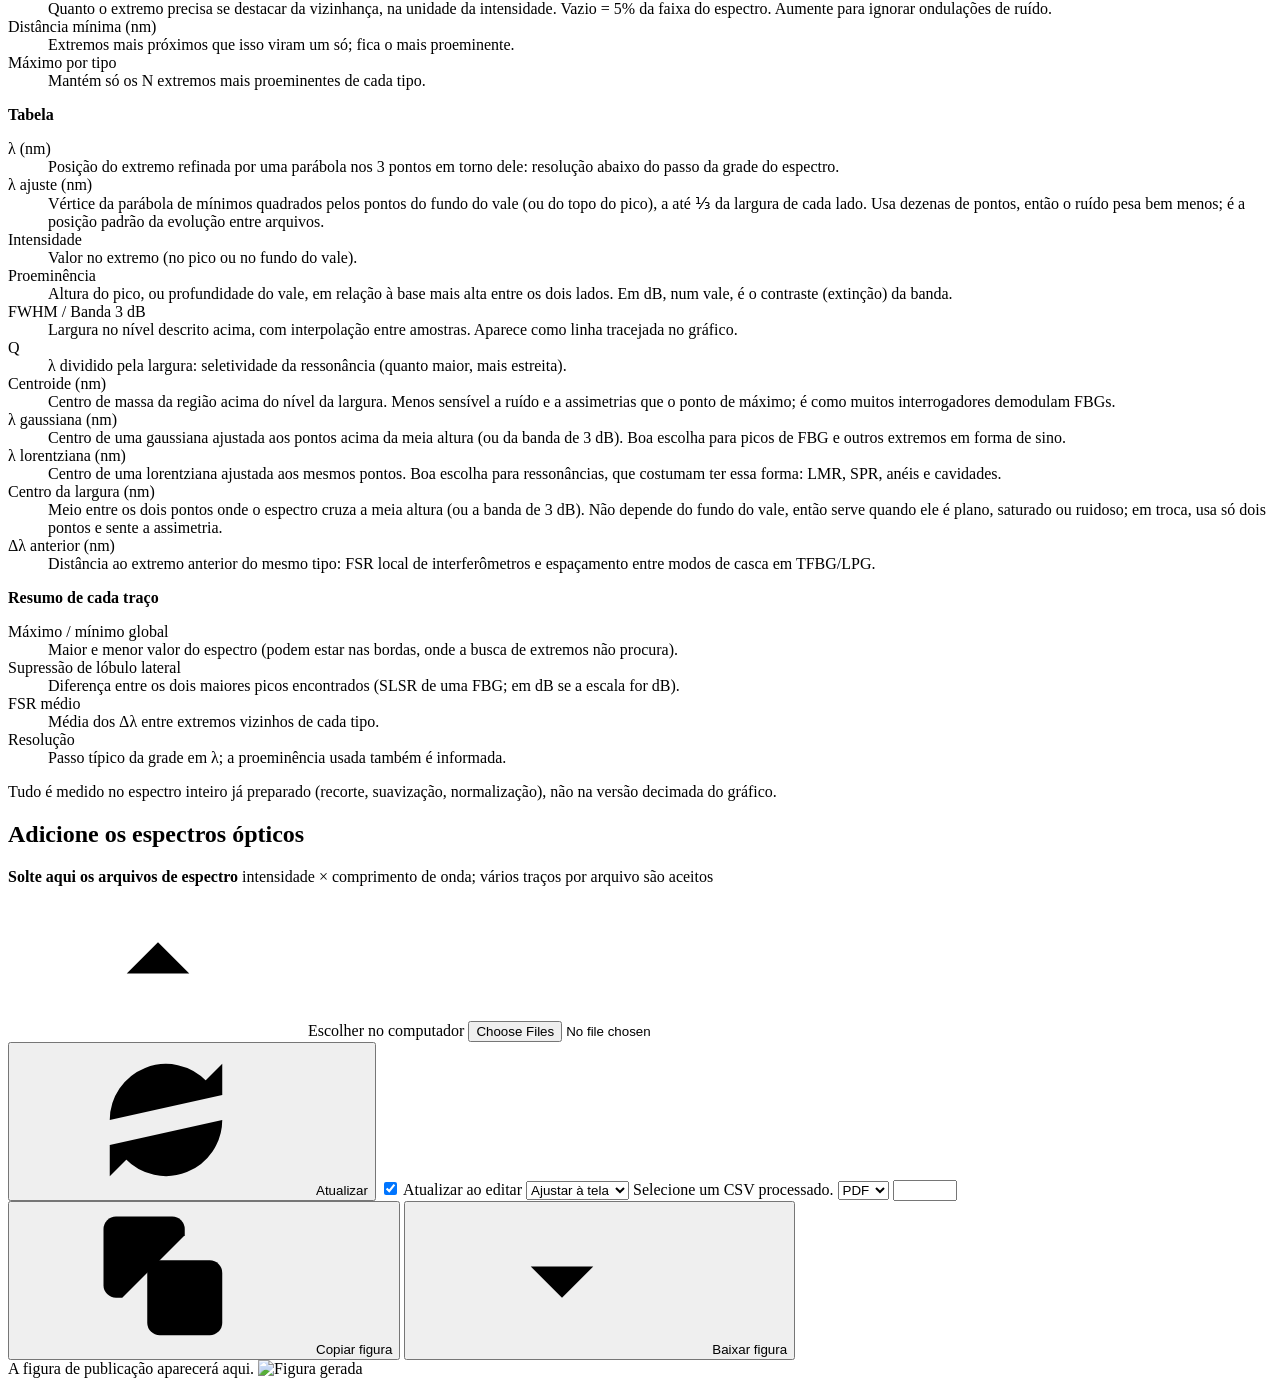
==== commit e924a387: "Evolução entre arquivos: mais rápida, três técnicas de posição e ajuda "?" Desempenho (mesmos result" ====
--- a/src/braggflow/webapp/templates/index.html
+++ b/src/braggflow/webapp/templates/index.html
@@ -164,8 +164,9 @@
   <details class="card enabled collapsible hidden" id="card-concat">
     <summary class="card-header"><span data-i18n="concat.title">Concatenação</span></summary>
     <div class="card-body" style="grid-template-columns: 1fr;">
-      <span class="hint" data-i18n="concat.hint">Para um ensaio gravado em vários arquivos: os marcados na lista acima
-        viram um sinal contínuo, nesta ordem, com os sensores e as etapas do primeiro.</span>
+      <span class="hint" data-i18n="concat.hint">Para um ensaio gravado em vários arquivos: com este cartão aberto, os
+        marcados na lista acima são um sinal só, nesta ordem. Os sensores e as etapas da tela valem para todos, e cada
+        mudança reprocessa a junção. Feche o cartão para voltar a um arquivo.</span>
       <div id="concat-list" class="concat-list"></div>
       <span class="hint" id="concat-summary"></span>
       <button type="button" id="btn-process-join" class="btn-primary" data-i18n="concat.process"><svg class="icon" aria-hidden="true"><use href="#i-play"/></svg>Processar juntos</button>
@@ -720,7 +721,9 @@
   <details class="card enabled collapsible" data-card="marcacoes">
     <summary class="card-header"><span data-i18n="viz.markersCard">Marcações e eixos</span><span class="card-state" data-summary="marcacoes"></span></summary>
     <div class="card-body">
-      <span class="hint span2" id="viz-marker-count" data-i18n="viz.markerCountHint">As marcações são feitas na aba Séries temporais (ferramenta Marcar).</span>
+      <span class="hint span2" id="viz-marker-count" data-i18n="viz.markerCountHint">As marcações valem para a figura e para as estatísticas; também dá para criá-las clicando no gráfico da aba Séries temporais (ferramenta Marcar).</span>
+      <!-- A lista de marcações vem para cá quando a aba Figura abre (placeMarkerList, viz.js) -->
+      <div class="span2 viz-markers" id="viz-markers-slot" data-for="series spectra"></div>
       <label class="check-row span2" data-i18n="viz.t0FirstMarker"><input type="checkbox" data-style="data.t0_first_marker"> t = 0 na primeira marcação</label>
       <label class="check-row span2" data-i18n="viz.shade"><input type="checkbox" data-style="markers.shade"> Faixas alternadas entre marcações</label>
       <label class="check-row span2" title="Ignora a cor de cada marcação; útil para impressão sem cor" data-i18n="viz.monochrome" data-i18n-title="viz.monochromeTitle">
@@ -976,7 +979,9 @@
     <div id="spectra-plot"></div>
     <details class="card enabled collapsible" id="spectra-evolution" open>
       <summary class="card-header"><span data-i18n="evo.title">Evolução entre arquivos</span>
-        <span class="card-state" id="evolution-state"></span></summary>
+        <span class="card-state" id="evolution-state"></span>
+        <button type="button" class="help-toggle" id="btn-evolution-help"
+                title="O que significa cada campo" aria-label="Ajuda" data-i18n-title="common.helpTitle" data-i18n-aria-label="common.help">?</button></summary>
       <div class="card-body" style="grid-template-columns: minmax(0, 1fr);">
         <div class="analysis-options evolution-options evo-group" role="group" aria-labelledby="evo-g-track">
           <span class="evo-group-title" id="evo-g-track" data-i18n="evo.track">Acompanhar</span>
@@ -1002,11 +1007,14 @@
           <label class="field only-follow" title="Maior salto (nm) entre arquivos para uma trilha. Vazio: metade do menor espaçamento entre os extremos do 1º arquivo." data-i18n="evo.tolerance" data-i18n-title="evo.toleranceTitle">Salto máximo (nm)
             <input type="number" id="evo-tolerance" data-evo="tolerance" step="any" min="0" placeholder="auto" data-i18n-placeholder="common.auto">
           </label>
-          <label class="field" title="Ajuste no fundo: parábola de mínimos quadrados pelos pontos do fundo do vale (±⅓ da largura), a mais precisa para vales largos e ruidosos. Vértice: parábola pelos 3 pontos do extremo. Centroide: centro de massa da região acima da meia altura." data-i18n="evo.locate" data-i18n-title="evo.locateTitle">Posição
+          <label class="field" title="Como o λ de cada ponto é medido: ajuste no fundo (padrão), vértice de 3 pontos, centroide, ajuste gaussiano, ajuste lorentziano ou centro da largura. O “?” no título do cartão explica cada técnica." data-i18n="evo.locate" data-i18n-title="evo.locateTitle">Posição
             <select id="evo-locate" data-evo="locate">
               <option value="fit" data-i18n="evo.locateFit">ajuste no fundo</option>
               <option value="vertex" data-i18n="evo.locateVertex">vértice (3 pontos)</option>
               <option value="centroid" data-i18n="evo.locateCentroid">centroide</option>
+              <option value="gaussian" data-i18n="evo.locateGaussian">ajuste gaussiano</option>
+              <option value="lorentzian" data-i18n="evo.locateLorentzian">ajuste lorentziano</option>
+              <option value="midpoint" data-i18n="evo.locateMidpoint">centro da largura</option>
             </select>
           </label>
         </div>
@@ -1034,6 +1042,69 @@
                   title="Com este botão ligado, clicar no gráfico da evolução marca um evento (troca de meio, injeção…) e arrastar uma linha a move. Esc termina." data-i18n="evo.markEvent" data-i18n-title="evo.markEventTitle">Marcar evento</button>
           <button type="button" id="btn-evolution-figure" class="btn-primary btn-sm" data-i18n="evo.makeFigure">Fazer figura<svg class="icon" aria-hidden="true"><use href="#i-arrow-right"/></svg></button>
           </div>
+        </div>
+        <div id="evolution-help" class="help-box hidden">
+          <strong data-i18n="evo.track">Acompanhar</strong>
+          <dl>
+            <dt data-i18n="evo.kind">Extremo</dt>
+            <dd data-i18n="evo.help.kind">O que acompanhar em cada espectro: vales (mínimos, como as ressonâncias em transmissão de LMR, SPR, LPG e TFBG) ou picos (máximos, como a reflexão de uma FBG).</dd>
+            <dt data-i18n="evo.mode">Modo</dt>
+            <dd data-i18n-html="evo.help.mode"><em>Perto do λ de referência</em>: uma trilha, com o extremo mais próximo do λ marcado em cada arquivo. <em>O mais proeminente</em>: uma trilha, com o extremo que mais se destaca em cada arquivo (a ressonância principal). <em>Todos os do 1º arquivo</em>: uma trilha para cada extremo do 1º arquivo, seguida pelo extremo mais próximo nos arquivos seguintes.</dd>
+            <dt data-i18n="evo.reference">λ de referência (nm)</dt>
+            <dd data-i18n="evo.help.reference">O λ do vale (ou pico) a acompanhar no modo “perto do λ de referência”. Digitar um valor aqui já passa para esse modo.</dd>
+            <dt data-i18n="evo.pick">Marcar no gráfico</dt>
+            <dd data-i18n="evo.help.pick">Escolhe o λ de referência com o mouse: ligue o botão e clique no gráfico do espectro, em cima do vale. Esc cancela.</dd>
+            <dt data-i18n="evo.window">Janela ± (nm)</dt>
+            <dd data-i18n="evo.help.window">Até que distância do centro da busca, para cada lado, o extremo é procurado. Vazio: sem limite, fica o mais próximo. Arquivo sem extremo dentro da janela fica com o ponto vazio.</dd>
+            <dt data-i18n="evo.help.followName">Seguir a deriva</dt>
+            <dd data-i18n="evo.help.follow">Ligado: o centro da busca passa a ser o extremo encontrado no arquivo anterior, para acompanhar um deslocamento que, somado ao longo do ensaio, passa da janela. Desligado: a busca fica sempre em torno do λ de referência.</dd>
+            <dt data-i18n="evo.tolerance">Salto máximo (nm)</dt>
+            <dd data-i18n="evo.help.tolerance">No modo “todos os do 1º arquivo”: o maior deslocamento, de um arquivo para o seguinte, para um extremo continuar na mesma trilha. Vazio: metade do menor espaçamento entre os extremos do 1º arquivo.</dd>
+          </dl>
+
+          <strong data-i18n="evo.help.position">Posição: como o λ de cada ponto é medido</strong>
+          <dl>
+            <dt class="from-option" data-i18n="evo.locateFit">ajuste no fundo</dt>
+            <dd data-i18n="evo.help.locateFit">Vértice de uma parábola ajustada por mínimos quadrados aos pontos do fundo do vale (ou do topo do pico), até ⅓ da largura para cada lado. Usa dezenas de pontos em vez de três, então o ruído pesa pouco. É o padrão, e vai bem em vales largos e ruidosos (LMR, SPR).</dd>
+            <dt class="from-option" data-i18n="evo.locateVertex">vértice (3 pontos)</dt>
+            <dd data-i18n="evo.help.locateVertex">Vértice da parábola que passa pelos 3 pontos em torno do extremo. É a interpolação mais simples: basta para picos estreitos e limpos, mas é a mais sensível ao ruído.</dd>
+            <dt class="from-option" data-i18n="evo.locateCentroid">centroide</dt>
+            <dd data-i18n="evo.help.locateCentroid">Centro de massa da região acima da meia altura (ou da banda de 3 dB). Pouco sensível ao ruído; num extremo assimétrico, puxa para o lado mais largo. É como muitos interrogadores medem FBGs.</dd>
+            <dt class="from-option" data-i18n="evo.locateGaussian">ajuste gaussiano</dt>
+            <dd data-i18n="evo.help.locateGaussian">Centro de uma gaussiana ajustada aos pontos acima da meia altura (ou da banda de 3 dB). Boa escolha para picos de FBG e outros extremos em forma de sino.</dd>
+            <dt class="from-option" data-i18n="evo.locateLorentzian">ajuste lorentziano</dt>
+            <dd data-i18n="evo.help.locateLorentzian">Centro de uma lorentziana ajustada aos mesmos pontos. Boa escolha para ressonâncias, que costumam ter essa forma: LMR, SPR, anéis e cavidades.</dd>
+            <dt class="from-option" data-i18n="evo.locateMidpoint">centro da largura</dt>
+            <dd data-i18n="evo.help.locateMidpoint">Meio entre os dois pontos onde o espectro cruza a meia altura (ou a banda de 3 dB). Não depende do fundo do vale, então serve quando ele é plano, saturado ou ruidoso; em troca, usa só dois pontos e sente a assimetria.</dd>
+          </dl>
+          <span class="hint" data-i18n="evo.help.locateNote">Centroide, gaussiana, lorentziana e centro da largura precisam da largura do extremo. Onde ela não pôde ser medida (extremo raso demais ou cortado pela borda do espectro), o ponto fica com o vértice de 3 pontos, e o texto acima do gráfico diz em quantos. A busca do extremo em cada arquivo usa sempre o vértice.</span>
+          <span class="hint" data-i18n="evo.help.detectNote">Os extremos de cada espectro são procurados com o preparo da barra lateral: a suavização, a “Proeminência mínima” e a “Distância mínima” valem aqui. O “Máximo por tipo” não vale: todos os extremos entram na busca.</span>
+
+          <strong data-i18n="evo.show">Mostrar</strong>
+          <dl>
+            <dt data-i18n="evo.yAxis">Eixo y</dt>
+            <dd data-i18n-html="evo.help.yAxis"><em>λ</em>: a posição do extremo. <em>Δλ em relação ao 1º</em>: o deslocamento desde o primeiro ponto da trilha. <em>Intensidade no extremo</em>: o valor do espectro no fundo do vale (ou no topo do pico). <em>Profundidade / altura</em>: quanto o extremo se destaca da vizinhança (a proeminência). <em>Largura</em>: FWHM ou banda de 3 dB, conforme a escala da intensidade.</dd>
+            <dt data-i18n="evo.xAxis">Eixo x</dt>
+            <dd data-i18n-html="evo.help.xAxis"><em>Tempo decorrido</em>: minutos desde o primeiro espectro, pelo instante da aquisição de cada arquivo (cabeçalho <code>Date:</code> ou hora no nome). <em>Ordem dos arquivos</em>: 1, 2, 3… Sem o instante em todos os arquivos, só a ordem está disponível.</dd>
+            <dt data-i18n="evo.recalculate">Recalcular</dt>
+            <dd data-i18n="evo.help.recalculate">Refaz o cálculo agora. Normalmente não é preciso: ele é refeito sozinho quando um campo, o preparo ou a lista de arquivos muda.</dd>
+            <dt data-i18n="common.downloadCsv">Baixar CSV</dt>
+            <dd data-i18n="evo.help.csv">Baixa a tabela da evolução: um espectro por linha, com o que foi medido em cada trilha.</dd>
+            <dt data-i18n="evo.markEvent">Marcar evento</dt>
+            <dd data-i18n="evo.help.markEvent">Com o botão ligado, um clique no gráfico da evolução marca um evento (troca de meio, injeção…) e arrastar uma linha a move. Precisa do instante da aquisição dos arquivos. Esc termina.</dd>
+            <dt data-i18n="evo.makeFigure">Fazer figura</dt>
+            <dd data-i18n="evo.help.makeFigure">Leva esta evolução para a aba Figura, com os eventos como linhas verticais.</dd>
+          </dl>
+
+          <strong data-i18n="evo.help.below">Abaixo do gráfico</strong>
+          <dl>
+            <dt data-i18n="evo.events">Eventos</dt>
+            <dd data-i18n="evo.help.events">A lista dos eventos marcados: hora, legenda e cor de cada um. Aparecem como linhas verticais aqui e na figura, e a tabela diz em que evento cada espectro foi gravado.</dd>
+            <dt data-i18n="evo.help.focusName">Espectro em foco</dt>
+            <dd data-i18n="evo.help.focus">O espectro do gráfico de cima, destacado com um anel. As setas (ou ← → no teclado) passam para o anterior e o seguinte; clicar num ponto abre aquele espectro. “Tirar da evolução” deixa um espectro ruim fora do cálculo, sem tirá-lo do projeto.</dd>
+            <dt data-i18n="evo.table">Tabela</dt>
+            <dd data-i18n="evo.help.table">Um espectro por linha: arquivo, instante, e λ, Δλ, intensidade, proeminência e largura de cada trilha.</dd>
+          </dl>
         </div>
         <span class="hint" id="evolution-status" data-i18n-html="evo.intro">Usa os espectros do projeto em ordem de aquisição
           (cabeçalho <code>Date:</code> ou hora no nome do arquivo, <code>..._09-30-15-250</code>).
@@ -1113,6 +1184,12 @@
             <dt data-i18n="peaks.col.centroid">Centroide (nm)</dt>
             <dd data-i18n="peaks.help.centroid">Centro de massa da região acima do nível da largura. Menos sensível a ruído e a
                 assimetrias que o ponto de máximo; é como muitos interrogadores demodulam FBGs.</dd>
+            <dt data-i18n="peaks.col.gaussian">λ gaussiana (nm)</dt>
+            <dd data-i18n="evo.help.locateGaussian">Centro de uma gaussiana ajustada aos pontos acima da meia altura (ou da banda de 3 dB). Boa escolha para picos de FBG e outros extremos em forma de sino.</dd>
+            <dt data-i18n="peaks.col.lorentzian">λ lorentziana (nm)</dt>
+            <dd data-i18n="evo.help.locateLorentzian">Centro de uma lorentziana ajustada aos mesmos pontos. Boa escolha para ressonâncias, que costumam ter essa forma: LMR, SPR, anéis e cavidades.</dd>
+            <dt data-i18n="peaks.col.midpoint">Centro da largura (nm)</dt>
+            <dd data-i18n="evo.help.locateMidpoint">Meio entre os dois pontos onde o espectro cruza a meia altura (ou a banda de 3 dB). Não depende do fundo do vale, então serve quando ele é plano, saturado ou ruidoso; em troca, usa só dois pontos e sente a assimetria.</dd>
             <dt data-i18n="peaks.col.spacing">Δλ anterior (nm)</dt>
             <dd data-i18n="peaks.help.spacing">Distância ao extremo anterior do mesmo tipo: FSR local de interferômetros e
                 espaçamento entre modos de casca em TFBG/LPG.</dd>
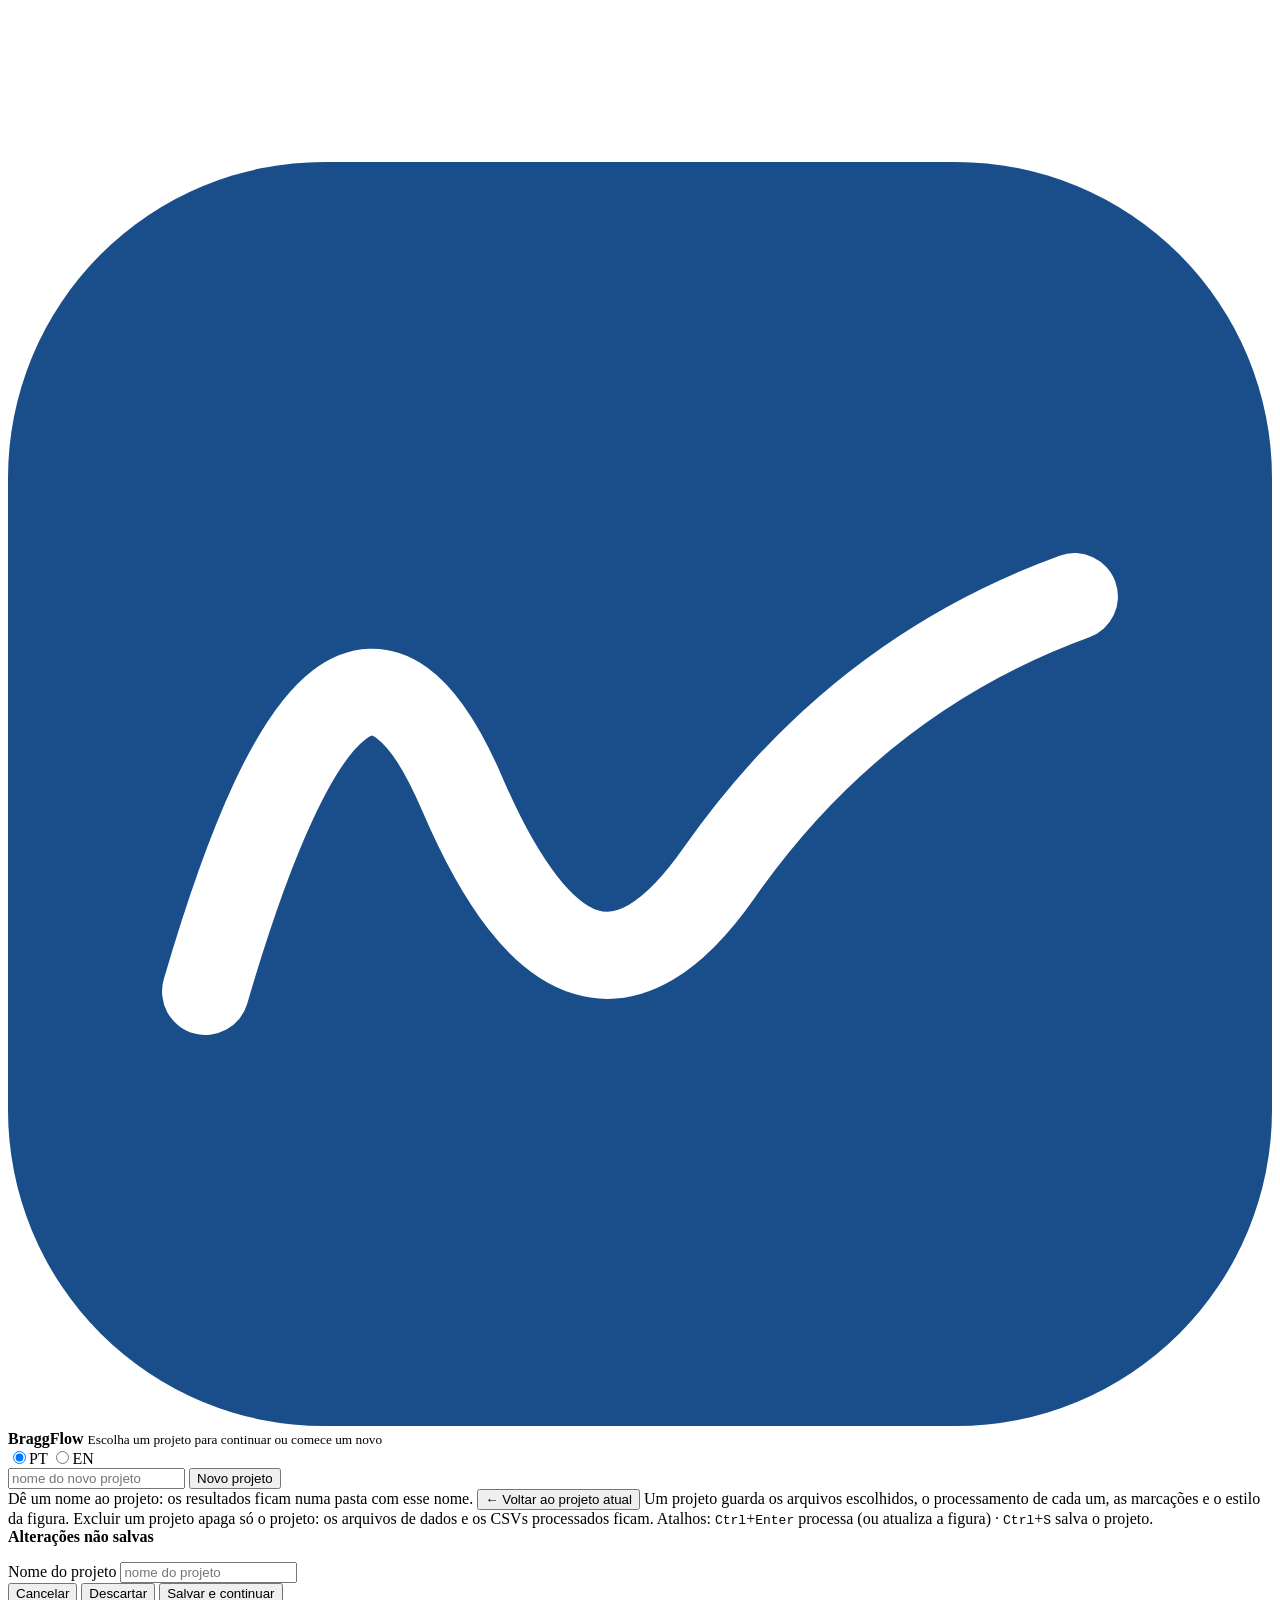
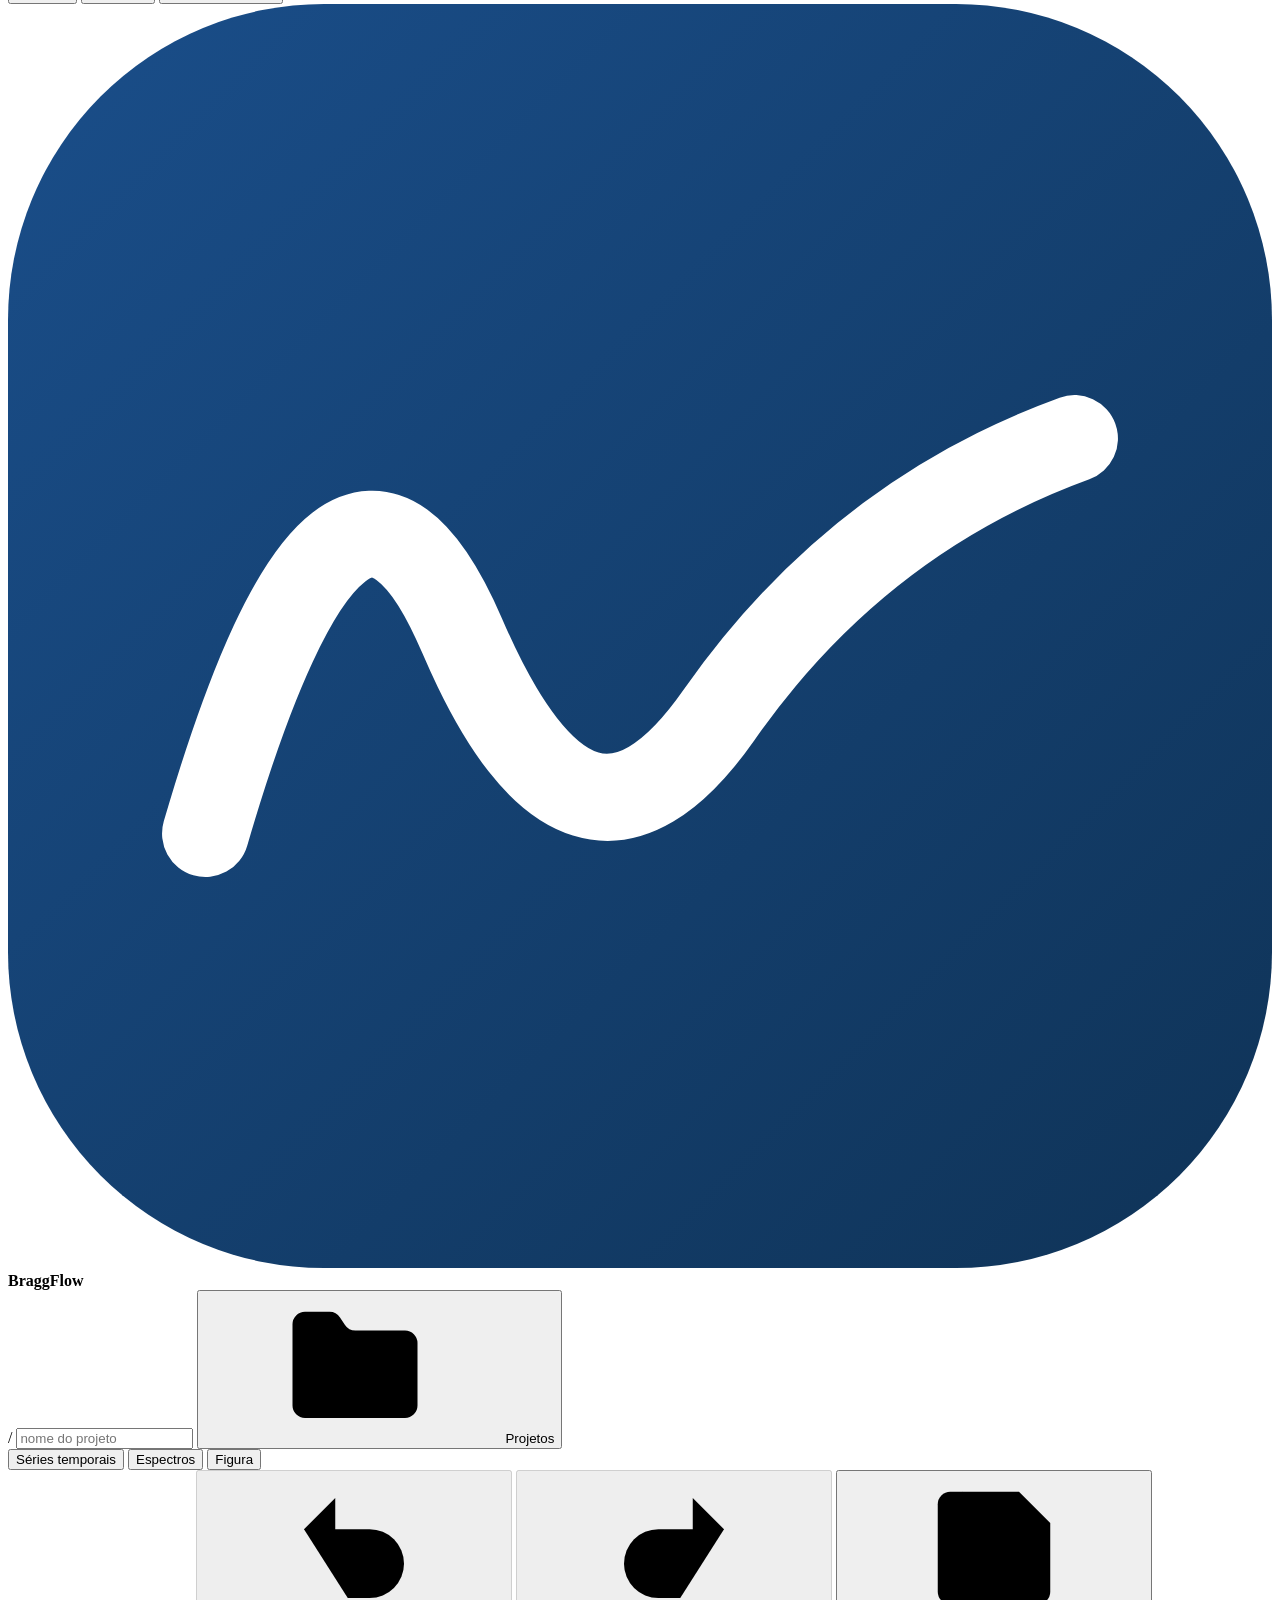
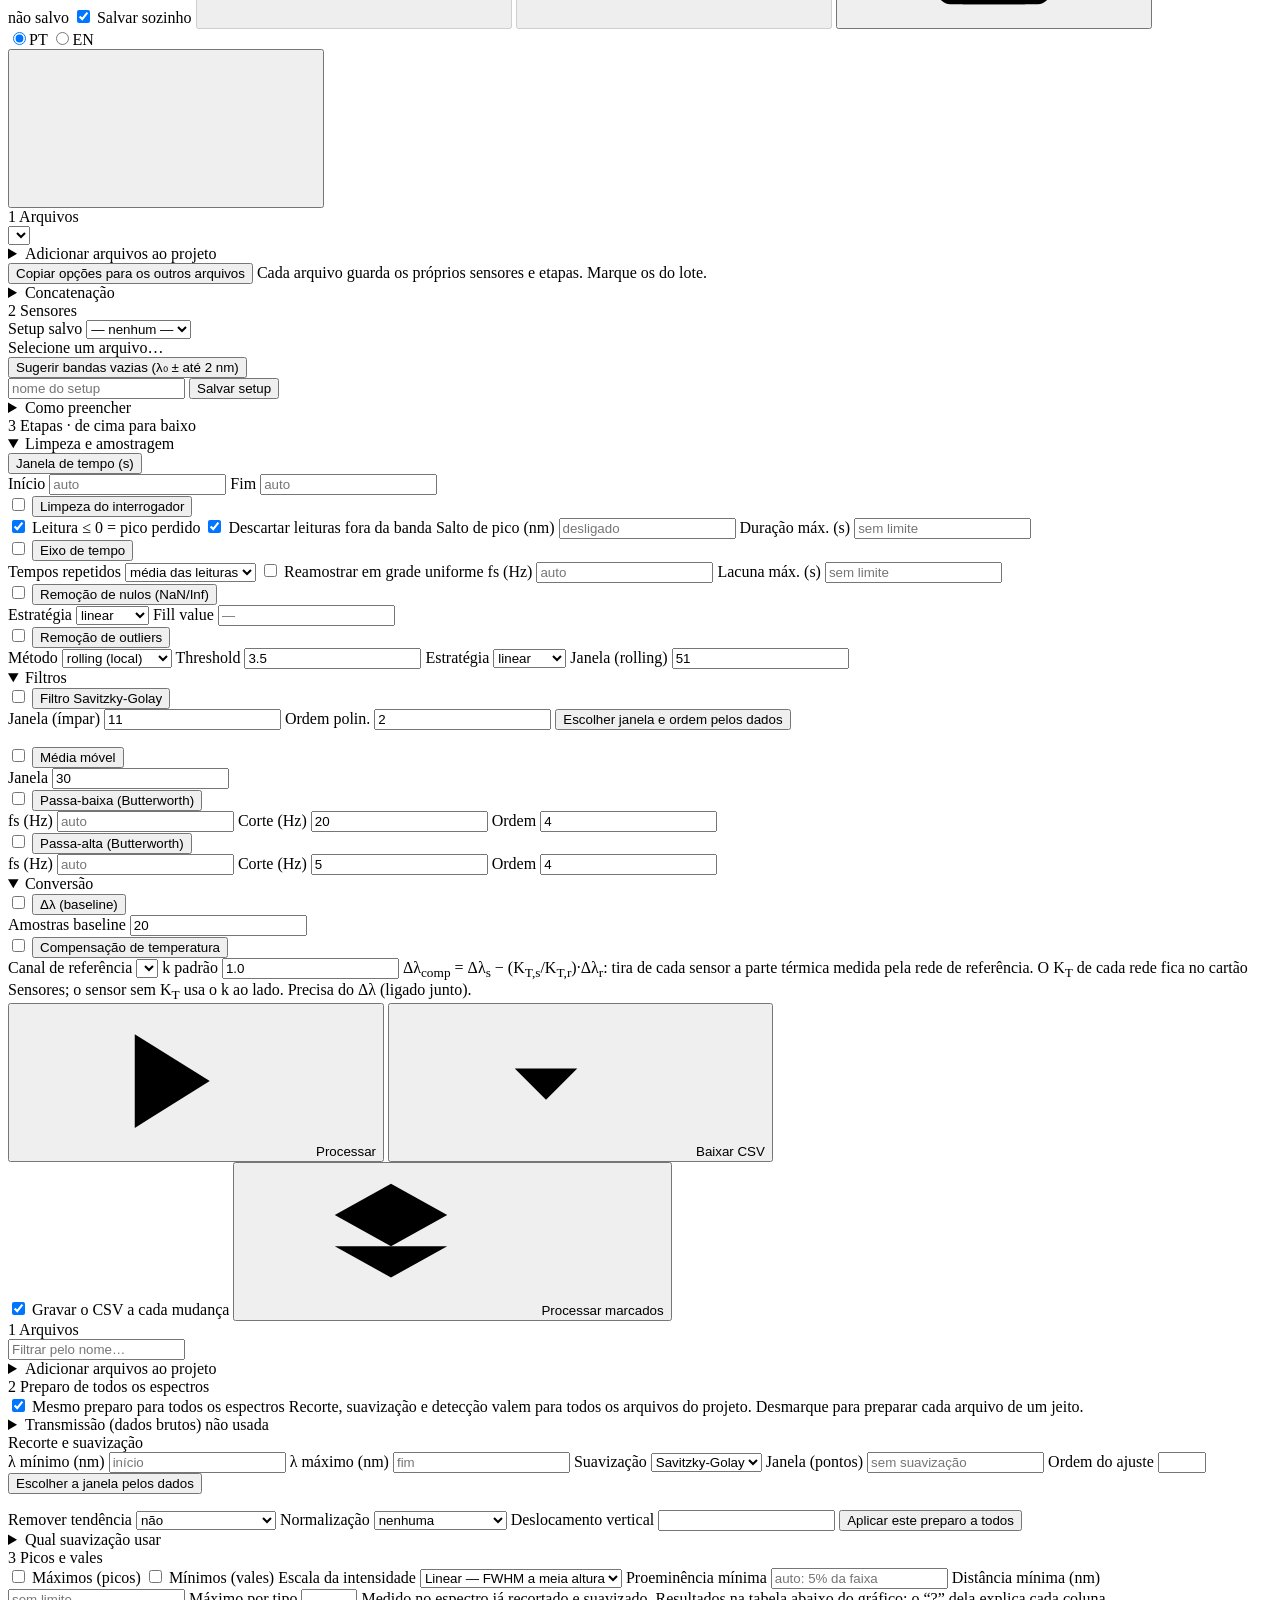
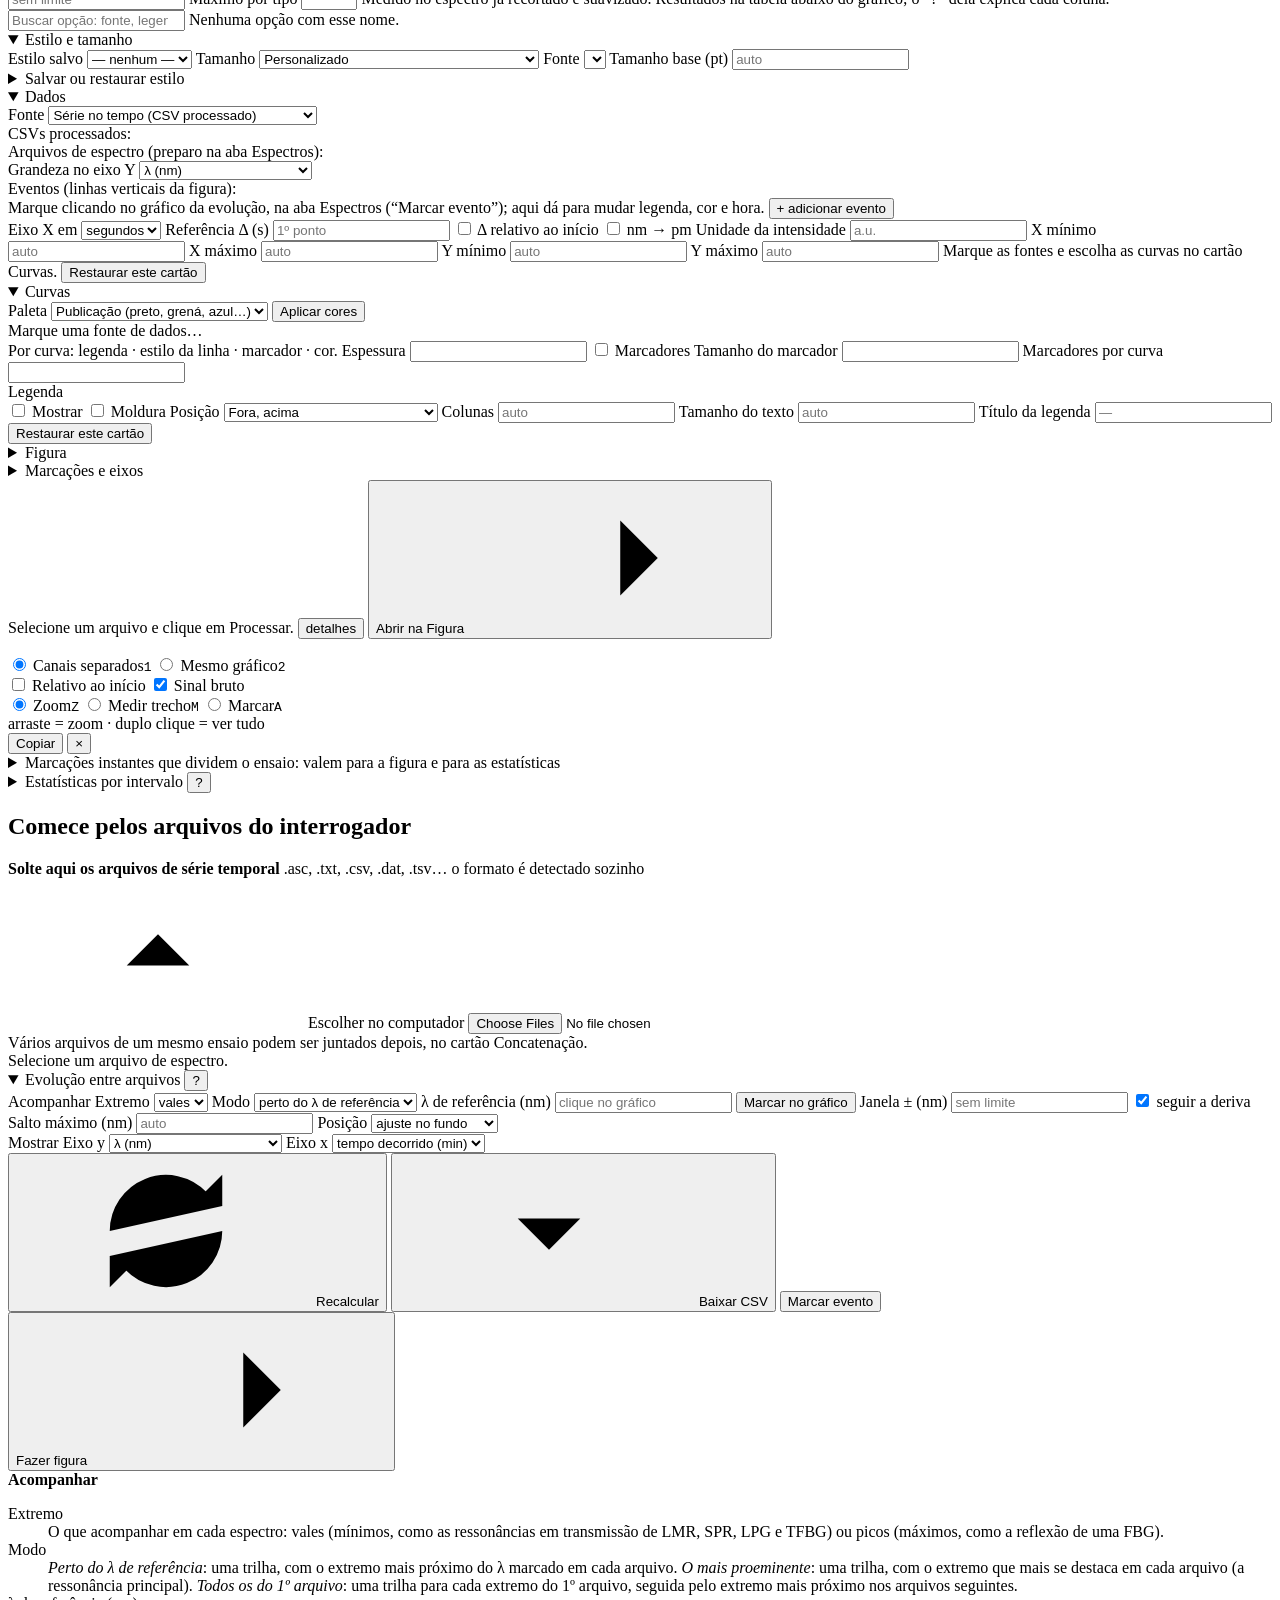
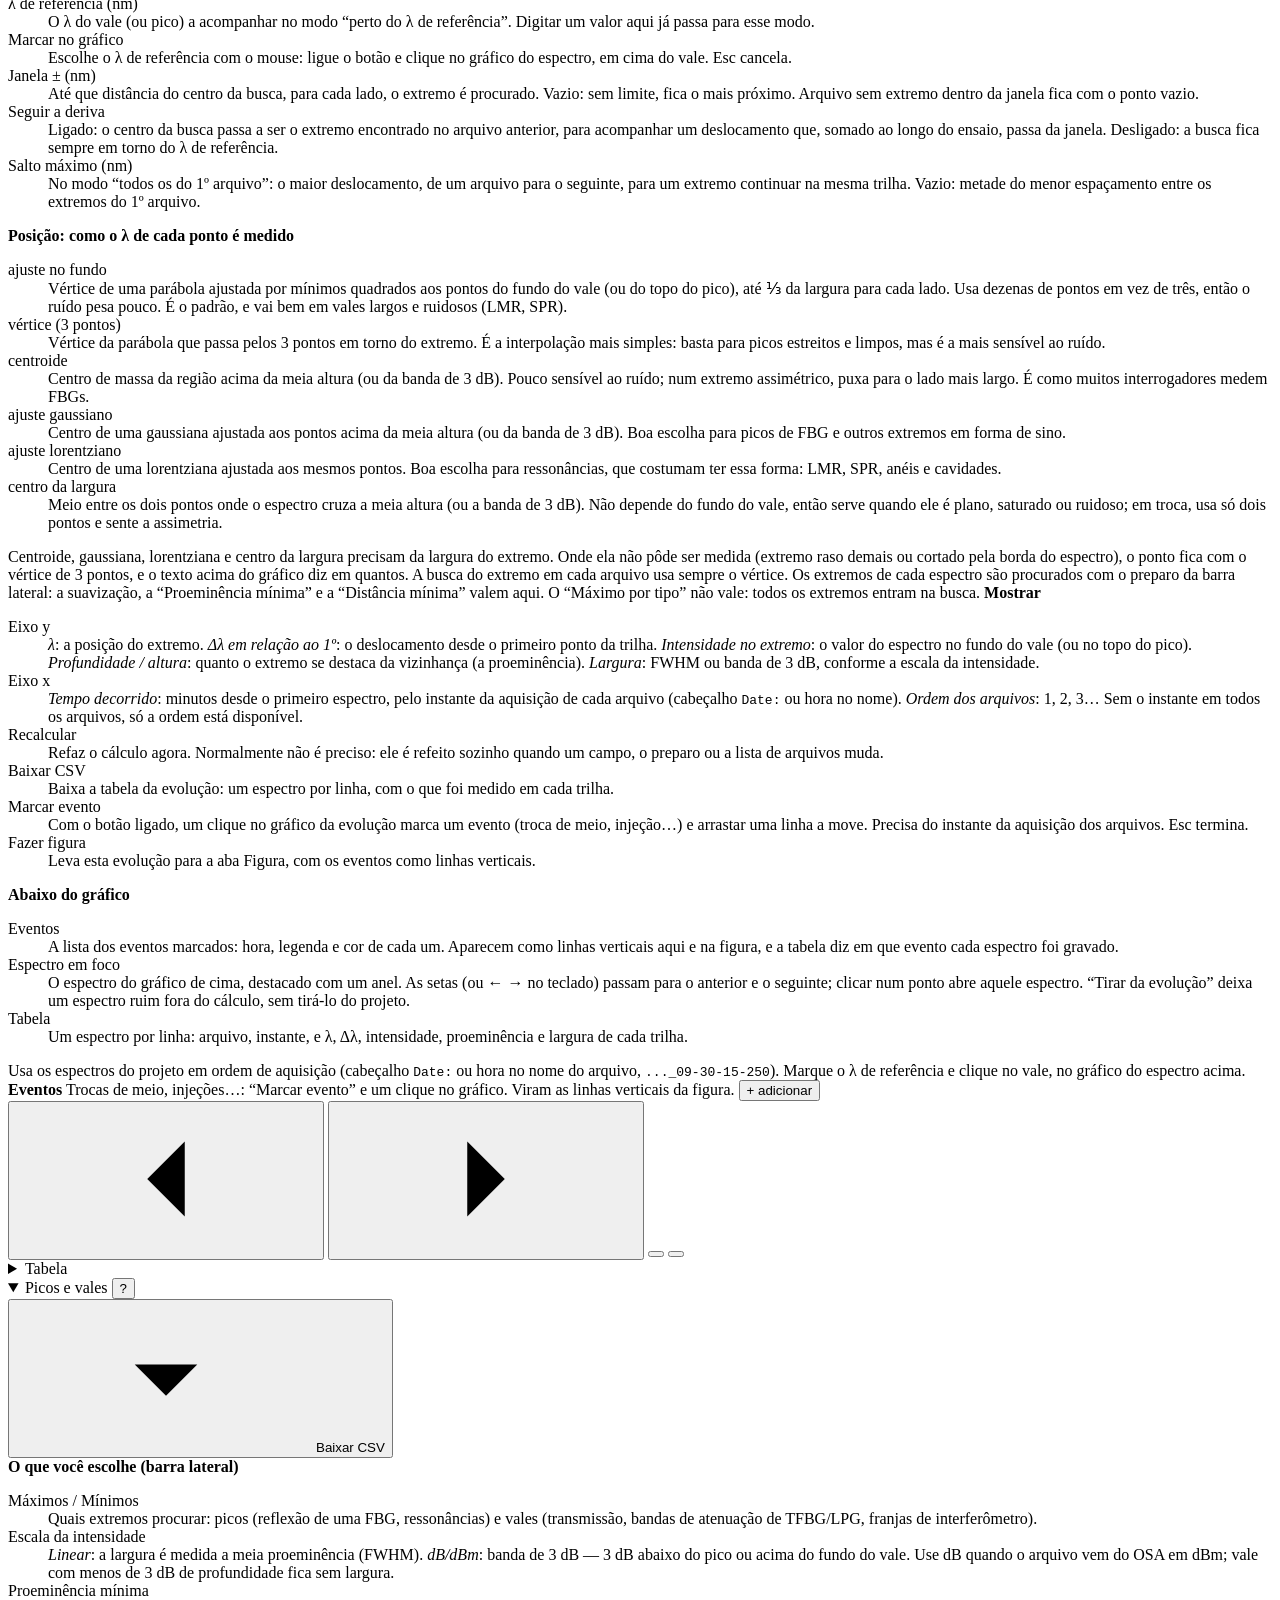
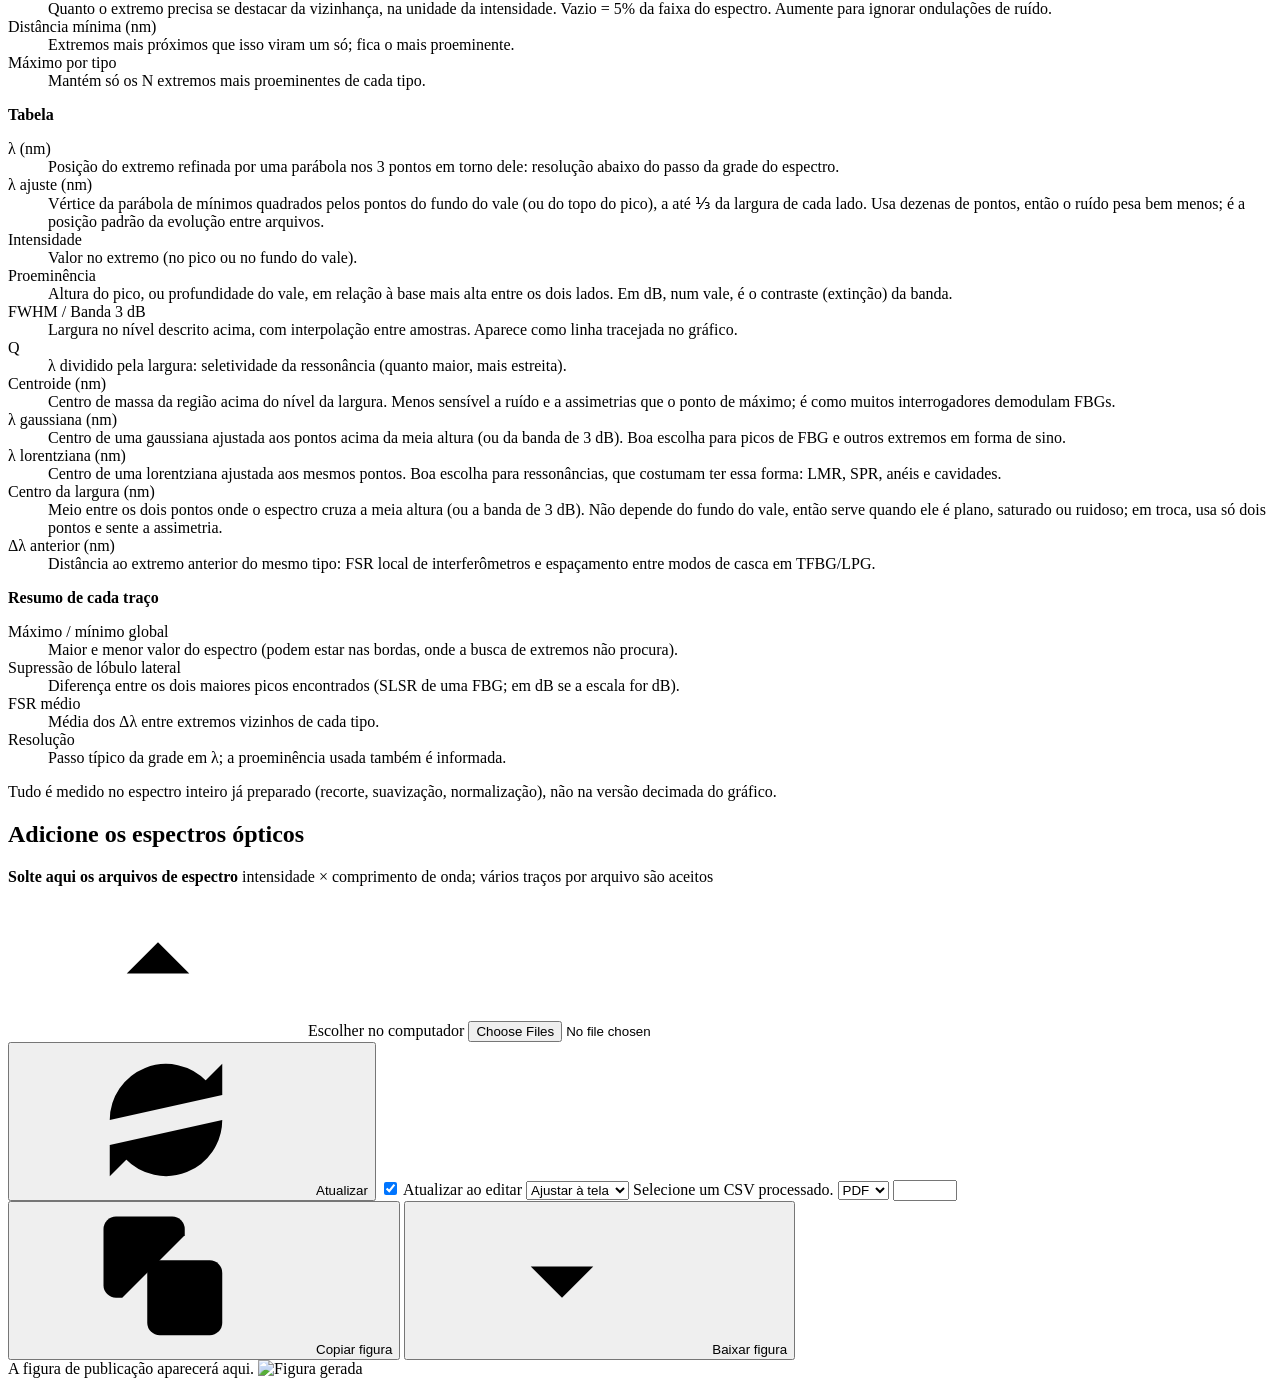
==== commit 7daeaf80: "Séries temporais: projeto novo sem etapas ligadas e sem nomes de sensores inventados Limpeza, eixo d" ====
--- a/src/braggflow/webapp/templates/index.html
+++ b/src/braggflow/webapp/templates/index.html
@@ -209,7 +209,7 @@
       </div>
       <div class="step" data-step="cleaning">
         <div class="step-head">
-          <input class="step-switch" type="checkbox" id="cleaning-enabled" data-opt="cleaning.enabled" checked>
+          <input class="step-switch" type="checkbox" id="cleaning-enabled" data-opt="cleaning.enabled">
           <button type="button" class="step-name" data-i18n="steps.cleaning">Limpeza do interrogador</button>
         </div>
         <div class="step-body hidden">
@@ -225,7 +225,7 @@
       </div>
       <div class="step" data-step="timebase">
         <div class="step-head">
-          <input class="step-switch" type="checkbox" id="timebase-enabled" data-opt="timebase.enabled" checked>
+          <input class="step-switch" type="checkbox" id="timebase-enabled" data-opt="timebase.enabled">
           <button type="button" class="step-name" data-i18n="steps.timebase">Eixo de tempo</button>
         </div>
         <div class="step-body hidden">
@@ -244,7 +244,7 @@
       </div>
       <div class="step" data-step="nulls">
         <div class="step-head">
-          <input class="step-switch" type="checkbox" id="nulls-enabled" data-opt="nulls.enabled" checked>
+          <input class="step-switch" type="checkbox" id="nulls-enabled" data-opt="nulls.enabled">
           <button type="button" class="step-name" data-i18n="steps.nulls">Remoção de nulos (NaN/Inf)</button>
         </div>
         <div class="step-body hidden">
@@ -261,7 +261,7 @@
       </div>
       <div class="step" data-step="outliers">
         <div class="step-head">
-          <input class="step-switch" type="checkbox" id="outliers-enabled" data-opt="outliers.enabled" checked>
+          <input class="step-switch" type="checkbox" id="outliers-enabled" data-opt="outliers.enabled">
           <button type="button" class="step-name" data-i18n="steps.outliers">Remoção de outliers</button>
         </div>
         <div class="step-body hidden">
@@ -293,7 +293,7 @@
     <div class="card-body" style="grid-template-columns: 1fr;">
       <div class="step" data-step="savgol">
         <div class="step-head">
-          <input class="step-switch" type="checkbox" id="savgol-enabled" data-opt="savgol.enabled" checked>
+          <input class="step-switch" type="checkbox" id="savgol-enabled" data-opt="savgol.enabled">
           <button type="button" class="step-name" data-i18n="steps.savgol">Filtro Savitzky-Golay</button>
         </div>
         <div class="step-body hidden">
@@ -306,7 +306,7 @@
       </div>
       <div class="step" data-step="movavg">
         <div class="step-head">
-          <input class="step-switch" type="checkbox" id="movavg-enabled" data-opt="moving_average.enabled" checked>
+          <input class="step-switch" type="checkbox" id="movavg-enabled" data-opt="moving_average.enabled">
           <button type="button" class="step-name" data-i18n="common.movingAverage">Média móvel</button>
         </div>
         <div class="step-body hidden">
@@ -357,7 +357,7 @@
         </div>
         <div class="step-body hidden">
       <label class="field" data-i18n="tempcomp.channel">Canal de referência
-        <select id="tempcomp-channel" data-opt="temp_comp.channel"><option value="FBG">FBG</option></select>
+        <select id="tempcomp-channel" data-opt="temp_comp.channel"></select>
       </label>
       <label class="field" title="k dos sensores sem K_T no cartão Sensores. Redes iguais, com o mesmo encapsulamento: k = 1." data-i18n="tempcomp.k" data-i18n-title="tempcomp.kTitle">k padrão <input type="number" id="tempcomp-k" data-opt="temp_comp.k_coeff" value="1.0" step="0.05" min="0"></label>
       <span class="hint step-note" data-i18n-html="tempcomp.note">Δλ<sub>comp</sub> = Δλ<sub>s</sub> − (K<sub>T,s</sub>/K<sub>T,r</sub>)·Δλ<sub>r</sub>: tira de cada sensor a parte térmica medida pela rede de referência. O K<sub>T</sub> de cada rede fica no cartão Sensores; o sensor sem K<sub>T</sub> usa o k ao lado. Precisa do Δλ (ligado junto).</span>
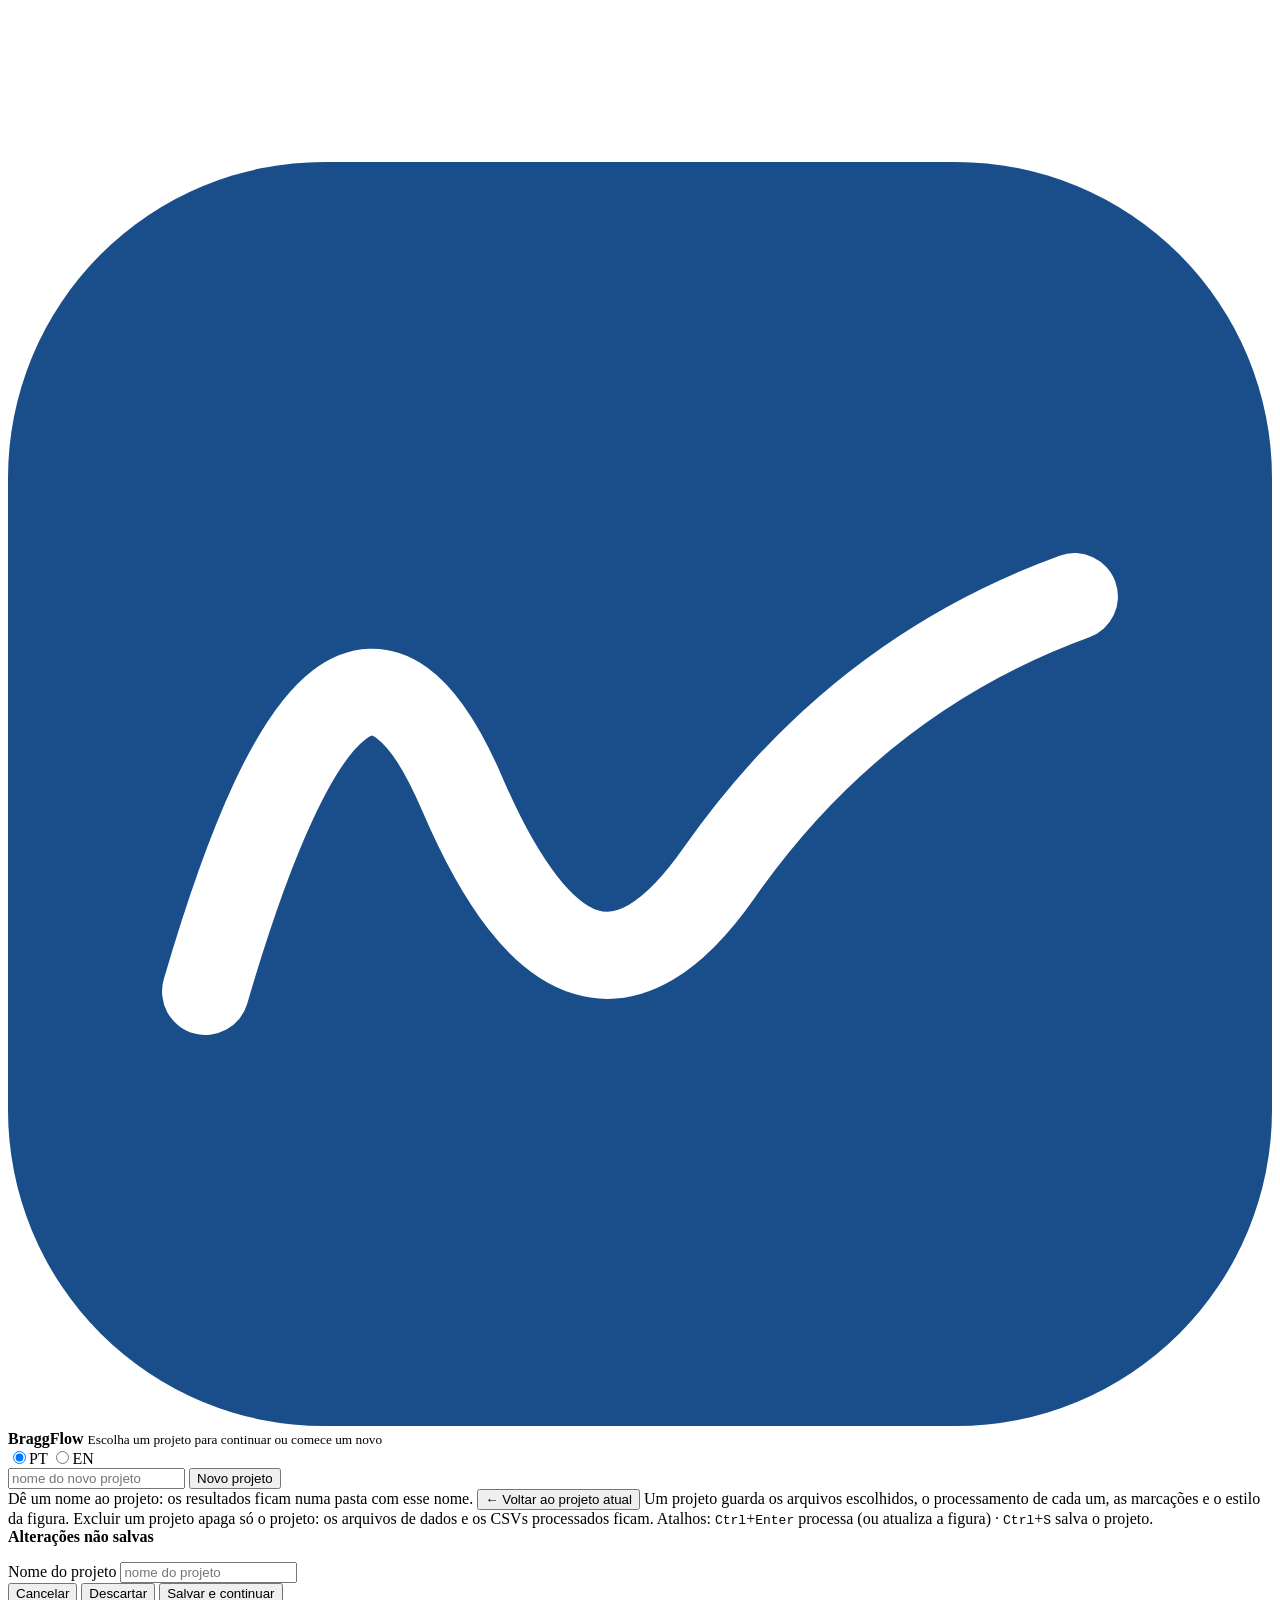
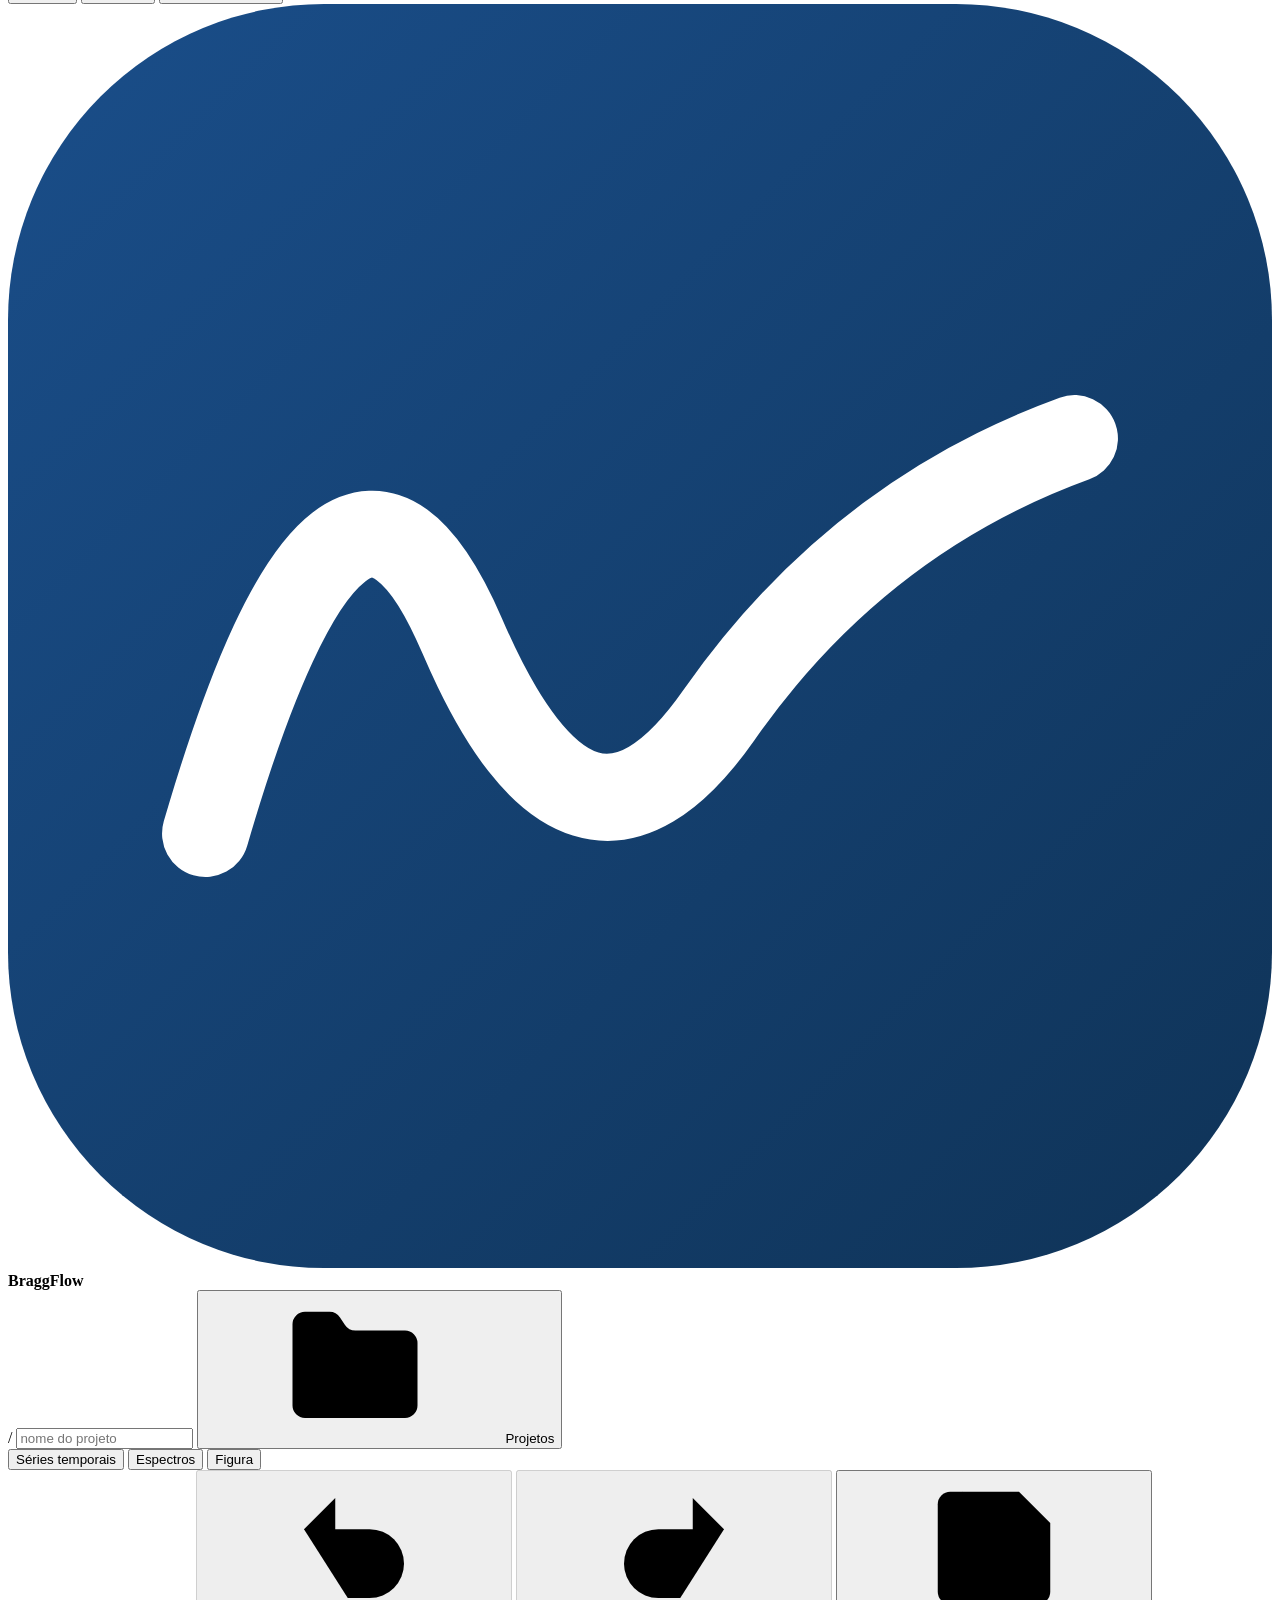
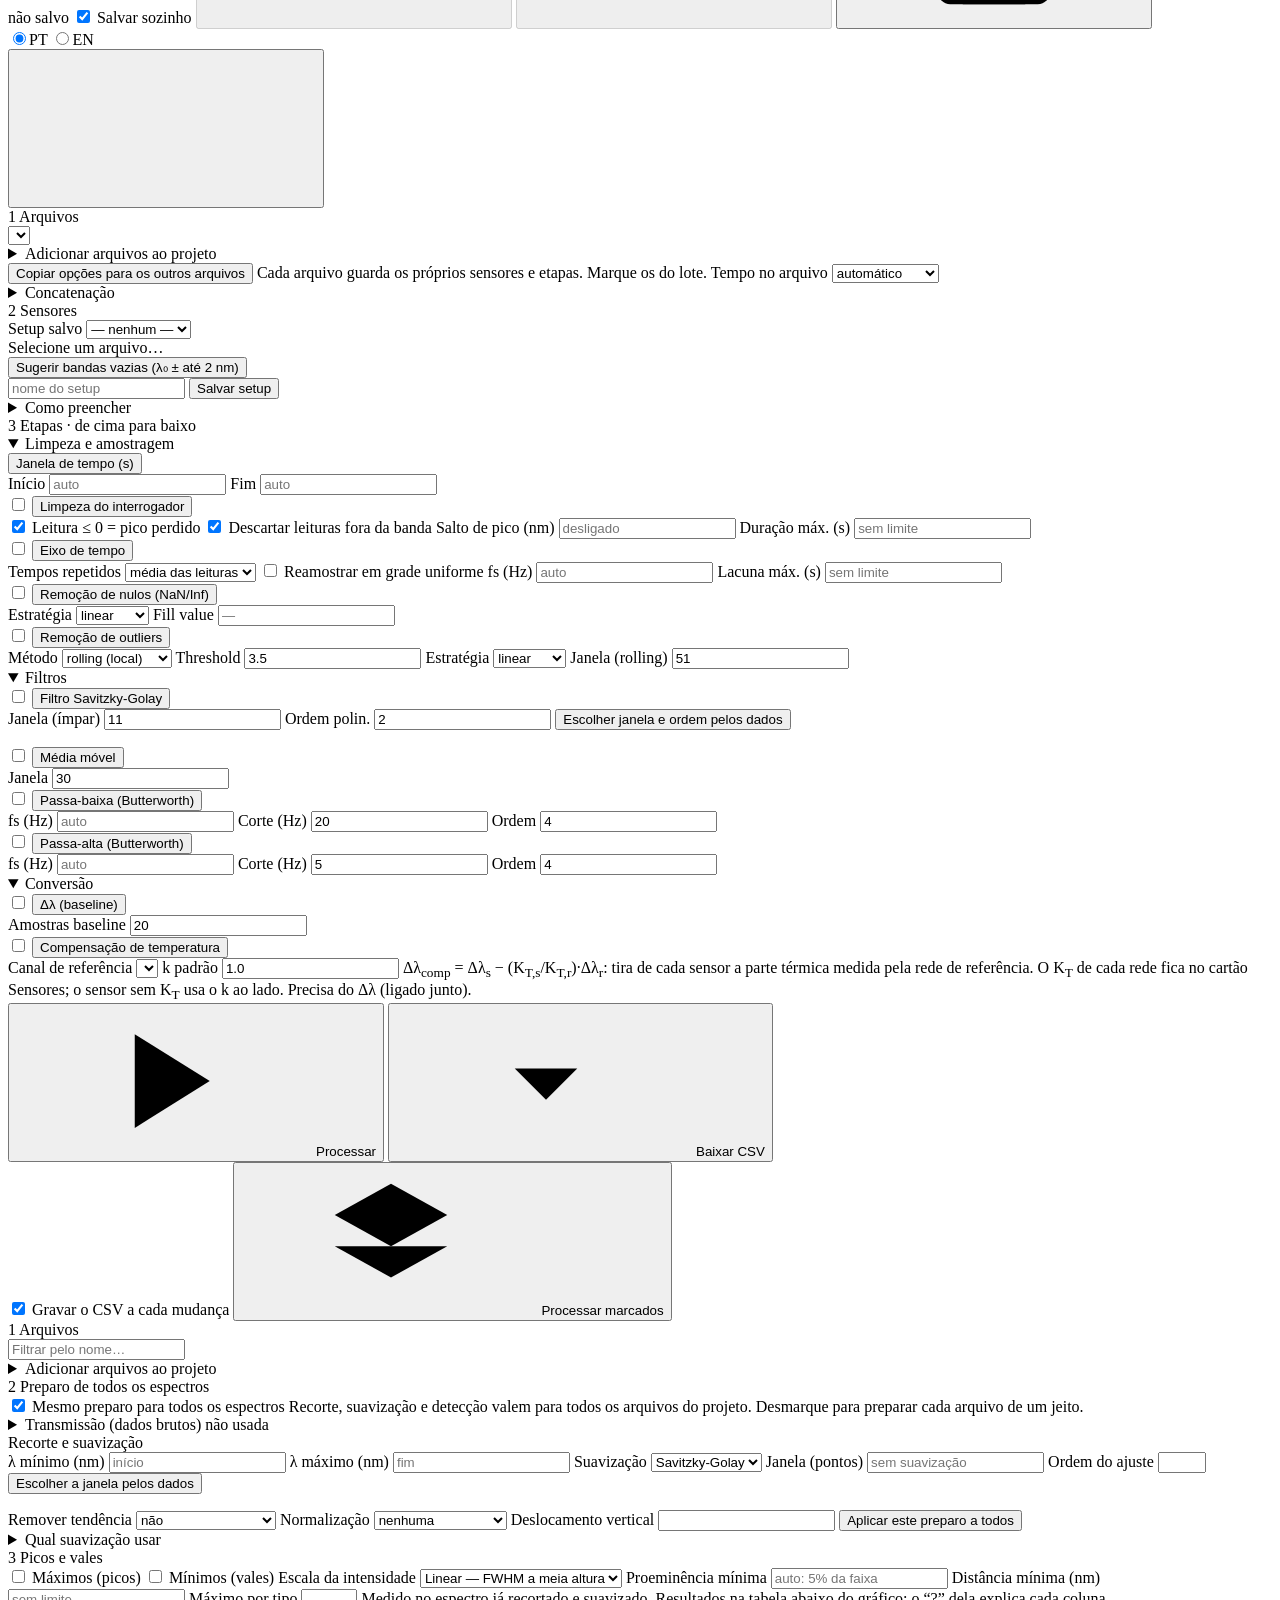
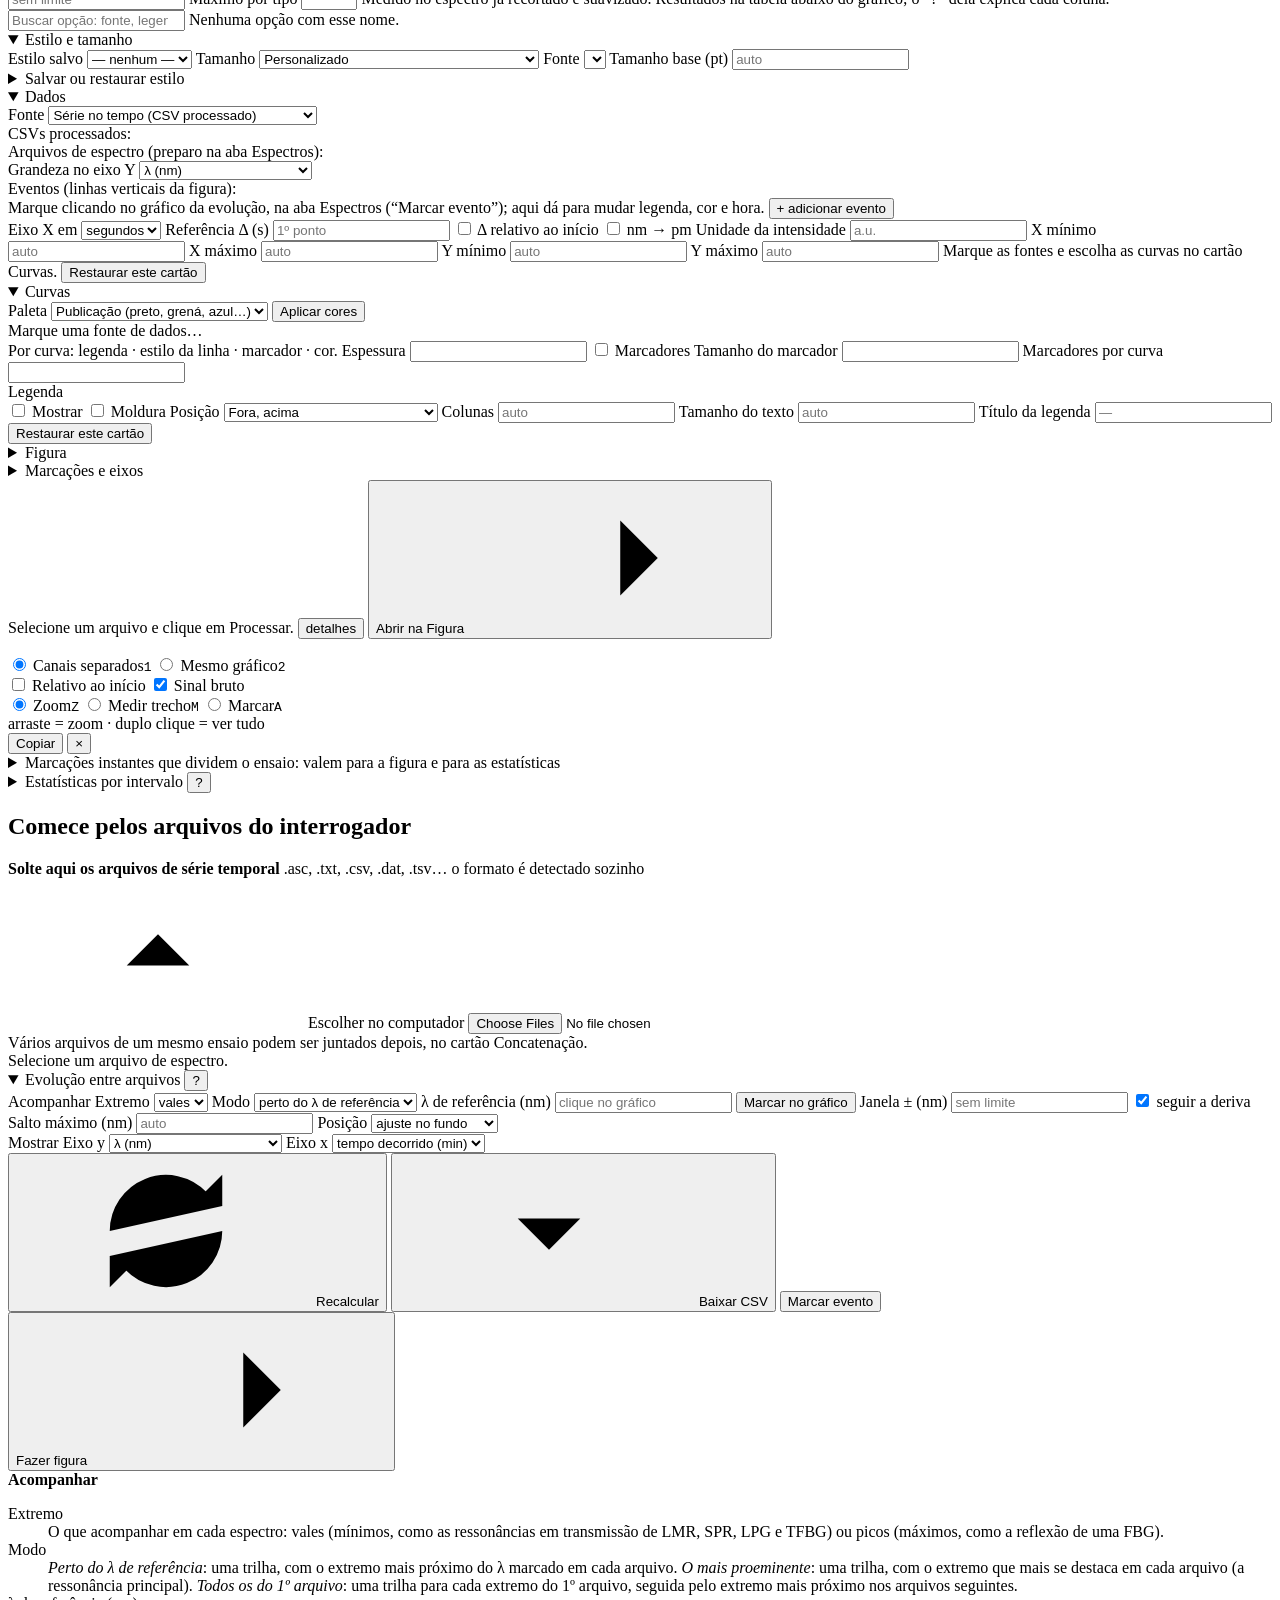
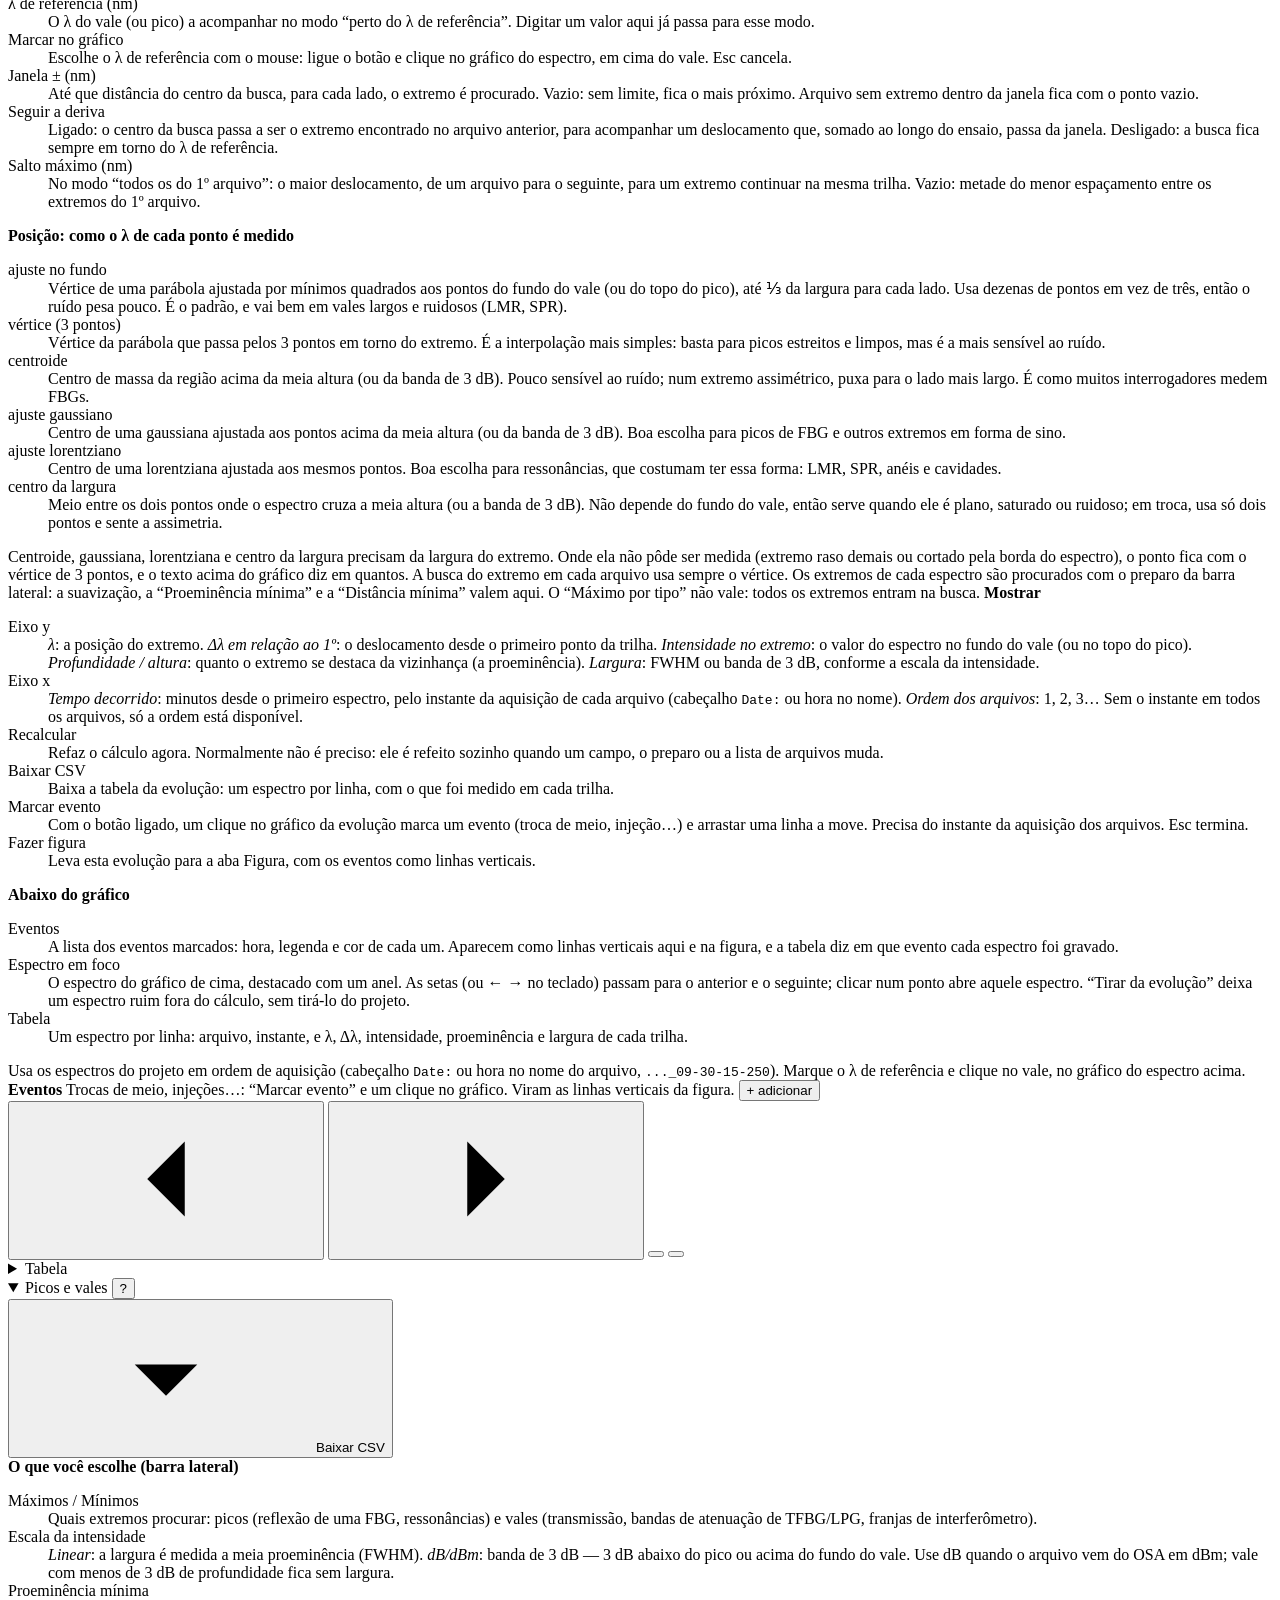
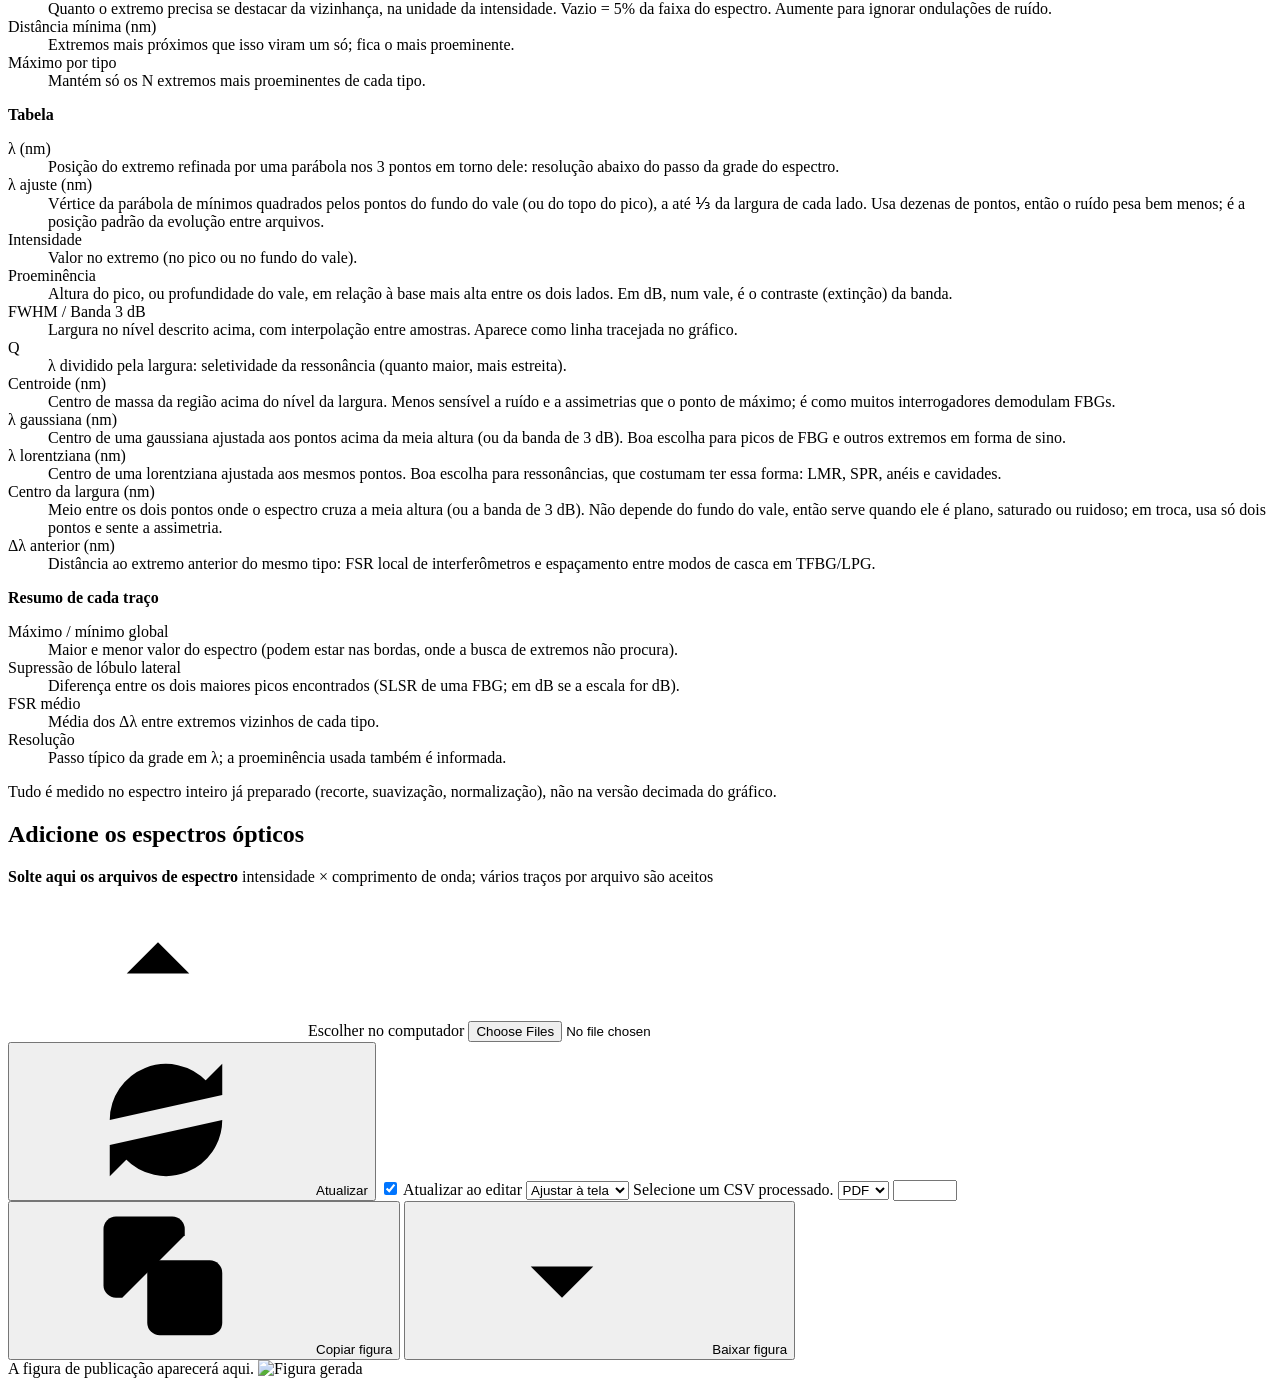
==== commit 993413c5: "Unidade da coluna de tempo: lida do cabeçalho e escolhida à mão Os números da coluna de tempo eram s" ====
--- a/src/braggflow/webapp/templates/index.html
+++ b/src/braggflow/webapp/templates/index.html
@@ -156,6 +156,16 @@
       <span class="hint" title="Um arquivo aberto pela primeira vez começa com as opções que estão na tela; depois disso, as mudanças valem só para ele." data-i18n="series.filesHint" data-i18n-title="series.filesHintTitle">Cada arquivo guarda os próprios sensores e etapas. Marque os do lote.</span>
       <span class="hint" id="raw-kind-hint"></span>
       <span class="hint" id="file-info"></span>
+      <label class="field hidden" id="time-unit-field" data-i18n="time.unitLabel" data-i18n-title="time.unitTitle"
+             title="Como ler os números da coluna de tempo. Automático usa a unidade do cabeçalho (Time [min], Tempo (h)) ou, sem ela, segundos.">Tempo no arquivo
+        <select id="time-unit" data-opt="time_unit">
+          <option value="auto" selected>automático</option>
+          <option value="ms" data-i18n="time.ms">milissegundos</option>
+          <option value="s" data-i18n="time.s">segundos</option>
+          <option value="min" data-i18n="time.min">minutos</option>
+          <option value="h" data-i18n="time.h">horas</option>
+        </select>
+      </label>
     </div>
   </div>
 
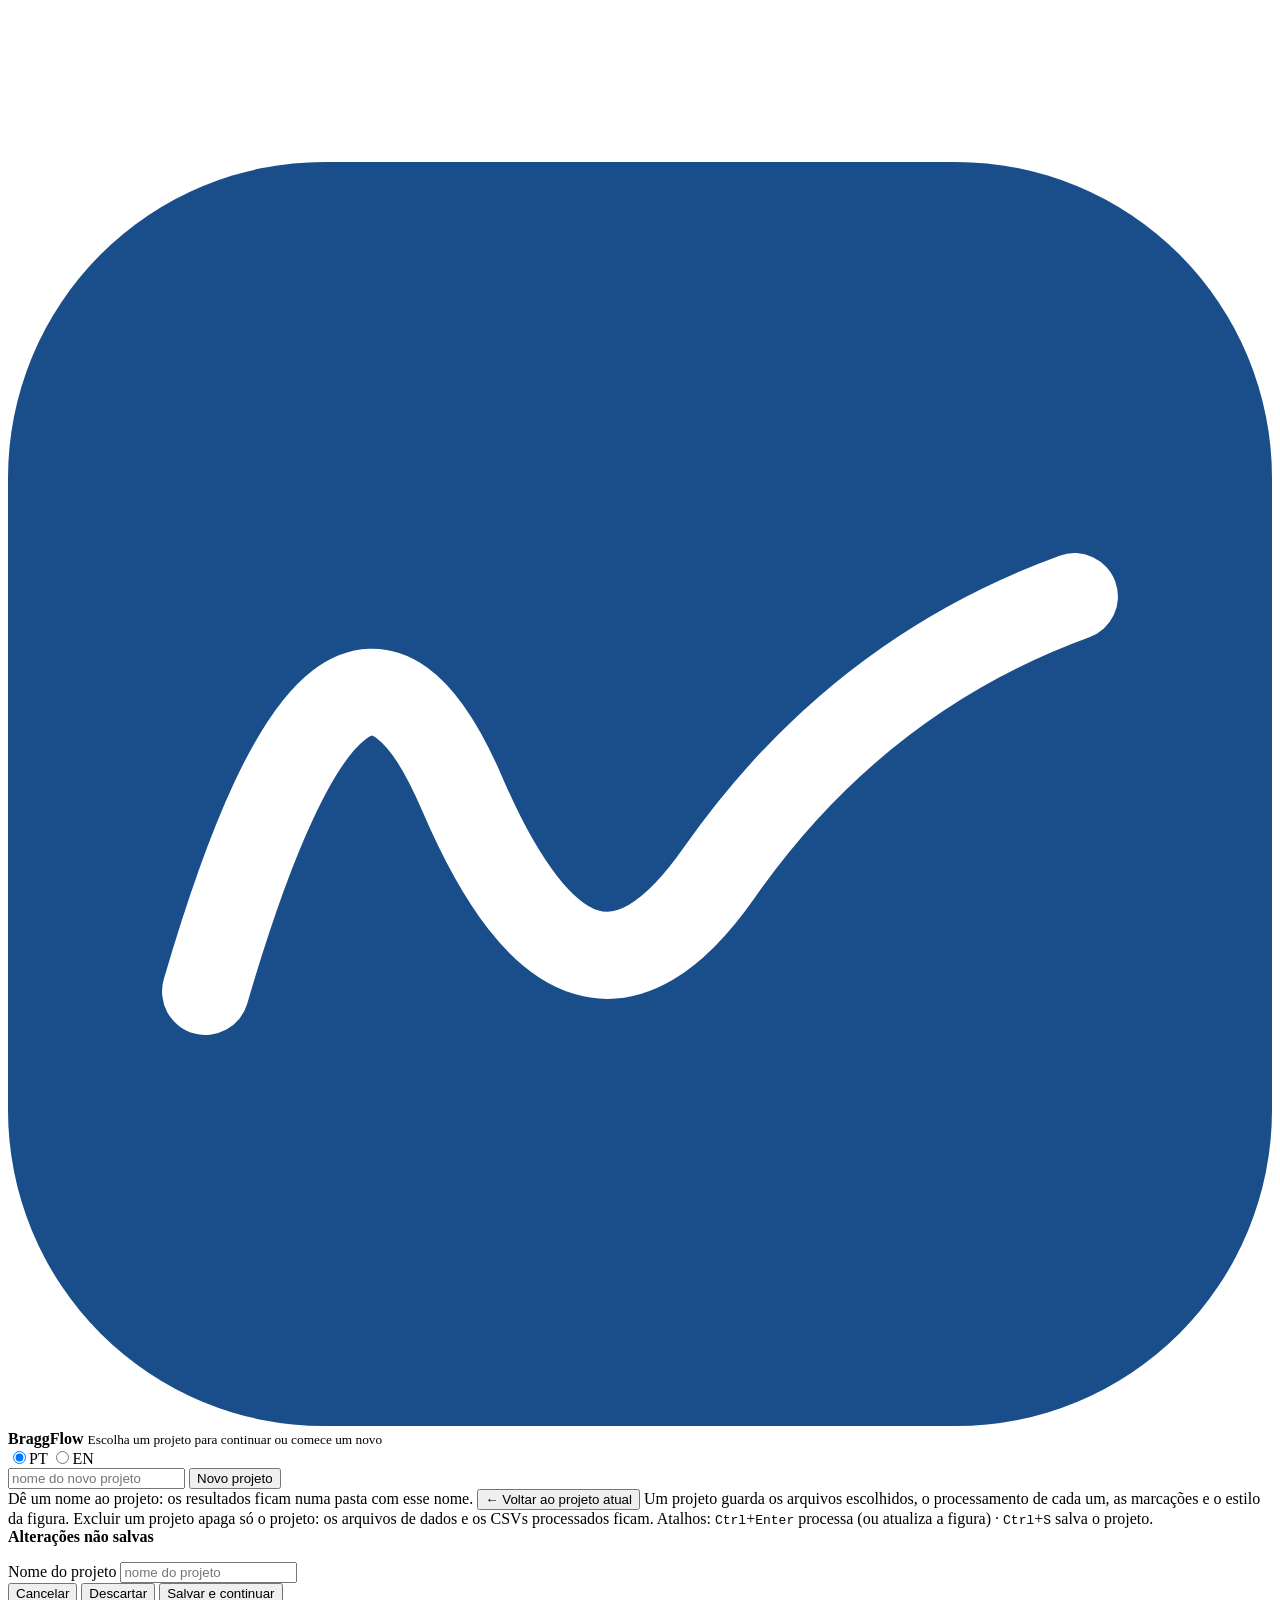
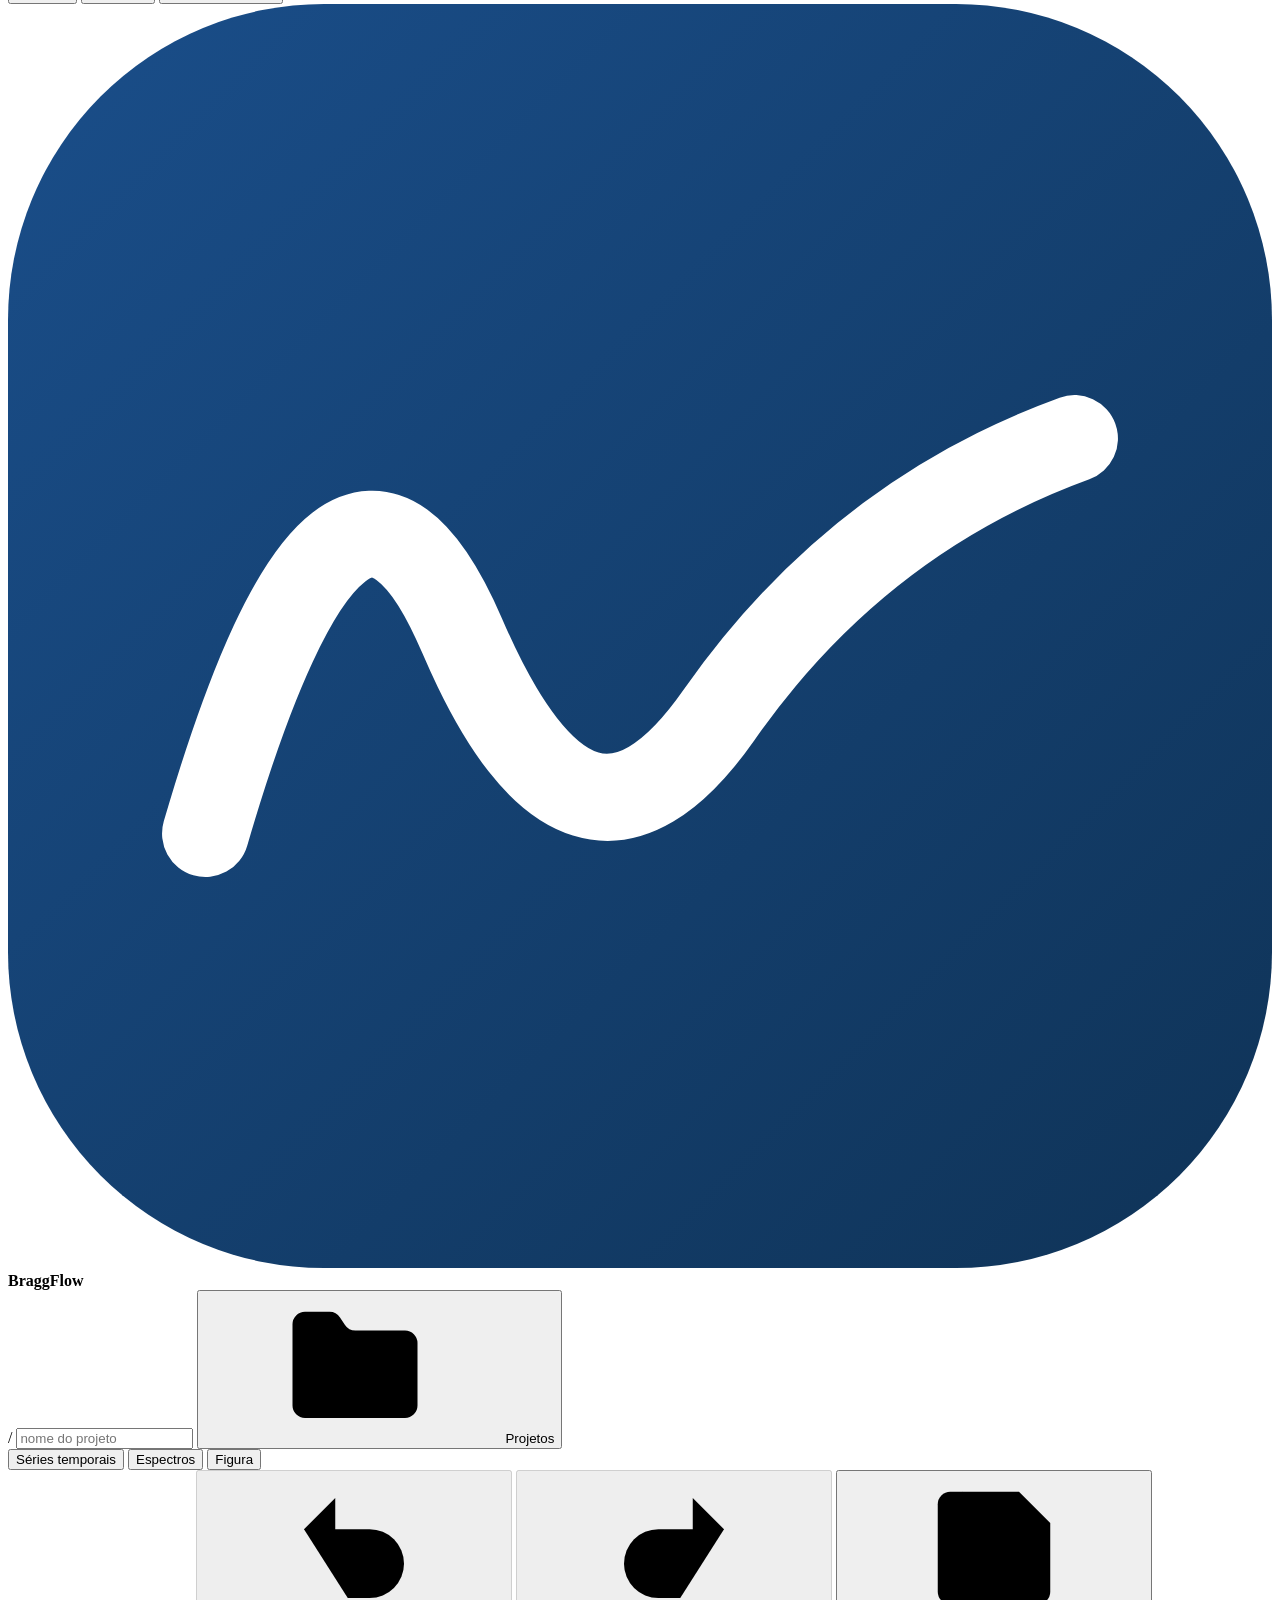
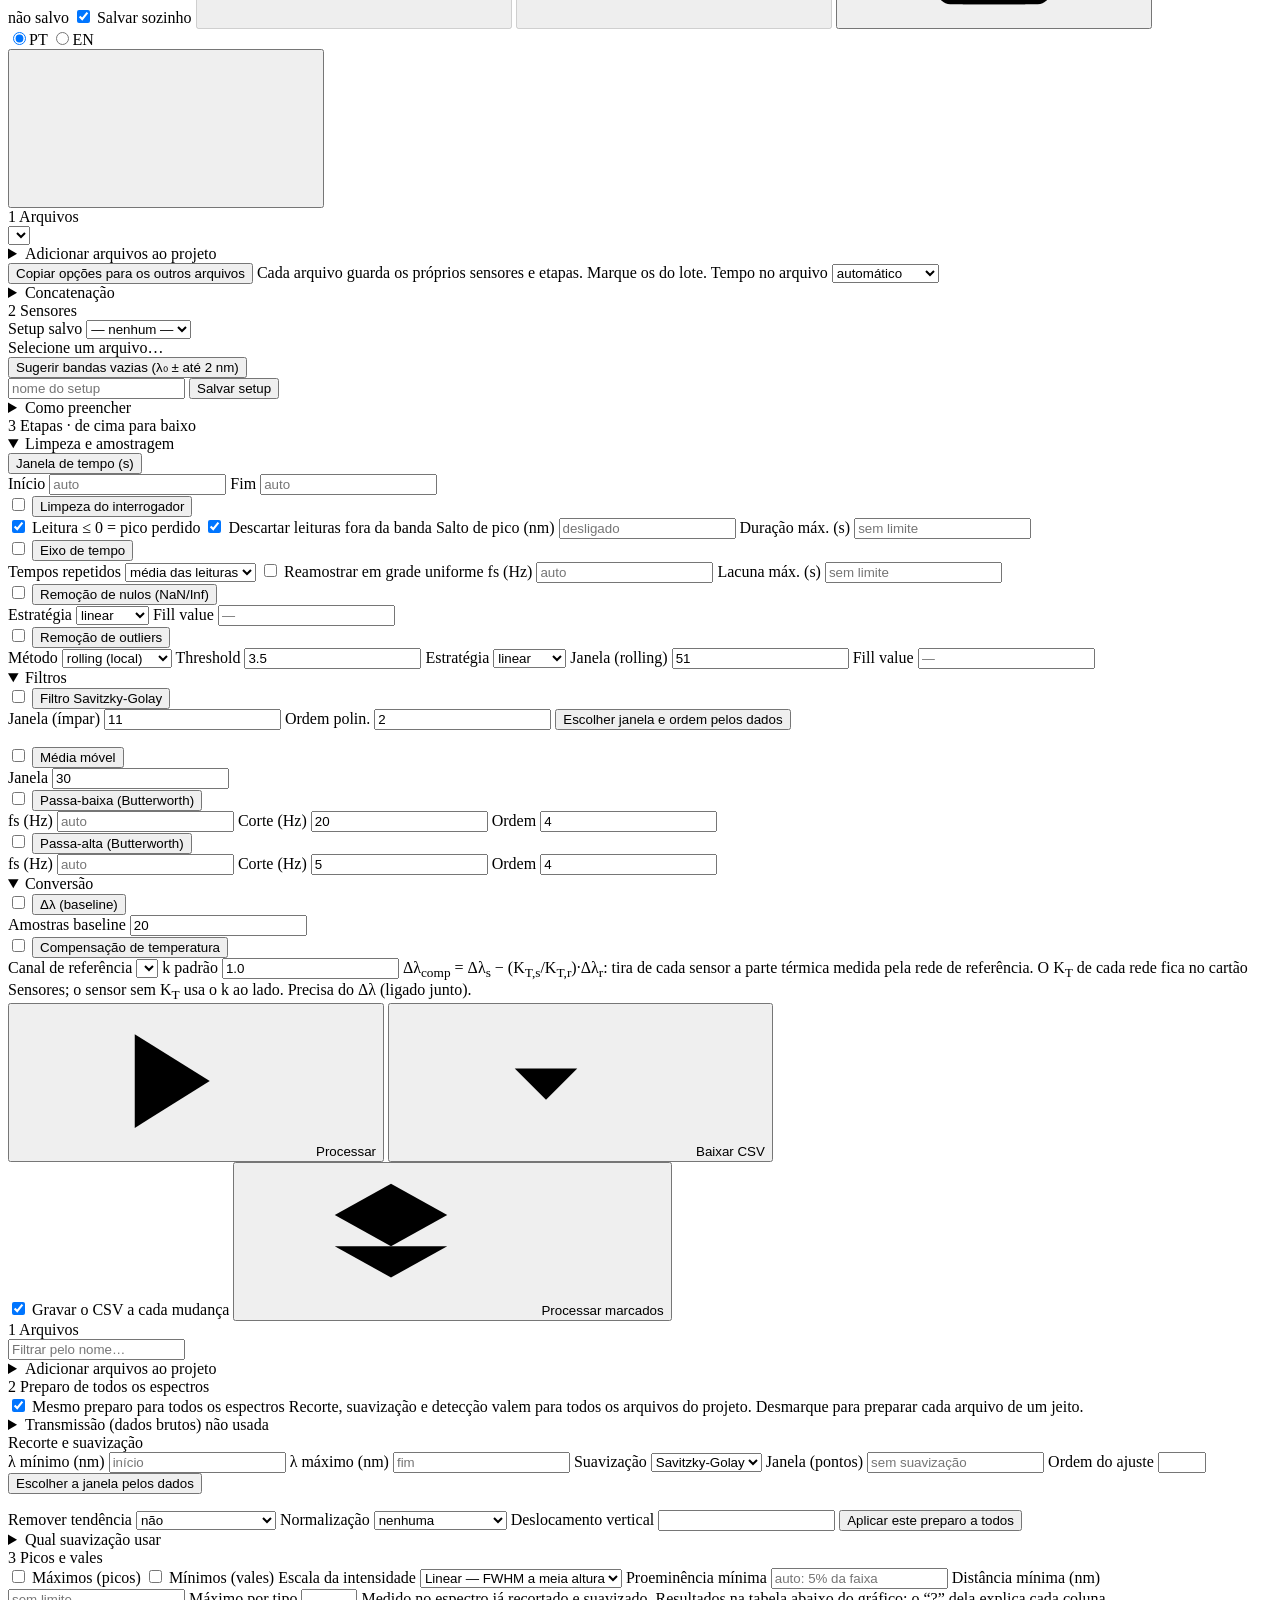
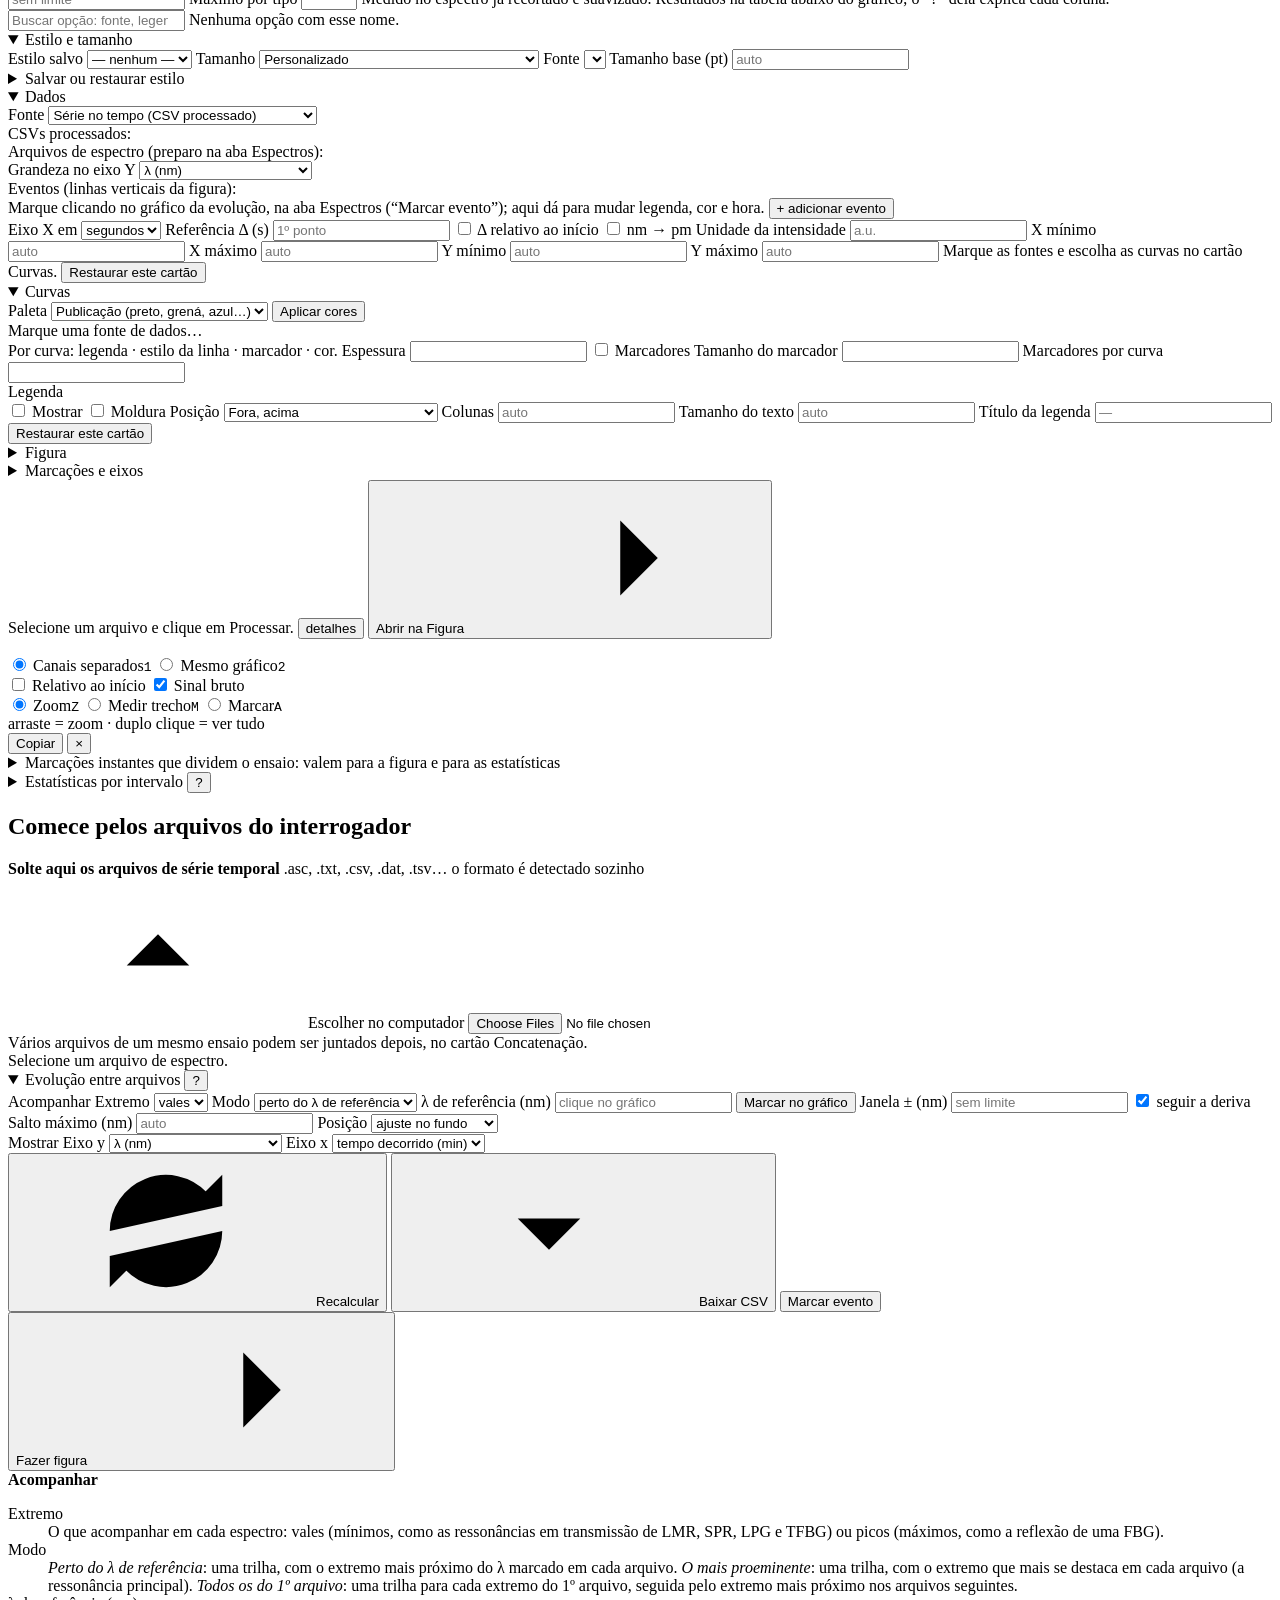
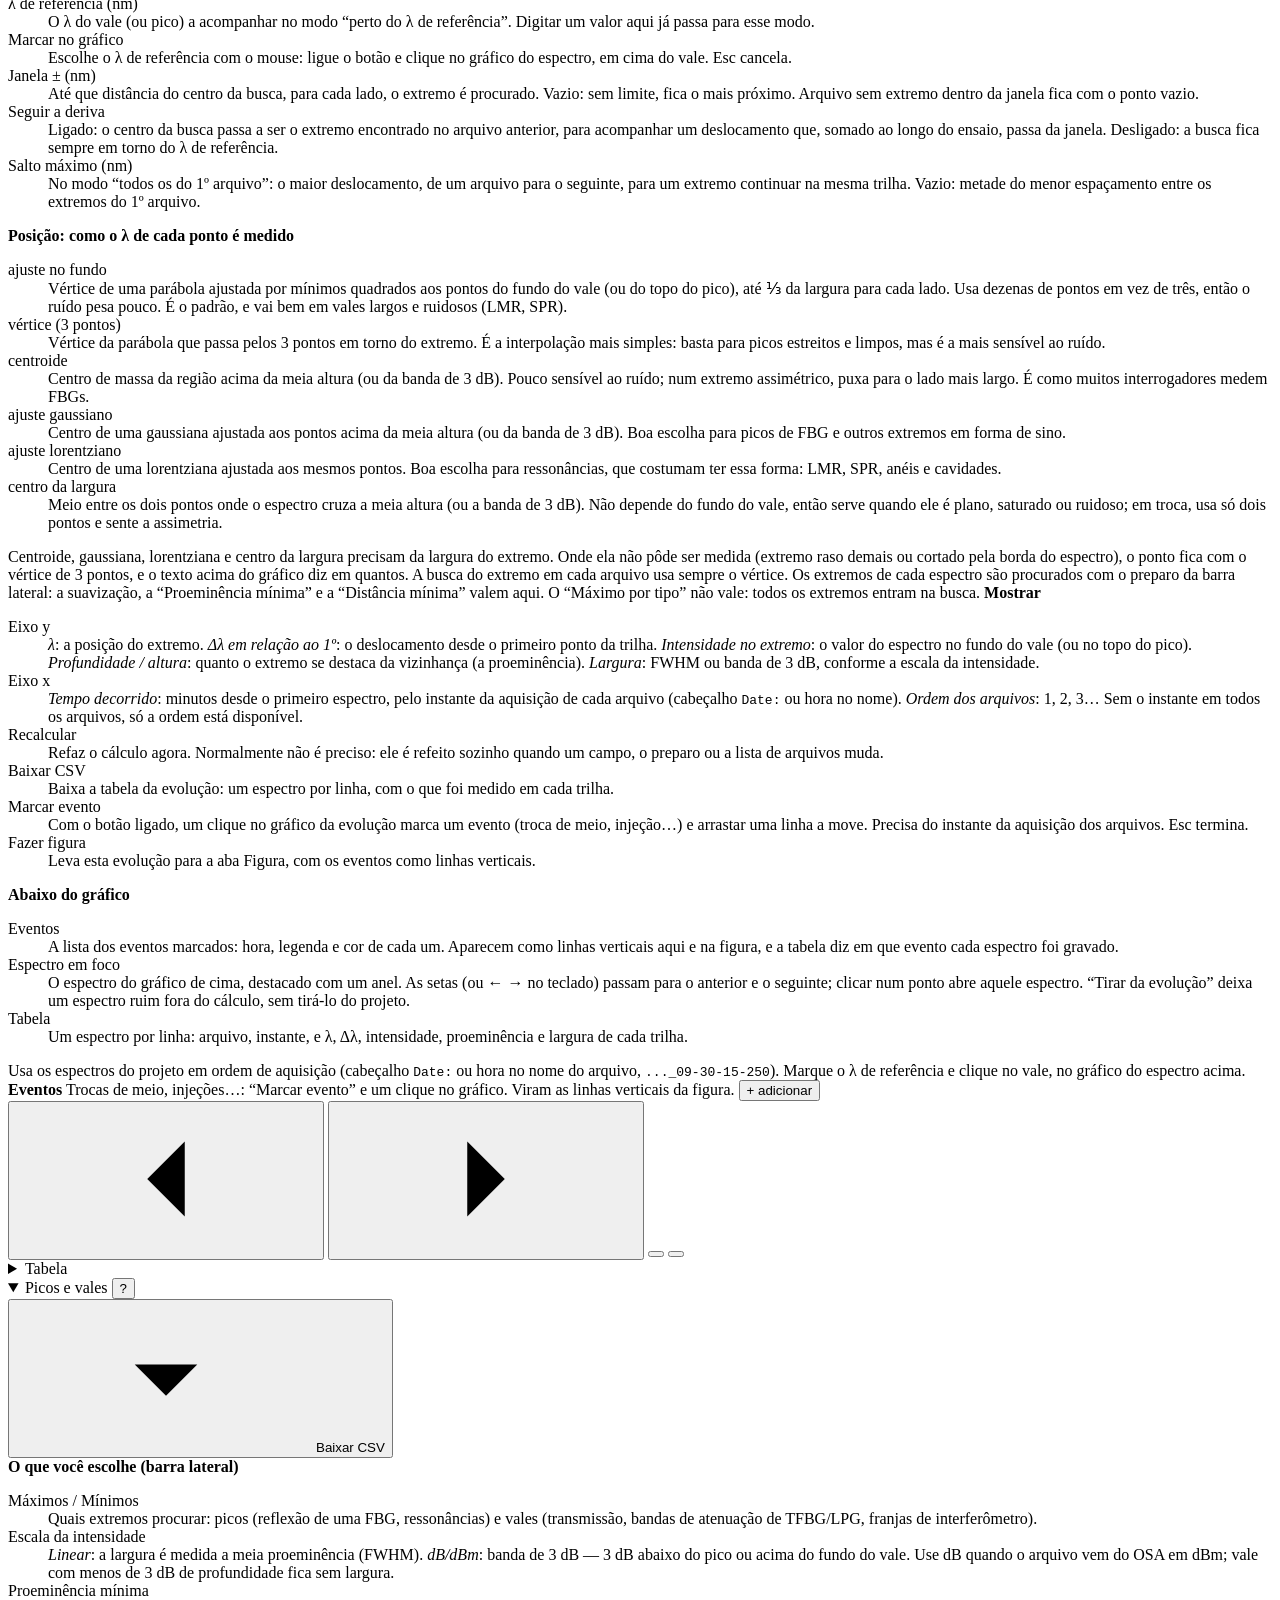
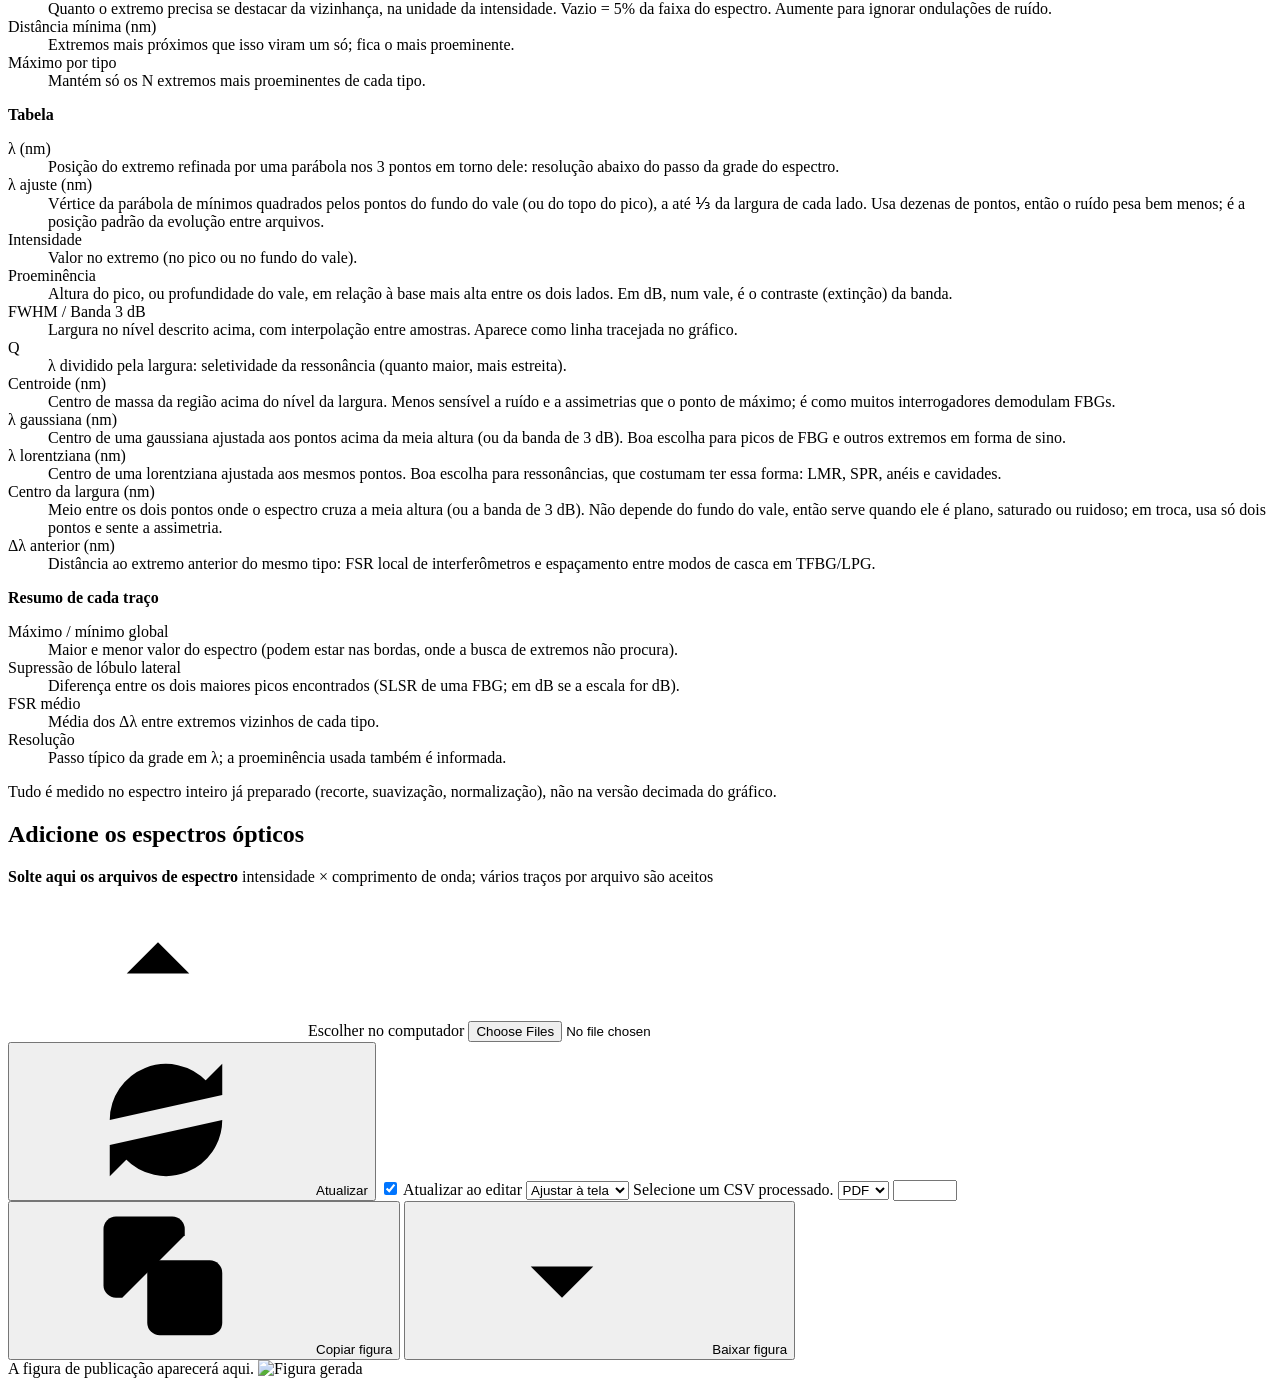
==== commit f09fb996: "Correções da revisão da main: CSV, interpolação, outliers, envios e saltos - Nome de sensor com vírg" ====
--- a/src/braggflow/webapp/templates/index.html
+++ b/src/braggflow/webapp/templates/index.html
@@ -293,6 +293,7 @@
         </select>
       </label>
       <label class="field" data-i18n="outliers.window">Janela (rolling) <input type="number" id="outliers-window" data-opt="outliers.window_size" value="51" step="2"></label>
+      <label class="field">Fill value <input type="number" id="outliers-fill" data-opt="outliers.fill_value" step="any" placeholder="—"></label>
     </div>
       </div>
     </div>
